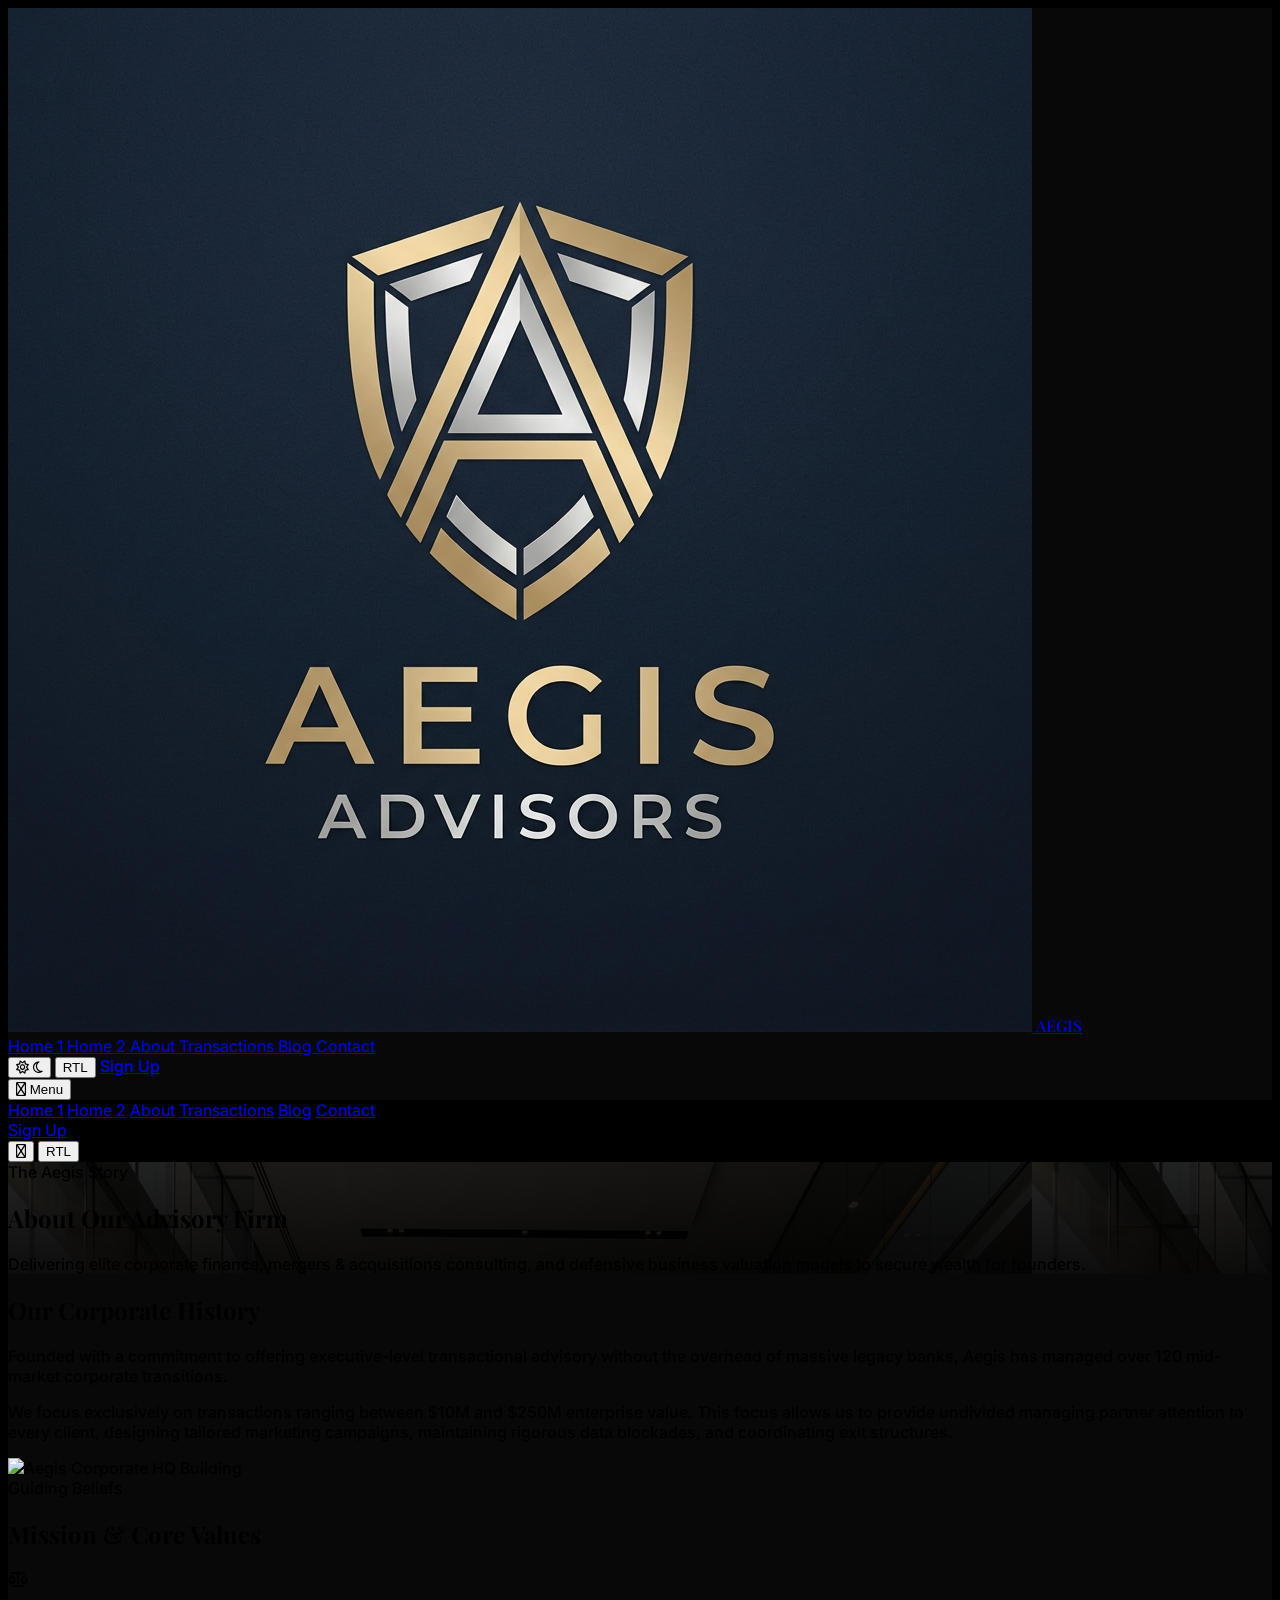
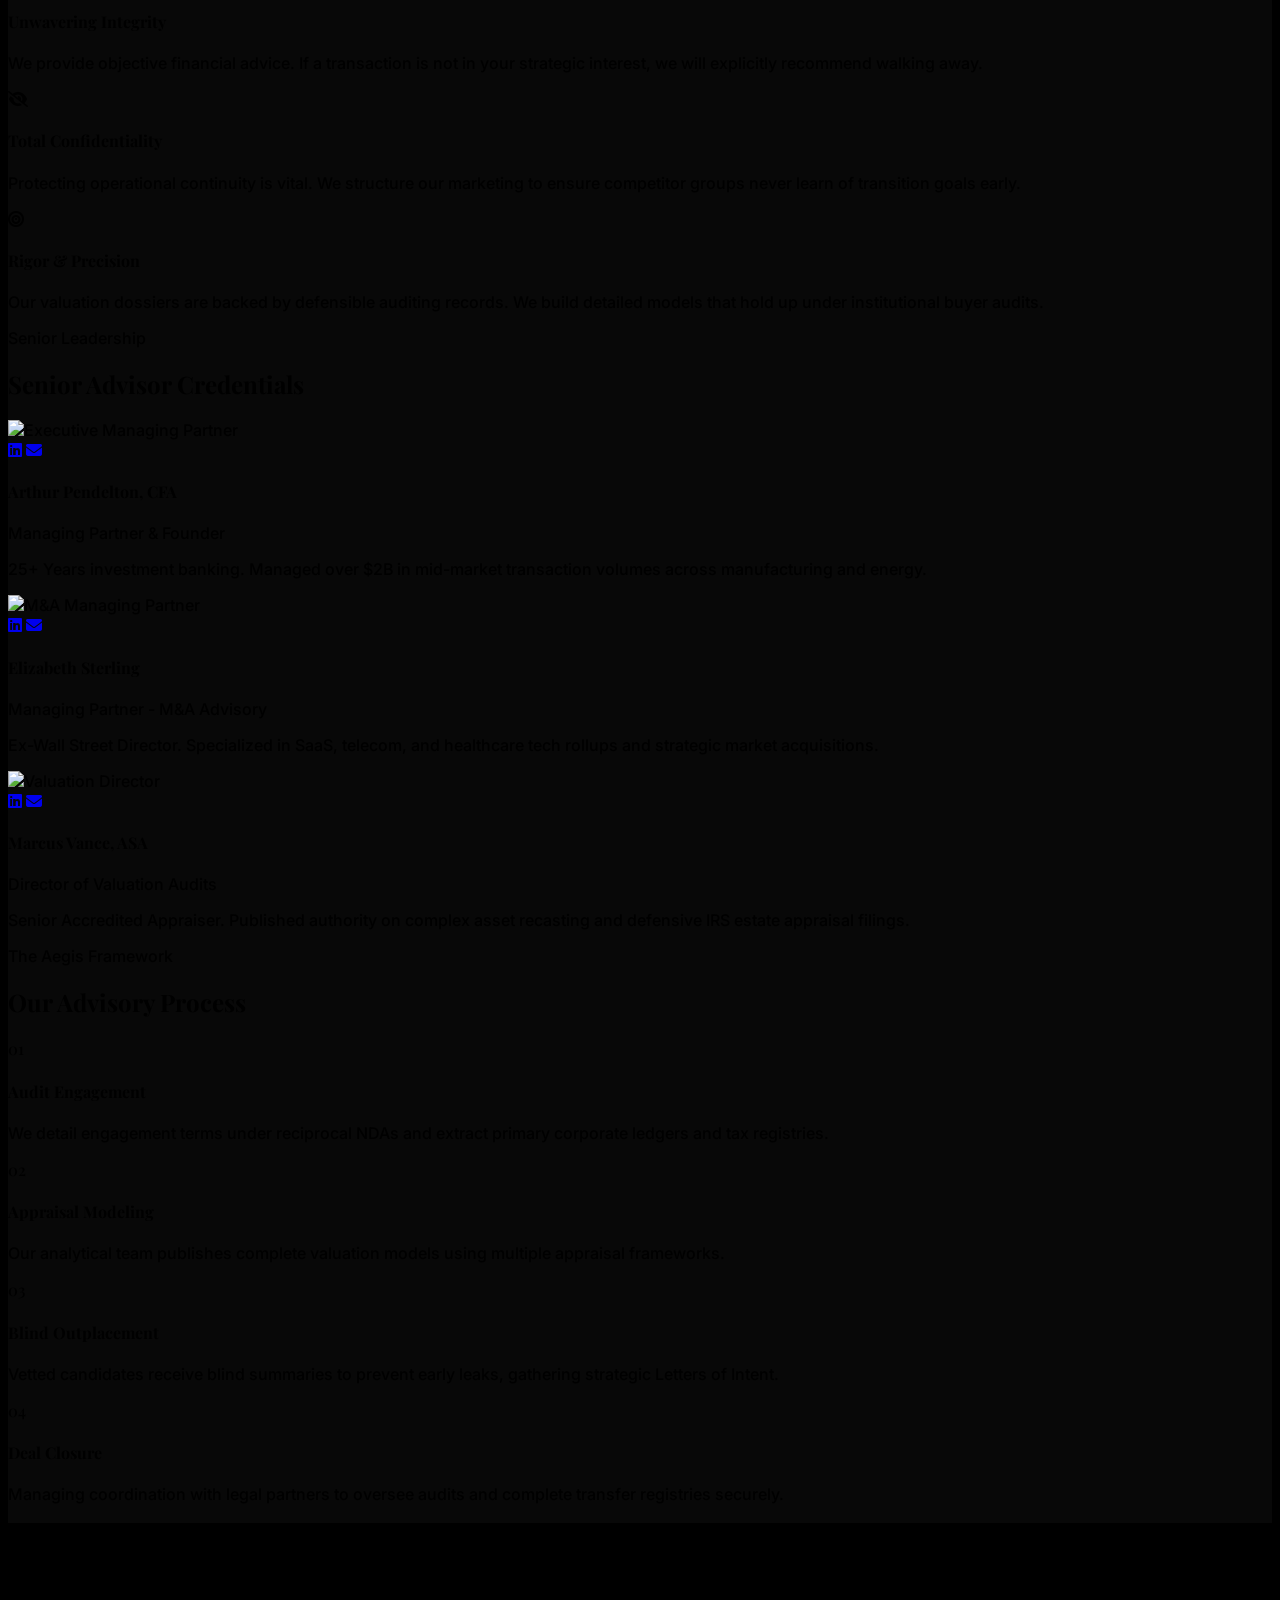
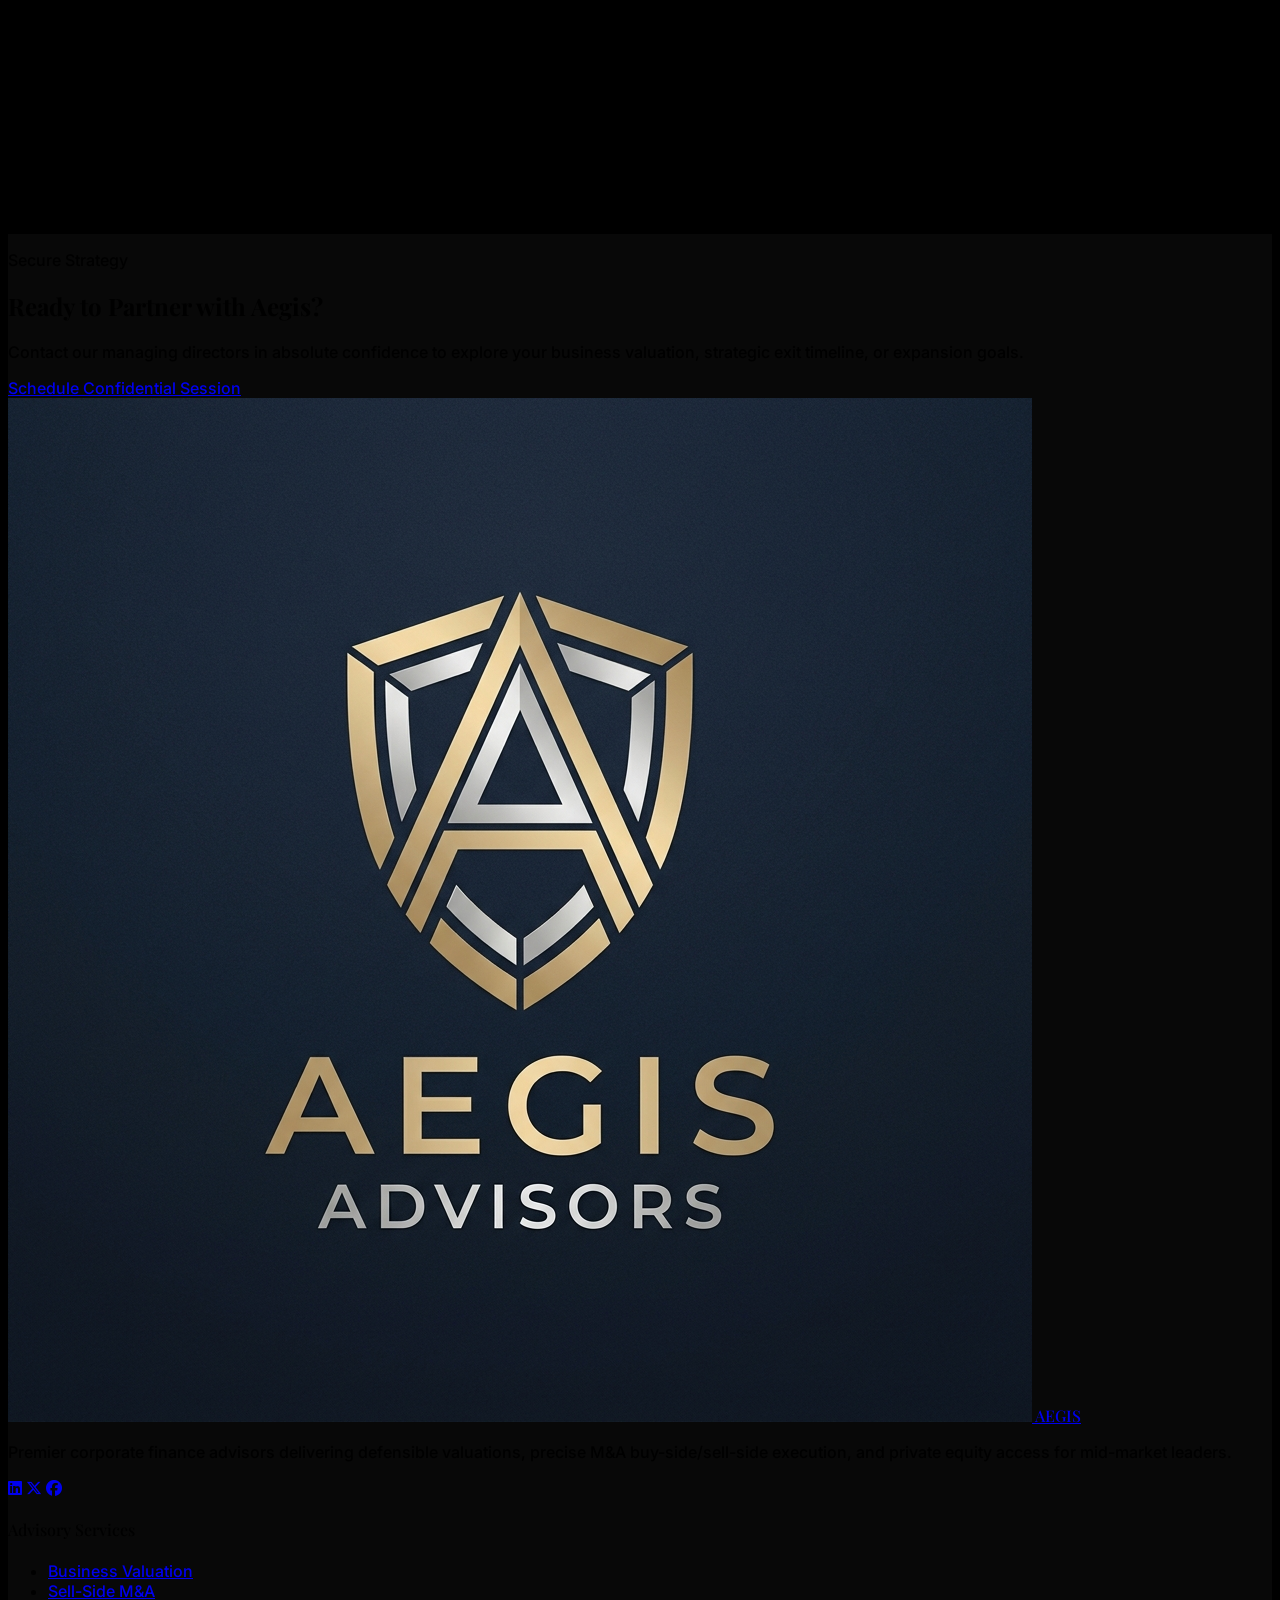
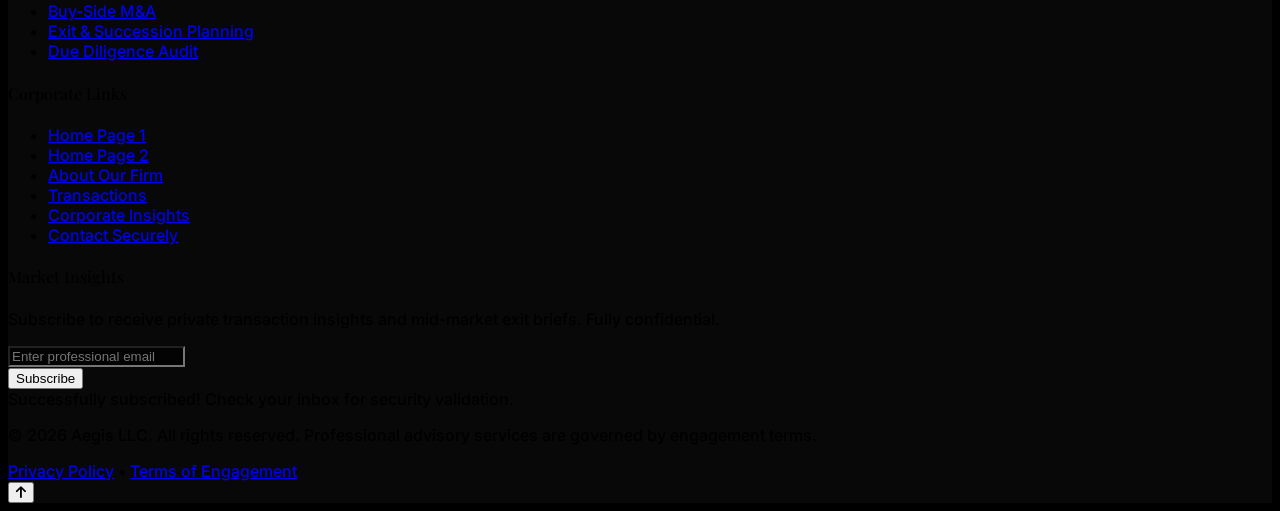
==== about.html @ 1a04b935 "index" ====
<!DOCTYPE html>
<html lang="en" class="dark">
<head>
  <meta charset="UTF-8">
  <meta name="viewport" content="width=device-width, initial-scale=1.0">
  <title>Aegis | About Our Firm & Senior Advisors</title>
  <meta name="description" content="Meet Aegis' partners and team. Explore our history, values, corporate credentials, and structured transaction processes.">
  
  <!-- Open Graph -->
  <meta property="og:type" content="website">
  <meta property="og:title" content="Aegis | About Our Firm & Senior Advisors">
  <meta property="og:description" content="Discover our story, mission, credentials, and elite team of financial advisory specialists.">
  <meta property="og:image" content="https://images.unsplash.com/photo-1507679799987-c73779587ccf?auto=format&fit=crop&w=1200&q=80">

  <!-- Tailwind CSS Play CDN -->
  <script src="https://cdn.tailwindcss.com"></script>
  <script>
    tailwind.config = {
      darkMode: 'class',
      theme: {
        extend: {
          colors: {
            brand: {
              navy: '#071A2F',
              midnight: '#0F2747',
              royal: '#2563eb',
              slate: '#475569',
              teal: '#0d9488',
              gold: '#c5a880',
              silver: '#e2e8f0'
            }
          },
          fontFamily: {
            sans: ['Inter', 'sans-serif'],
            serif: ['Playfair Display', 'serif']
          }
        }
      }
    }
  </script>

  <!-- AOS (Animate On Scroll) -->
  <link href="https://unpkg.com/aos@2.3.1/dist/aos.css" rel="stylesheet">
  <!-- FontAwesome for icons -->
  <link rel="stylesheet" href="https://cdnjs.cloudflare.com/ajax/libs/font-awesome/6.4.0/css/all.min.css">
  <!-- Custom Stylesheet -->
  <link rel="stylesheet" href="style.css">
  <link rel="icon" type="image/png" href="logo.png">
</head>
<body class="about-page bg-slate-50 dark:bg-brand-navy text-slate-800 dark:text-slate-100 min-h-screen flex flex-col transition-colors duration-300">

  <!-- Scroll Progress Bar -->
  <div class="fixed top-0 left-0 right-0 h-1 bg-gradient-to-r from-brand-royal via-brand-teal to-brand-gold z-50">
    <div id="scroll-progress" class="h-full bg-brand-gold w-0 transition-all duration-100"></div>
  </div>

  <!-- Header -->
  <header id="header" class="fixed top-0 left-0 right-0 z-40 transition-all duration-300 w-full py-4 px-4 lg:px-6 xl:px-12 flex items-center justify-between bg-transparent">
    <a href="index.html" class="flex items-center space-x-3 rtl:space-x-reverse" id="header-logo">
      <img src="logo.png" alt="Aegis Logo" class="h-10 w-auto rounded">
      <span class="text-2xl font-bold tracking-wider text-brand-navy dark:text-white font-serif flex items-center">
        AEGIS
      </span>
    </a>

    <!-- Desktop Navigation -->
    <nav class="hidden lg:flex items-center space-x-4 xl:space-x-8 rtl:space-x-reverse font-sans text-sm uppercase tracking-wider">
      <a href="index.html" class="nav-link relative text-brand-navy dark:text-slate-300 hover:text-brand-gold transition duration-300 py-2">
        Home 1
        <span class="nav-indicator absolute bottom-0 left-0 w-full h-[2px] bg-brand-gold scale-x-0 transition-transform duration-300"></span>
      </a>
      <a href="home2.html" class="nav-link relative text-brand-navy dark:text-slate-300 hover:text-brand-gold transition duration-300 py-2">
        Home 2
        <span class="nav-indicator absolute bottom-0 left-0 w-full h-[2px] bg-brand-gold scale-x-0 transition-transform duration-300"></span>
      </a>
      <a href="about.html" class="nav-link active relative text-brand-navy dark:text-slate-300 hover:text-brand-gold transition duration-300 py-2">
        About
        <span class="nav-indicator absolute bottom-0 left-0 w-full h-[2px] bg-brand-gold scale-x-0 transition-transform duration-300"></span>
      </a>
      <a href="transactions.html" class="nav-link relative text-brand-navy dark:text-slate-300 hover:text-brand-gold transition duration-300 py-2">
        Transactions
        <span class="nav-indicator absolute bottom-0 left-0 w-full h-[2px] bg-brand-gold scale-x-0 transition-transform duration-300"></span>
      </a>
      <a href="blog.html" class="nav-link relative text-brand-navy dark:text-slate-300 hover:text-brand-gold transition duration-300 py-2">
        Blog
        <span class="nav-indicator absolute bottom-0 left-0 w-full h-[2px] bg-brand-gold scale-x-0 transition-transform duration-300"></span>
      </a>
      <a href="contact.html" class="nav-link relative text-brand-navy dark:text-slate-300 hover:text-brand-gold transition duration-300 py-2">
        Contact
        <span class="nav-indicator absolute bottom-0 left-0 w-full h-[2px] bg-brand-gold scale-x-0 transition-transform duration-300"></span>
      </a>
    </nav>

    <!-- Toolbar controls -->
    <div class="hidden lg:flex items-center space-x-2 xl:space-x-4 rtl:space-x-reverse">
      <!-- Theme Toggle -->
      <button id="theme-toggle" class="w-10 h-10 flex items-center justify-center rounded-full border border-slate-300/30 dark:border-white/10 text-brand-navy dark:text-slate-300 hover:bg-slate-200/50 dark:hover:bg-slate-800/50 transition" aria-label="Toggle theme">
        <i class="fa-solid fa-sun sun-icon hidden text-brand-gold text-sm"></i>
        <i class="fa-solid fa-moon moon-icon text-brand-navy dark:text-slate-300 text-sm"></i>
      </button>

      <!-- RTL Toggle -->
      <button id="rtl-toggle" class="w-10 h-10 flex items-center justify-center text-xs font-bold rounded-full border border-slate-300/30 dark:border-white/10 text-brand-navy dark:text-slate-300 hover:bg-slate-200/50 dark:hover:bg-slate-800/50 transition" aria-label="Toggle text direction">
        RTL
      </button>

      <a href="signup.html" class="px-5 py-2 bg-brand-gold text-brand-navy hover:bg-white hover:text-brand-navy border border-brand-gold text-sm font-semibold uppercase tracking-wider rounded transition-all duration-300 shadow-md">Sign Up</a>
    </div>

    <!-- Mobile controls & Hamburger -->
    <div class="flex lg:hidden items-center space-x-2 rtl:space-x-reverse">
      <button id="hamburger-menu" class="flex items-center space-x-2 px-3 py-2 border border-brand-navy/30 dark:border-white/30 text-brand-navy dark:text-white rounded focus:outline-none hover:bg-slate-200/50 dark:hover:bg-slate-800/50 transition" aria-expanded="false" aria-label="Toggle mobile menu">
        <i class="fa-solid fa-bars text-lg" id="hamburger-icon"></i>
        <span class="text-xs uppercase tracking-wider font-semibold">Menu</span>
      </button>
    </div>
  </header>

  <!-- Mobile Overlay Navigation Menu -->
  <div id="mobile-nav" class="fixed inset-0 bg-brand-navy/95 backdrop-blur-lg z-30 hidden flex-col justify-center items-center space-y-6 text-xl text-white uppercase tracking-widest font-sans">
    <a href="index.html" class="hover:text-brand-gold transition duration-300">Home 1</a>
    <a href="home2.html" class="hover:text-brand-gold transition duration-300">Home 2</a>
    <a href="about.html" class="hover:text-brand-gold transition duration-300">About</a>
    <a href="transactions.html" class="hover:text-brand-gold transition duration-300">Transactions</a>
    <a href="blog.html" class="hover:text-brand-gold transition duration-300">Blog</a>
    <a href="contact.html" class="hover:text-brand-gold transition duration-300">Contact</a>
    <div class="h-[1px] w-24 bg-brand-gold/40"></div>
    <a href="signup.html" class="px-6 py-2.5 bg-brand-gold text-brand-navy font-semibold text-sm rounded hover:bg-white transition">Sign Up</a>
    
    <div class="h-[1px] w-24 bg-brand-gold/40"></div>
    <div class="flex items-center space-x-6 mt-4">
      <!-- Mobile Theme Toggle -->
      <button id="theme-toggle-mobile" class="w-12 h-12 flex items-center justify-center rounded-full border border-white/20 text-white hover:bg-white/10 transition" onclick="document.getElementById('theme-toggle').click()" aria-label="Toggle theme">
        <i class="fa-solid fa-circle-half-stroke text-lg"></i>
      </button>
      <!-- Mobile RTL Toggle -->
      <button id="rtl-toggle-mobile" class="w-12 h-12 flex items-center justify-center text-sm font-bold rounded-full border border-white/20 text-white hover:bg-white/10 transition" onclick="document.getElementById('rtl-toggle').click()" aria-label="Toggle text direction">
        RTL
      </button>
    </div>
  </div>

  <main class="flex-grow pt-20">
    <!-- Hero Banner -->
    <section class="py-20 px-6 md:px-12 text-white text-center relative overflow-hidden bg-cover bg-center" style="background-image: linear-gradient(to bottom, rgba(7, 26, 47, 0.9), rgba(15, 39, 71, 0.95)), url('hero_about.png');">
      <div class="max-w-4xl mx-auto space-y-4" data-aos="fade-up">
        <span class="text-brand-gold text-xs font-semibold tracking-widest uppercase">The Aegis Story</span>
        <h1 class="text-3xl md:text-5xl font-bold font-serif">About Our Advisory Firm</h1>
        <div class="w-16 h-1 bg-brand-gold mx-auto mt-4"></div>
        <p class="text-slate-300 text-sm md:text-base max-w-xl mx-auto">
          Delivering elite corporate finance, mergers & acquisitions consulting, and defensive business valuation models to secure wealth for founders.
        </p>
      </div>
    </section>

    <!-- Company Story Section -->
    <section class="py-24 px-6 md:px-12 bg-white dark:bg-brand-navy transition-colors">
      <div class="max-w-6xl mx-auto grid lg:grid-cols-2 gap-12 items-center">
        <div data-aos="fade-up">
          <h2 class="text-3xl font-bold font-serif text-slate-900 dark:text-white">Our Corporate History</h2>
          <p class="text-slate-600 dark:text-slate-400 mt-4 text-sm leading-relaxed">
            Founded with a commitment to offering executive-level transactional advisory without the overhead of massive legacy banks, Aegis has managed over 120 mid-market corporate transitions.
          </p>
          <p class="text-slate-600 dark:text-slate-400 mt-4 text-sm leading-relaxed">
            We focus exclusively on transactions ranging between $10M and $250M enterprise value. This focus allows us to provide undivided managing partner attention to every client, designing tailored marketing campaigns, maintaining rigorous data blockades, and coordinating exit structures.
          </p>
        </div>
        <div class="relative" data-aos="fade-up" data-aos-delay="200">
          <img src="https://images.unsplash.com/photo-1486406146926-c627a92ad1ab?auto=format&fit=crop&w=800&q=80" alt="Aegis Corporate HQ Building" class="rounded-xl shadow-xl object-cover h-[350px] w-full">
        </div>
      </div>
    </section>

    <!-- Mission & Values Section -->
    <section class="py-24 px-6 md:px-12 bg-slate-50 dark:bg-brand-midnight transition-colors">
      <div class="max-w-6xl mx-auto">
        <div class="text-center max-w-2xl mx-auto mb-16" data-aos="fade-up">
          <span class="text-brand-gold text-xs font-semibold tracking-widest uppercase">Guiding Beliefs</span>
          <h2 class="text-3xl font-bold font-serif mt-2 text-slate-900 dark:text-white">Mission & Core Values</h2>
          <div class="w-16 h-1 bg-brand-gold mx-auto mt-4"></div>
        </div>

        <div class="grid md:grid-cols-3 gap-8">
          <div class="bg-white dark:bg-brand-navy p-8 rounded-xl border border-slate-200/50 dark:border-slate-800/50 shadow-md">
            <div class="text-brand-gold text-2xl mb-4"><i class="fa-solid fa-scale-balanced"></i></div>
            <h4 class="font-bold font-serif text-slate-900 dark:text-white mb-2">Unwavering Integrity</h4>
            <p class="text-slate-500 text-xs">We provide objective financial advice. If a transaction is not in your strategic interest, we will explicitly recommend walking away.</p>
          </div>

          <div class="bg-white dark:bg-brand-navy p-8 rounded-xl border border-slate-200/50 dark:border-slate-800/50 shadow-md">
            <div class="text-brand-gold text-2xl mb-4"><i class="fa-solid fa-eye-slash"></i></div>
            <h4 class="font-bold font-serif text-slate-900 dark:text-white mb-2">Total Confidentiality</h4>
            <p class="text-slate-500 text-xs">Protecting operational continuity is vital. We structure our marketing to ensure competitor groups never learn of transition goals early.</p>
          </div>

          <div class="bg-white dark:bg-brand-navy p-8 rounded-xl border border-slate-200/50 dark:border-slate-800/50 shadow-md">
            <div class="text-brand-gold text-2xl mb-4"><i class="fa-solid fa-bullseye"></i></div>
            <h4 class="font-bold font-serif text-slate-900 dark:text-white mb-2">Rigor & Precision</h4>
            <p class="text-slate-500 text-xs">Our valuation dossiers are backed by defensible auditing records. We build detailed models that hold up under institutional buyer audits.</p>
          </div>
        </div>
      </div>
    </section>

    <!-- Senior Advisor Credentials & Team Section -->
    <section class="py-24 px-6 md:px-12 bg-white dark:bg-brand-navy transition-colors">
      <div class="max-w-6xl mx-auto">
        <div class="text-center max-w-2xl mx-auto mb-16" data-aos="fade-up">
          <span class="text-brand-gold text-xs font-semibold tracking-widest uppercase">Senior Leadership</span>
          <h2 class="text-3xl font-bold font-serif mt-2 text-slate-900 dark:text-white">Senior Advisor Credentials</h2>
          <div class="w-16 h-1 bg-brand-gold mx-auto mt-4"></div>
        </div>

        <div class="grid md:grid-cols-3 gap-8">
          <!-- Leader 1 -->
          <div class="bg-slate-50 dark:bg-brand-midnight rounded-xl overflow-hidden shadow-lg border border-slate-200/50 dark:border-slate-800/50 group flex flex-col h-full" data-aos="fade-up">
            <div class="relative overflow-hidden h-72 flex-shrink-0">
              <img src="https://images.unsplash.com/photo-1507679799987-c73779587ccf?auto=format&fit=crop&w=800&q=80" alt="Executive Managing Partner" class="w-full h-full object-cover object-top transform group-hover:scale-105 transition duration-500">
              <div class="absolute inset-0 bg-gradient-to-t from-brand-navy to-transparent opacity-0 group-hover:opacity-80 transition duration-300 flex items-end justify-center p-6">
                <div class="flex space-x-4 text-white text-lg">
                  <a href="#" class="hover:text-brand-gold transition"><i class="fa-brands fa-linkedin"></i></a>
                  <a href="#" class="hover:text-brand-gold transition"><i class="fa-solid fa-envelope"></i></a>
                </div>
              </div>
            </div>
            <div class="p-6 text-center flex-grow flex flex-col justify-between">
              <div>
                <h4 class="font-bold font-serif text-lg text-slate-900 dark:text-white">Arthur Pendelton, CFA</h4>
                <p class="text-xs text-brand-gold uppercase tracking-wider mt-1">Managing Partner & Founder</p>
              </div>
              <p class="text-slate-500 text-xs mt-3 flex-grow">25+ Years investment banking. Managed over $2B in mid-market transaction volumes across manufacturing and energy.</p>
            </div>
          </div>

          <!-- Leader 2 -->
          <div class="bg-slate-50 dark:bg-brand-midnight rounded-xl overflow-hidden shadow-lg border border-slate-200/50 dark:border-slate-800/50 group flex flex-col h-full" data-aos="fade-up" data-aos-delay="100">
            <div class="relative overflow-hidden h-72 flex-shrink-0">
              <img src="https://images.unsplash.com/photo-1573496359142-b8d87734a5a2?auto=format&fit=crop&w=800&q=80" alt="M&A Managing Partner" class="w-full h-full object-cover object-top transform group-hover:scale-105 transition duration-500">
              <div class="absolute inset-0 bg-gradient-to-t from-brand-navy to-transparent opacity-0 group-hover:opacity-80 transition duration-300 flex items-end justify-center p-6">
                <div class="flex space-x-4 text-white text-lg">
                  <a href="#" class="hover:text-brand-gold transition"><i class="fa-brands fa-linkedin"></i></a>
                  <a href="#" class="hover:text-brand-gold transition"><i class="fa-solid fa-envelope"></i></a>
                </div>
              </div>
            </div>
            <div class="p-6 text-center flex-grow flex flex-col justify-between">
              <div>
                <h4 class="font-bold font-serif text-lg text-slate-900 dark:text-white">Elizabeth Sterling</h4>
                <p class="text-xs text-brand-gold uppercase tracking-wider mt-1">Managing Partner - M&A Advisory</p>
              </div>
              <p class="text-slate-500 text-xs mt-3 flex-grow">Ex-Wall Street Director. Specialized in SaaS, telecom, and healthcare tech rollups and strategic market acquisitions.</p>
            </div>
          </div>

          <!-- Leader 3 -->
          <div class="bg-slate-50 dark:bg-brand-midnight rounded-xl overflow-hidden shadow-lg border border-slate-200/50 dark:border-slate-800/50 group flex flex-col h-full" data-aos="fade-up" data-aos-delay="200">
            <div class="relative overflow-hidden h-72 flex-shrink-0">
              <img src="https://images.unsplash.com/photo-1519085360753-af0119f7cbe7?auto=format&fit=crop&w=800&q=80" alt="Valuation Director" class="w-full h-full object-cover object-top transform group-hover:scale-105 transition duration-500">
              <div class="absolute inset-0 bg-gradient-to-t from-brand-navy to-transparent opacity-0 group-hover:opacity-80 transition duration-300 flex items-end justify-center p-6">
                <div class="flex space-x-4 text-white text-lg">
                  <a href="#" class="hover:text-brand-gold transition"><i class="fa-brands fa-linkedin"></i></a>
                  <a href="#" class="hover:text-brand-gold transition"><i class="fa-solid fa-envelope"></i></a>
                </div>
              </div>
            </div>
            <div class="p-6 text-center flex-grow flex flex-col justify-between">
              <div>
                <h4 class="font-bold font-serif text-lg text-slate-900 dark:text-white">Marcus Vance, ASA</h4>
                <p class="text-xs text-brand-gold uppercase tracking-wider mt-1">Director of Valuation Audits</p>
              </div>
              <p class="text-slate-500 text-xs mt-3 flex-grow">Senior Accredited Appraiser. Published authority on complex asset recasting and defensive IRS estate appraisal filings.</p>
            </div>
          </div>
        </div>
      </div>
    </section>

    <!-- Advisory Process Section -->
    <section class="py-24 px-6 md:px-12 bg-slate-50 dark:bg-brand-midnight transition-colors">
      <div class="max-w-6xl mx-auto">
        <div class="text-center max-w-2xl mx-auto mb-16" data-aos="fade-up">
          <span class="text-brand-gold text-xs font-semibold tracking-widest uppercase">The Aegis Framework</span>
          <h2 class="text-3xl font-bold font-serif mt-2 text-slate-900 dark:text-white">Our Advisory Process</h2>
          <div class="w-16 h-1 bg-brand-gold mx-auto mt-4"></div>
        </div>

        <div class="grid md:grid-cols-2 lg:grid-cols-4 gap-8">
          <div class="p-6 bg-white dark:bg-brand-navy rounded-xl border border-slate-200/50 dark:border-slate-800/50 shadow relative">
            <span class="text-5xl font-bold font-serif text-brand-gold/10 absolute top-4 right-4">01</span>
            <h4 class="font-serif font-bold text-lg text-slate-900 dark:text-white mb-2">Audit Engagement</h4>
            <p class="text-slate-500 text-xs">We detail engagement terms under reciprocal NDAs and extract primary corporate ledgers and tax registries.</p>
          </div>

          <div class="p-6 bg-white dark:bg-brand-navy rounded-xl border border-slate-200/50 dark:border-slate-800/50 shadow relative">
            <span class="text-5xl font-bold font-serif text-brand-gold/10 absolute top-4 right-4">02</span>
            <h4 class="font-serif font-bold text-lg text-slate-900 dark:text-white mb-2">Appraisal Modeling</h4>
            <p class="text-slate-500 text-xs">Our analytical team publishes complete valuation models using multiple appraisal frameworks.</p>
          </div>

          <div class="p-6 bg-white dark:bg-brand-navy rounded-xl border border-slate-200/50 dark:border-slate-800/50 shadow relative">
            <span class="text-5xl font-bold font-serif text-brand-gold/10 absolute top-4 right-4">03</span>
            <h4 class="font-serif font-bold text-lg text-slate-900 dark:text-white mb-2">Blind Outplacement</h4>
            <p class="text-slate-500 text-xs">Vetted candidates receive blind summaries to prevent early leaks, gathering strategic Letters of Intent.</p>
          </div>

          <div class="p-6 bg-white dark:bg-brand-navy rounded-xl border border-slate-200/50 dark:border-slate-800/50 shadow relative">
            <span class="text-5xl font-bold font-serif text-brand-gold/10 absolute top-4 right-4">04</span>
            <h4 class="font-serif font-bold text-lg text-slate-900 dark:text-white mb-2">Deal Closure</h4>
            <p class="text-slate-500 text-xs">Managing coordination with legal partners to oversee audits and complete transfer registries securely.</p>
          </div>
        </div>
      </div>
    </section>

    <!-- Statistics Section -->
    <section class="py-20 px-6 md:px-12 bg-brand-navy text-white transition-colors">
      <div class="max-w-6xl mx-auto grid grid-cols-2 lg:grid-cols-4 gap-8 text-center">
        <div>
          <h3 class="text-4xl md:text-5xl font-bold font-serif text-brand-gold"><span class="stat-counter" data-target="20" data-suffix="+">0</span></h3>
          <p class="text-xs uppercase tracking-wider text-slate-400 mt-2">Years of Service</p>
        </div>
        <div>
          <h3 class="text-4xl md:text-5xl font-bold font-serif text-brand-gold">$<span class="stat-counter" data-target="4.2" data-decimal="true" data-suffix="B">0</span></h3>
          <p class="text-xs uppercase tracking-wider text-slate-400 mt-2">Advisory Volume</p>
        </div>
        <div>
          <h3 class="text-4xl md:text-5xl font-bold font-serif text-brand-gold"><span class="stat-counter" data-target="120" data-suffix="+">0</span></h3>
          <p class="text-xs uppercase tracking-wider text-slate-400 mt-2">Closed Transactions</p>
        </div>
        <div>
          <h3 class="text-4xl md:text-5xl font-bold font-serif text-brand-gold"><span class="stat-counter" data-target="99" data-suffix="%">0</span></h3>
          <p class="text-xs uppercase tracking-wider text-slate-400 mt-2">Success Rate</p>
        </div>
      </div>
    </section>

    <!-- Final CTA -->
    <section class="py-20 px-6 md:px-12 bg-gradient-to-r from-brand-navy via-brand-midnight to-brand-navy text-white text-center relative overflow-hidden">
      <div class="absolute inset-0 opacity-10 pointer-events-none">
        <div class="absolute top-0 right-0 w-80 h-80 bg-brand-gold rounded-full blur-3xl"></div>
      </div>
      <div class="max-w-3xl mx-auto relative z-10 space-y-6" data-aos="zoom-in">
        <span class="text-brand-gold text-xs font-semibold tracking-widest uppercase">Secure Strategy</span>
        <h2 class="text-3xl md:text-5xl font-bold font-serif leading-tight">Ready to Partner with Aegis?</h2>
        <p class="text-slate-300 text-lg md:text-xl max-w-2xl mx-auto">
          Contact our managing directors in absolute confidence to explore your business valuation, strategic exit timeline, or expansion goals.
        </p>
        <div class="pt-4 max-w-xs mx-auto md:max-w-none">
          <a href="contact.html" class="flex md:inline-flex items-center justify-center text-center px-8 py-3 bg-brand-gold text-brand-navy hover:bg-white hover:text-brand-navy font-bold uppercase tracking-wider rounded transition shadow-lg text-sm md:text-base leading-normal w-full md:w-auto">
            Schedule Confidential Session
          </a>
        </div>
      </div>
    </section>
  </main>

  <!-- Footer -->
  <footer class="bg-white dark:bg-brand-navy text-slate-600 dark:text-slate-400 border-t border-slate-200 dark:border-slate-800 py-16 px-6 md:px-12">
    <div class="max-w-6xl mx-auto grid grid-cols-1 md:grid-cols-2 lg:grid-cols-4 gap-8">
      <!-- Col 1: Overview -->
      <div class="space-y-4">
        <a href="index.html" class="flex items-center space-x-2 text-xl font-bold font-serif text-slate-900 dark:text-white tracking-wider">
          <img src="logo.png" alt="Aegis Logo" class="h-8 w-auto rounded">
          <span>AEGIS</span>
        </a>
        <p class="text-sm text-slate-400">
          Premier corporate finance advisors delivering defensible valuations, precise M&A buy-side/sell-side execution, and private equity access for mid-market leaders.
        </p>
        <div class="flex space-x-4 rtl:space-x-reverse text-lg text-slate-400">
          <a href="#" class="hover:text-brand-gold transition"><i class="fa-brands fa-linkedin"></i></a>
          <a href="#" class="hover:text-brand-gold transition"><i class="fa-brands fa-x-twitter"></i></a>
          <a href="#" class="hover:text-brand-gold transition"><i class="fa-brands fa-facebook"></i></a>
        </div>
      </div>

      <!-- Col 2: Services -->
      <div>
        <h4 class="font-bold text-slate-900 dark:text-white font-serif tracking-wider mb-4">Advisory Services</h4>
        <ul class="space-y-2 text-sm">
          <li><a href="#" class="hover:text-brand-gold transition">Business Valuation</a></li>
          <li><a href="#" class="hover:text-brand-gold transition">Sell-Side M&A</a></li>
          <li><a href="#" class="hover:text-brand-gold transition">Buy-Side M&A</a></li>
          <li><a href="#" class="hover:text-brand-gold transition">Exit & Succession Planning</a></li>
          <li><a href="#" class="hover:text-brand-gold transition">Due Diligence Audit</a></li>
        </ul>
      </div>

      <!-- Col 3: Quick Links -->
      <div>
        <h4 class="font-bold text-slate-900 dark:text-white font-serif tracking-wider mb-4">Corporate Links</h4>
        <ul class="space-y-2 text-sm">
          <li><a href="index.html" class="hover:text-brand-gold transition">Home Page 1</a></li>
          <li><a href="home2.html" class="hover:text-brand-gold transition">Home Page 2</a></li>
          <li><a href="about.html" class="hover:text-brand-gold transition">About Our Firm</a></li>
          <li><a href="transactions.html" class="hover:text-brand-gold transition">Transactions</a></li>
          <li><a href="blog.html" class="hover:text-brand-gold transition">Corporate Insights</a></li>
          <li><a href="contact.html" class="hover:text-brand-gold transition">Contact Securely</a></li>
        </ul>
      </div>

      <!-- Col 4: Newsletter -->
      <div class="space-y-4">
        <h4 class="font-bold text-slate-900 dark:text-white font-serif tracking-wider mb-4">Market Insights</h4>
        <p class="text-sm">Subscribe to receive private transaction insights and mid-market exit briefs. Fully confidential.</p>
        <form class="validated-form relative flex flex-col space-y-2">
          <div class="relative">
            <input type="email" required placeholder="Enter professional email" class="w-full bg-slate-900 border border-slate-700/50 text-white text-xs px-3 py-2.5 rounded focus:outline-none focus:border-brand-gold transition">
            <span class="error-message text-[10px] text-red-500 block mt-1"></span>
          </div>
          <button type="submit" class="bg-brand-gold hover:bg-white text-brand-navy hover:text-brand-navy text-xs font-semibold uppercase tracking-wider py-2.5 rounded transition">
            Subscribe
          </button>
          <div class="form-success-banner hidden text-[11px] text-brand-gold font-semibold mt-2">
            Successfully subscribed! Check your inbox for security validation.
          </div>
        </form>
      </div>
    </div>

    <!-- Bottom footer details -->
    <div class="max-w-6xl mx-auto border-t border-slate-200 dark:border-slate-800/80 mt-12 pt-6 flex flex-col md:flex-row items-center justify-between text-xs text-slate-500">
      <p>&copy; 2026 Aegis LLC. All rights reserved. Professional advisory services are governed by engagement terms.</p>
      <div class="flex space-x-4 rtl:space-x-reverse mt-4 md:mt-0">
        <a href="#" class="hover:text-slate-300">Privacy Policy</a>
        <span>&bull;</span>
        <a href="#" class="hover:text-slate-300">Terms of Engagement</a>
      </div>
    </div>
  </footer>

  <!-- Scroll To Top Button -->
  <button id="scroll-to-top" class="fixed bottom-6 right-6 z-40 bg-brand-gold text-brand-navy p-3 rounded-full shadow-lg opacity-0 pointer-events-none translate-y-4 transition-all duration-300 hover:bg-white" aria-label="Scroll to top">
    <i class="fa-solid fa-arrow-up text-base"></i>
  </button>

  <!-- AOS script -->
  <script src="https://unpkg.com/aos@2.3.1/dist/aos.js"></script>
  <script>
    AOS.init({
      duration: 800,
      once: true
    });
  </script>
  <!-- Main Script -->
  <script src="main.js" defer></script>
</body>
</html>
---- style.css ----
@import url('https://fonts.googleapis.com/css2?family=Inter:wght@300;400;500;600;700&family=Playfair+Display:ital,wght@0,400;0,600;0,700;1,400&display=swap');

:root {
  --font-sans: 'Inter', sans-serif;
  --font-serif: 'Playfair Display', serif;
}

body {
  font-family: var(--font-sans);
  scroll-behavior: smooth;
}

h1, h2, h3, h4, .font-serif {
  font-family: var(--font-serif);
}

/* Custom Scrollbar */
::-webkit-scrollbar {
  width: 8px;
}
::-webkit-scrollbar-track {
  background: #071A2F;
}
::-webkit-scrollbar-thumb {
  background: #1e3a8a;
  border-radius: 4px;
}
::-webkit-scrollbar-thumb:hover {
  background: #c5a880; /* Soft Gold hover */
}

/* Glassmorphism Accents */
.glass-panel {
  background: rgba(255, 255, 255, 0.03);
  backdrop-filter: blur(12px);
  -webkit-backdrop-filter: blur(12px);
  border: 1px solid rgba(255, 255, 255, 0.08);
}

.dark .glass-panel {
  background: rgba(7, 26, 47, 0.5);
  backdrop-filter: blur(12px);
  -webkit-backdrop-filter: blur(12px);
  border: 1px solid rgba(255, 255, 255, 0.05);
}

.glass-panel-light {
  background: rgba(255, 255, 255, 0.7);
  backdrop-filter: blur(12px);
  -webkit-backdrop-filter: blur(12px);
  border: 1px solid rgba(255, 255, 255, 0.2);
}

/* Custom RTL Alignments */
[dir="rtl"] {
  text-align: right;
}
[dir="rtl"] .rtl-flip {
  transform: scaleX(-1);
}

/* Custom Animations */
@keyframes float {
  0% { transform: translateY(0px) rotate(0deg); }
  50% { transform: translateY(-15px) rotate(3deg); }
  100% { transform: translateY(0px) rotate(0deg); }
}

@keyframes float-delayed {
  0% { transform: translateY(0px) rotate(0deg); }
  50% { transform: translateY(15px) rotate(-3deg); }
  100% { transform: translateY(0px) rotate(0deg); }
}

@keyframes gradient-bg {
  0% { background-position: 0% 50%; }
  50% { background-position: 100% 50%; }
  100% { background-position: 0% 50%; }
}

.animate-float {
  animation: float 6s ease-in-out infinite;
}

.animate-float-delayed {
  animation: float-delayed 8s ease-in-out infinite;
}

.animate-gradient {
  background-size: 200% 200%;
  animation: gradient-bg 15s ease infinite;
}

/* Custom Cards border glow & lift effects */
.hover-glow {
  transition: all 0.4s cubic-bezier(0.16, 1, 0.3, 1);
}
.hover-glow:hover {
  transform: translateY(-6px);
  box-shadow: 0 20px 40px -15px rgba(197, 168, 128, 0.15);
  border-color: rgba(197, 168, 128, 0.4);
}

/* Timeline Custom styles */
.timeline-dot::after {
  content: '';
  position: absolute;
  width: 12px;
  height: 12px;
  background-color: #c5a880;
  border-radius: 50%;
  top: 50%;
  left: 50%;
  transform: translate(-50%, -50%);
}

/* Scroll progress bar */
#scroll-progress {
  transform-origin: left;
}
[dir="rtl"] #scroll-progress {
  transform-origin: right;
}

/* Sticky Header Styles */
#header {
  transition: background-color 0.3s, border-color 0.3s, backdrop-filter 0.3s, box-shadow 0.3s;
}

/* When scrolled, add background */
#header.scrolled {
  background-color: rgba(255, 255, 255, 0.85) !important;
  backdrop-filter: blur(12px);
  -webkit-backdrop-filter: blur(12px);
  box-shadow: 0 10px 15px -3px rgba(0, 0, 0, 0.05), 0 4px 6px -2px rgba(0, 0, 0, 0.05);
  border-bottom: 1px solid rgba(0, 0, 0, 0.05);
}

.dark #header.scrolled {
  background-color: rgba(0, 0, 0, 0.85) !important;
  border-bottom: 1px solid rgba(255, 255, 255, 0.08);
}

/* Global Dark Mode overrides for pure black backgrounds */
html.dark,
.dark body {
  background-color: #000000 !important;
}

/* Base backgrounds */
.dark .bg-brand-navy,
.dark .dark\:bg-brand-navy,
.dark [class*="bg-brand-navy"],
.dark [class*="dark:bg-brand-navy"] {
  background-color: #000000 !important;
}

/* Secondary dark background (Midnight) becomes slightly elevated black for layout hierarchy */
.dark .bg-brand-midnight,
.dark .dark\:bg-brand-midnight,
.dark [class*="bg-brand-midnight"],
.dark [class*="dark:bg-brand-midnight"] {
  background-color: #080808 !important;
}

/* Card components like tombstones, blog articles, testimonial slides, accordions, etc. */
.dark .bg-slate-50,
.dark .dark\:bg-brand-midnight,
.dark .bg-white {
  background-color: #080808 !important;
}

.dark .glass-panel {
  background: rgba(0, 0, 0, 0.6) !important;
  border-color: rgba(255, 255, 255, 0.05) !important;
}

.dark footer {
  background-color: #000000 !important;
  border-color: rgba(255, 255, 255, 0.08) !important;
}

.dark input,
.dark textarea,
.dark select {
  background-color: #030303 !important;
}

/* Hero section gradients override in dark mode */
.dark section[style*="hero1.png"],
.dark div[style*="hero1.png"] {
  background-image: linear-gradient(to bottom, rgba(0, 0, 0, 0.85), rgba(0, 0, 0, 0.95)), url('hero1.png') !important;
}
.dark section[style*="hero2.png"],
.dark div[style*="hero2.png"] {
  background-image: linear-gradient(to bottom, rgba(0, 0, 0, 0.85), rgba(0, 0, 0, 0.95)), url('hero2.png') !important;
}
.dark section[style*="hero_about.png"],
.dark div[style*="hero_about.png"] {
  background-image: linear-gradient(to bottom, rgba(0, 0, 0, 0.85), rgba(0, 0, 0, 0.95)), url('hero_about.png') !important;
}
.dark section[style*="hero_blog.png"],
.dark div[style*="hero_blog.png"] {
  background-image: linear-gradient(to bottom, rgba(0, 0, 0, 0.85), rgba(0, 0, 0, 0.95)), url('hero_blog.png') !important;
}
.dark section[style*="hero_contact.png"],
.dark div[style*="hero_contact.png"] {
  background-image: linear-gradient(to bottom, rgba(0, 0, 0, 0.85), rgba(0, 0, 0, 0.95)), url('hero_contact.png') !important;
}
.dark section[style*="hero_transactions.png"],
.dark div[style*="hero_transactions.png"] {
  background-image: linear-gradient(to bottom, rgba(0, 0, 0, 0.85), rgba(0, 0, 0, 0.95)), url('hero_transactions.png') !important;
}

/* Custom Tailwind utility override for home2.html hero middle gradient color */
.dark .via-\[\#0c1f35\] {
  --tw-gradient-to: rgba(0, 0, 0, 0) !important;
  --tw-gradient-stops: var(--tw-gradient-from), #030303 var(--tw-gradient-via-position), var(--tw-gradient-to) !important;
}

/* About Page Font Weight Overrides */
.about-page p,
.about-page span:not(.nav-indicator):not(.fa-solid):not(.fa-brands),
.about-page li,
.about-page div:not(#header):not(#mobile-nav):not(footer):not(.fixed) {
  font-weight: 500 !important;
}

.about-page h1,
.about-page h2,
.about-page h3,
.about-page h4,
.about-page h5,
.about-page h6 {
  font-weight: 700 !important;
}

.about-page header *,
.about-page footer *,
.about-page #mobile-nav * {
  font-weight: inherit !important;
}
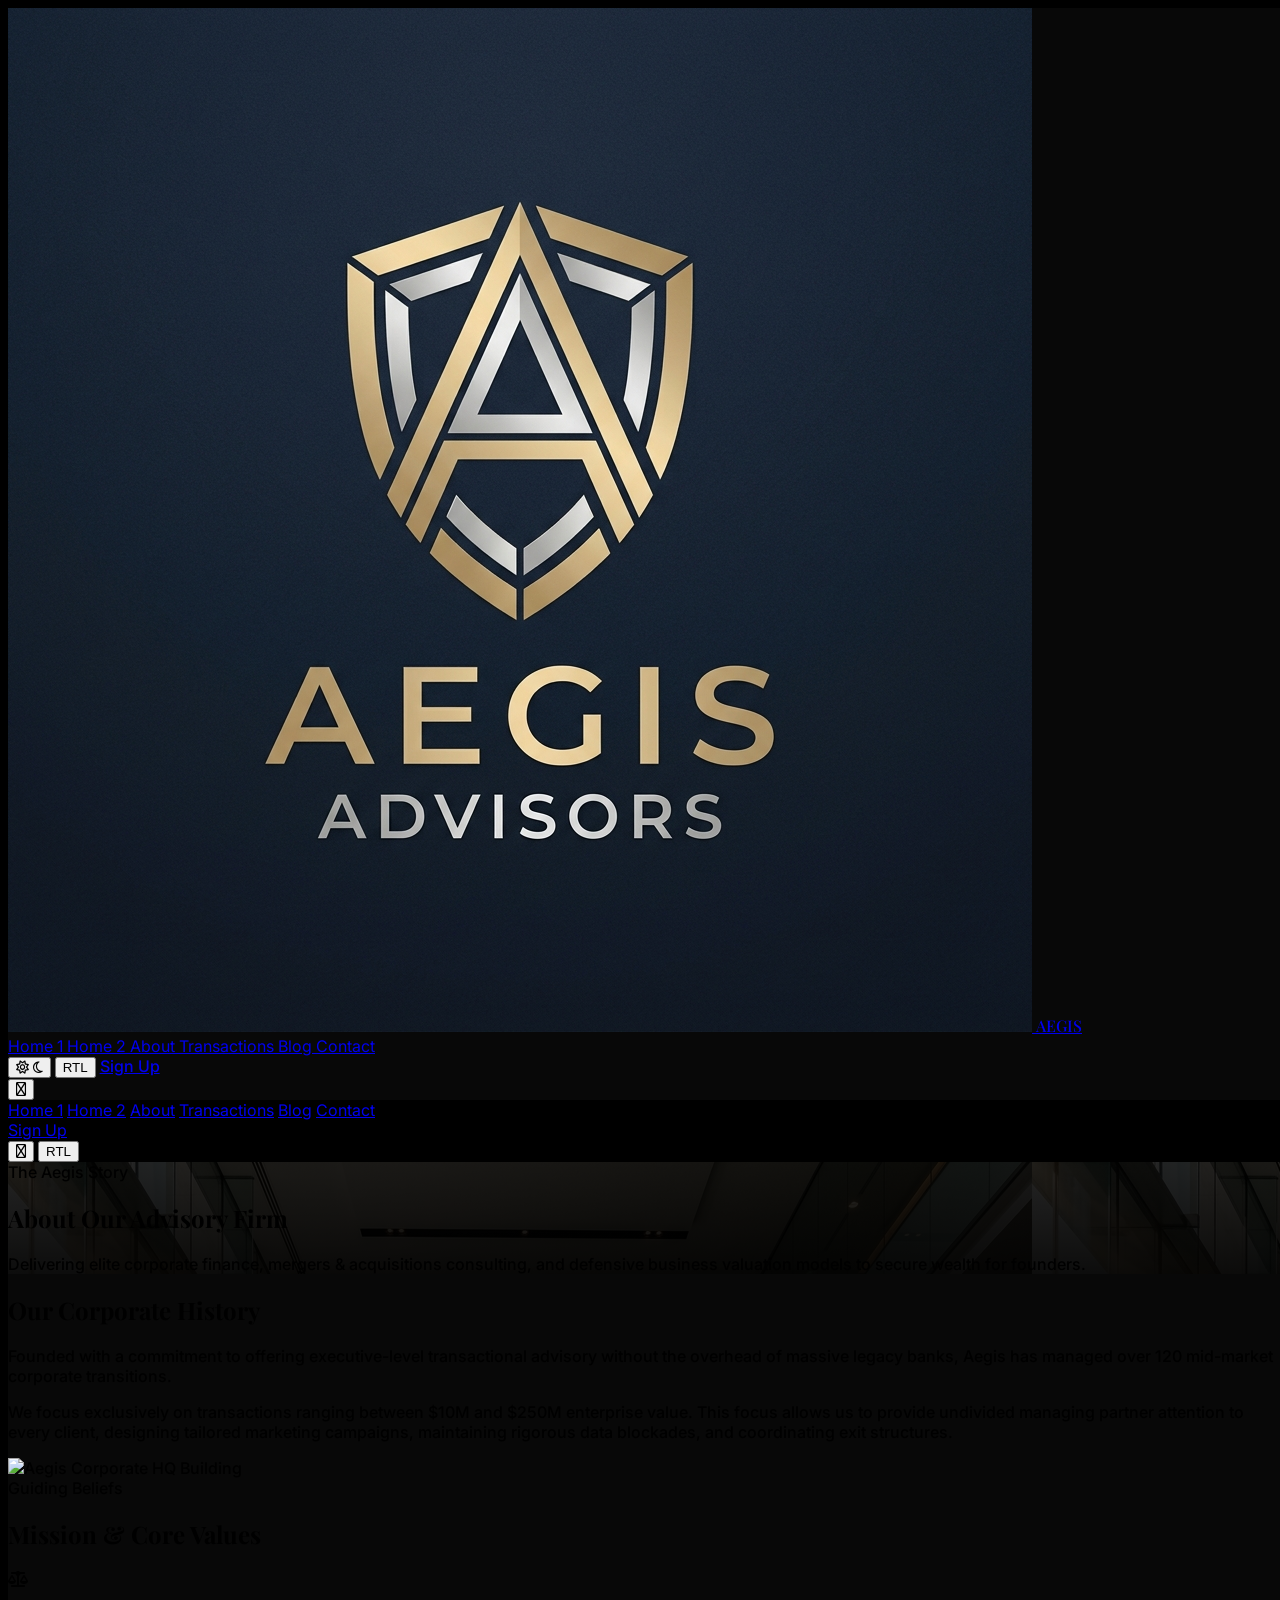
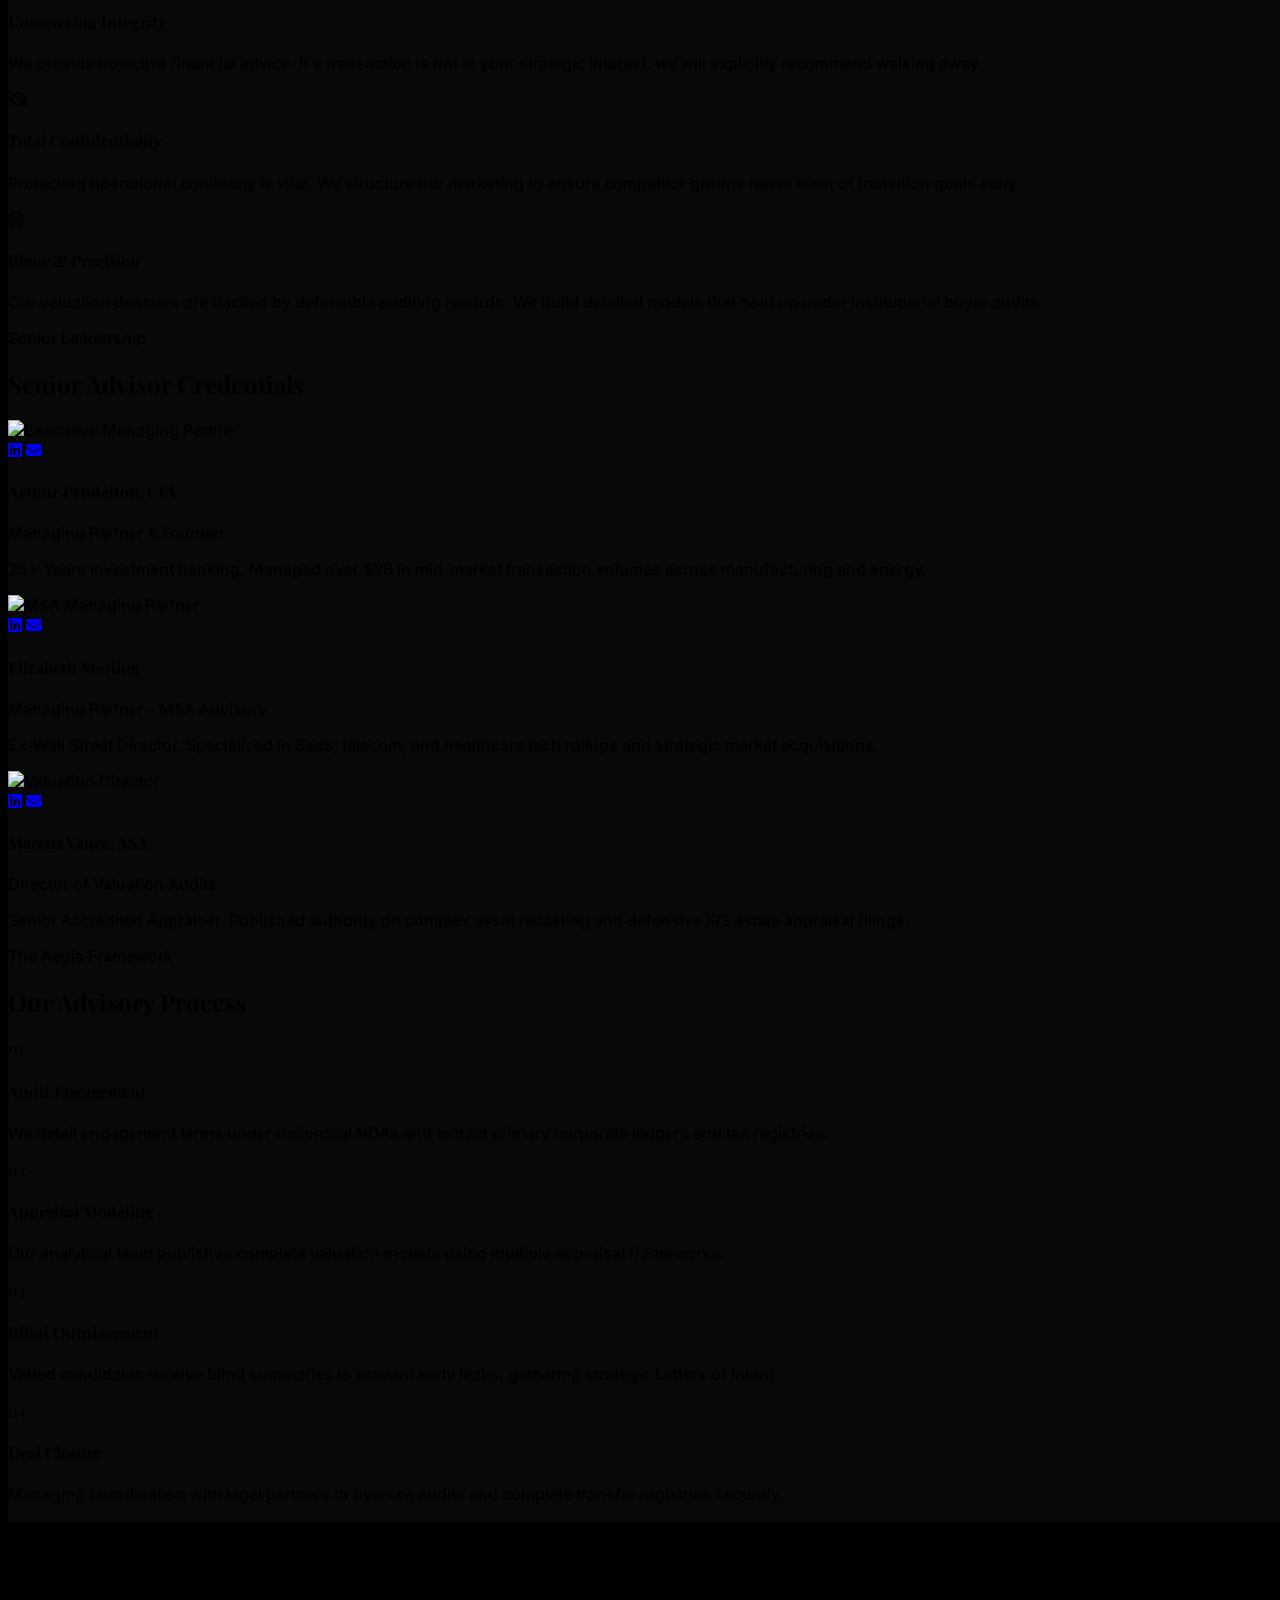
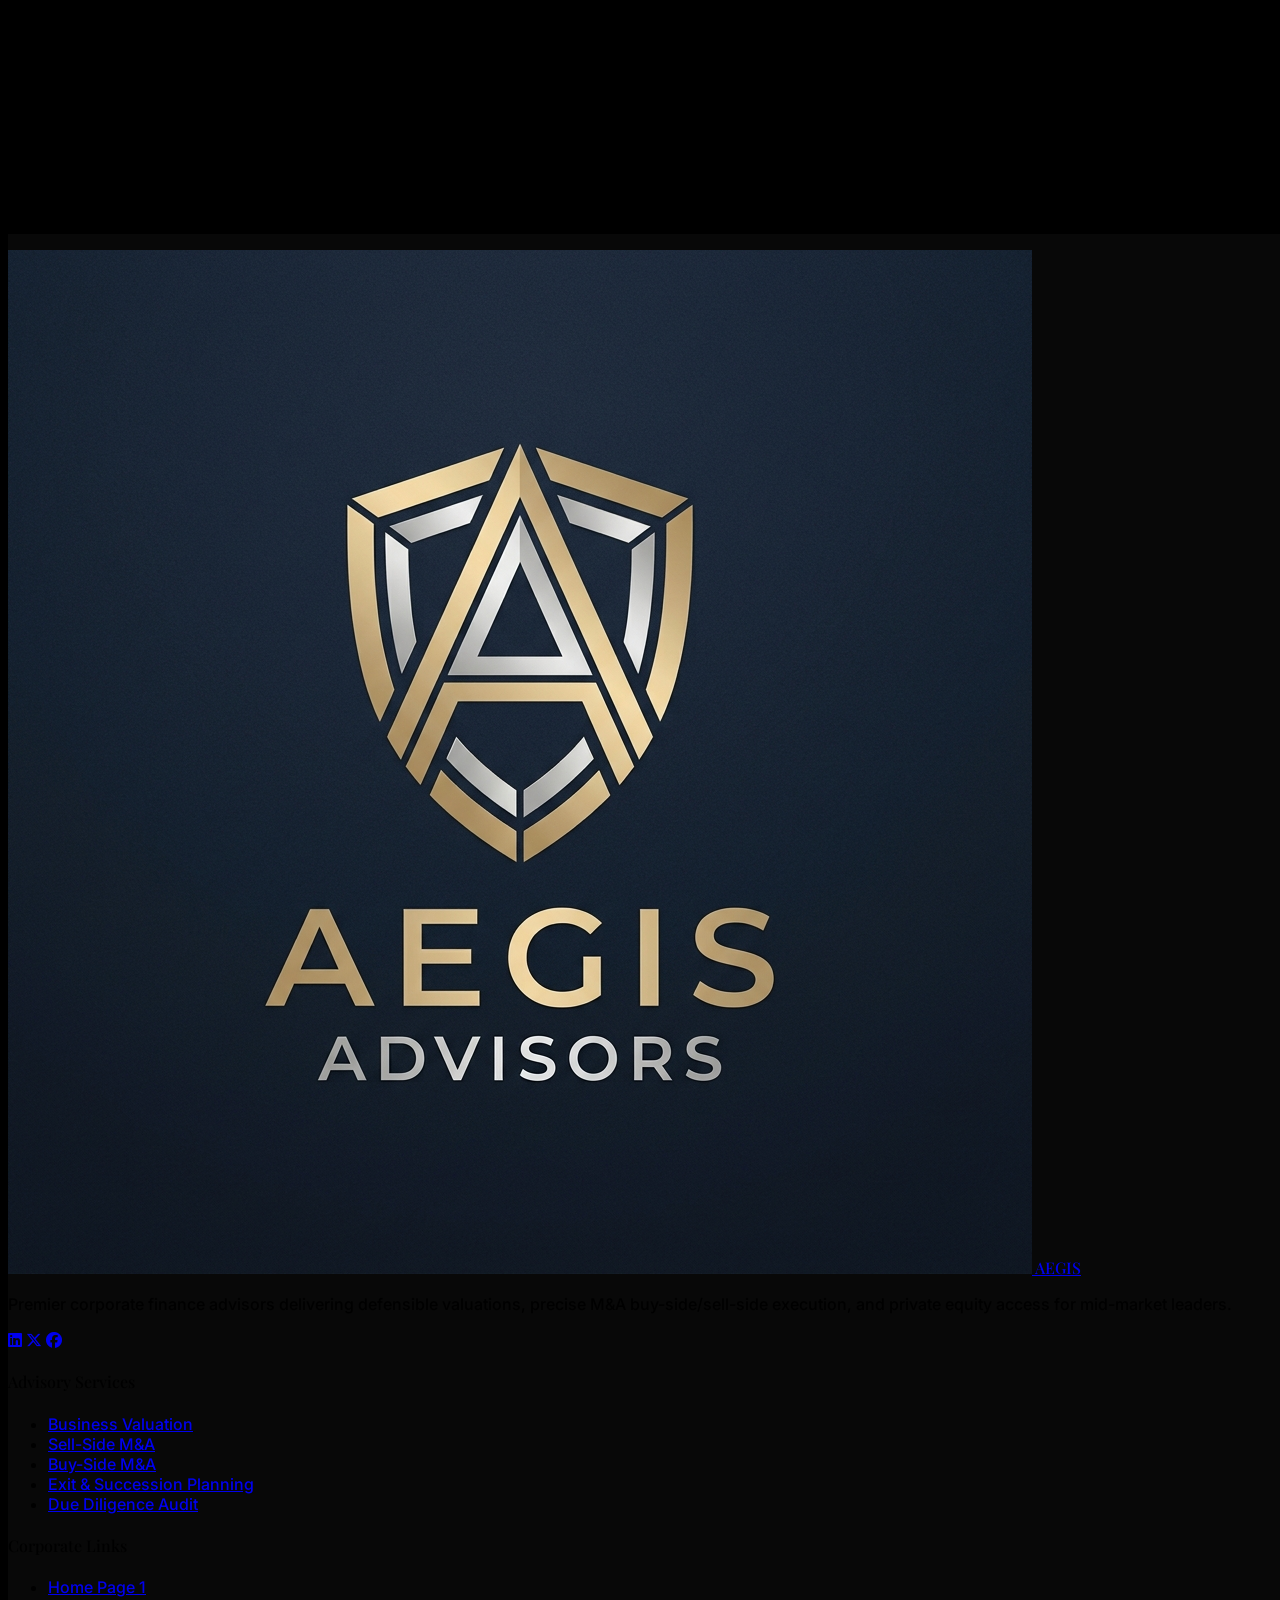
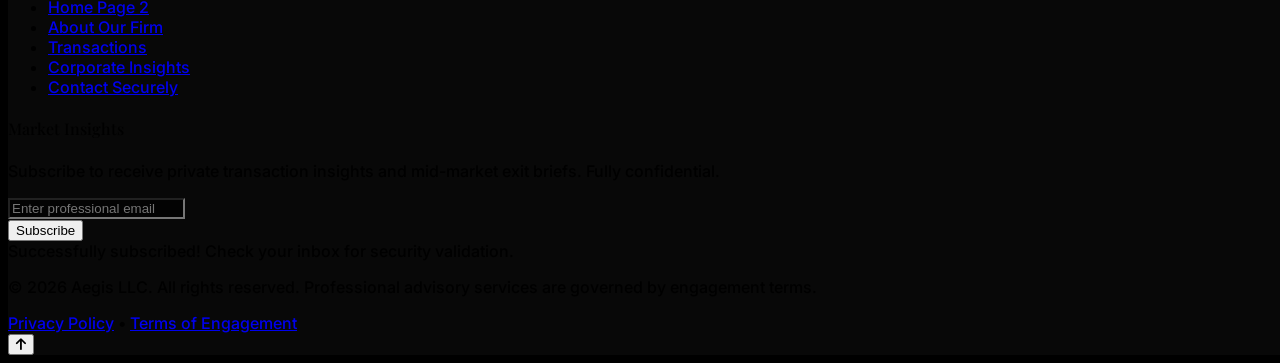
==== commit 3ab4446d: "blog" ====
--- a/about.html
+++ b/about.html
@@ -42,7 +42,7 @@
   <!-- AOS (Animate On Scroll) -->
   <link href="https://unpkg.com/aos@2.3.1/dist/aos.css" rel="stylesheet">
   <!-- FontAwesome for icons -->
-  <link rel="stylesheet" href="https://cdnjs.cloudflare.com/ajax/libs/font-awesome/6.4.0/css/all.min.css">
+  <link rel="stylesheet" href="https://cdnjs.cloudflare.com/ajax/libs/font-awesome/6.5.1/css/all.min.css">
   <!-- Custom Stylesheet -->
   <link rel="stylesheet" href="style.css">
   <link rel="icon" type="image/png" href="logo.png">
@@ -55,7 +55,7 @@
   </div>
 
   <!-- Header -->
-  <header id="header" class="fixed top-0 left-0 right-0 z-40 transition-all duration-300 w-full py-4 px-4 lg:px-6 xl:px-12 flex items-center justify-between bg-transparent">
+  <header id="header" class="fixed top-0 left-0 right-0 z-40 transition-all duration-300 py-4 px-4 lg:px-6 xl:px-12 flex items-center justify-between bg-transparent">
     <a href="index.html" class="flex items-center space-x-3 rtl:space-x-reverse" id="header-logo">
       <img src="logo.png" alt="Aegis Logo" class="h-10 w-auto rounded">
       <span class="text-2xl font-bold tracking-wider text-brand-navy dark:text-white font-serif flex items-center">
@@ -109,9 +109,8 @@
 
     <!-- Mobile controls & Hamburger -->
     <div class="flex lg:hidden items-center space-x-2 rtl:space-x-reverse">
-      <button id="hamburger-menu" class="flex items-center space-x-2 px-3 py-2 border border-brand-navy/30 dark:border-white/30 text-brand-navy dark:text-white rounded focus:outline-none hover:bg-slate-200/50 dark:hover:bg-slate-800/50 transition" aria-expanded="false" aria-label="Toggle mobile menu">
+      <button id="hamburger-menu" class="flex items-center px-3 py-2 border border-brand-navy/30 dark:border-white/30 text-brand-navy dark:text-white rounded focus:outline-none hover:bg-slate-200/50 dark:hover:bg-slate-800/50 transition" aria-expanded="false" aria-label="Toggle mobile menu">
         <i class="fa-solid fa-bars text-lg" id="hamburger-icon"></i>
-        <span class="text-xs uppercase tracking-wider font-semibold">Menu</span>
       </button>
     </div>
   </header>
@@ -215,7 +214,7 @@
           <!-- Leader 1 -->
           <div class="bg-slate-50 dark:bg-brand-midnight rounded-xl overflow-hidden shadow-lg border border-slate-200/50 dark:border-slate-800/50 group flex flex-col h-full" data-aos="fade-up">
             <div class="relative overflow-hidden h-72 flex-shrink-0">
-              <img src="https://images.unsplash.com/photo-1507679799987-c73779587ccf?auto=format&fit=crop&w=800&q=80" alt="Executive Managing Partner" class="w-full h-full object-cover object-top transform group-hover:scale-105 transition duration-500">
+              <img src="https://images.unsplash.com/photo-1560250097-0b93528c311a?auto=format&fit=crop&w=800&q=80" alt="Executive Managing Partner" class="w-full h-full object-cover object-top transform group-hover:scale-105 transition duration-500">
               <div class="absolute inset-0 bg-gradient-to-t from-brand-navy to-transparent opacity-0 group-hover:opacity-80 transition duration-300 flex items-end justify-center p-6">
                 <div class="flex space-x-4 text-white text-lg">
                   <a href="#" class="hover:text-brand-gold transition"><i class="fa-brands fa-linkedin"></i></a>
@@ -225,8 +224,12 @@
             </div>
             <div class="p-6 text-center flex-grow flex flex-col justify-between">
               <div>
-                <h4 class="font-bold font-serif text-lg text-slate-900 dark:text-white">Arthur Pendelton, CFA</h4>
-                <p class="text-xs text-brand-gold uppercase tracking-wider mt-1">Managing Partner & Founder</p>
+                <div class="md:min-h-[56px] flex items-center justify-center">
+                  <h4 class="font-bold font-serif text-lg text-slate-900 dark:text-white">Arthur Pendelton, CFA</h4>
+                </div>
+                <div class="md:min-h-[32px] flex items-center justify-center mt-1">
+                  <p class="text-xs text-brand-gold uppercase tracking-wider">Managing Partner & Founder</p>
+                </div>
               </div>
               <p class="text-slate-500 text-xs mt-3 flex-grow">25+ Years investment banking. Managed over $2B in mid-market transaction volumes across manufacturing and energy.</p>
             </div>
@@ -245,8 +248,12 @@
             </div>
             <div class="p-6 text-center flex-grow flex flex-col justify-between">
               <div>
-                <h4 class="font-bold font-serif text-lg text-slate-900 dark:text-white">Elizabeth Sterling</h4>
-                <p class="text-xs text-brand-gold uppercase tracking-wider mt-1">Managing Partner - M&A Advisory</p>
+                <div class="md:min-h-[56px] flex items-center justify-center">
+                  <h4 class="font-bold font-serif text-lg text-slate-900 dark:text-white">Elizabeth Sterling</h4>
+                </div>
+                <div class="md:min-h-[32px] flex items-center justify-center mt-1">
+                  <p class="text-xs text-brand-gold uppercase tracking-wider">Managing Partner - M&A Advisory</p>
+                </div>
               </div>
               <p class="text-slate-500 text-xs mt-3 flex-grow">Ex-Wall Street Director. Specialized in SaaS, telecom, and healthcare tech rollups and strategic market acquisitions.</p>
             </div>
@@ -265,8 +272,12 @@
             </div>
             <div class="p-6 text-center flex-grow flex flex-col justify-between">
               <div>
-                <h4 class="font-bold font-serif text-lg text-slate-900 dark:text-white">Marcus Vance, ASA</h4>
-                <p class="text-xs text-brand-gold uppercase tracking-wider mt-1">Director of Valuation Audits</p>
+                <div class="md:min-h-[56px] flex items-center justify-center">
+                  <h4 class="font-bold font-serif text-lg text-slate-900 dark:text-white">Marcus Vance, ASA</h4>
+                </div>
+                <div class="md:min-h-[32px] flex items-center justify-center mt-1">
+                  <p class="text-xs text-brand-gold uppercase tracking-wider">Director of Valuation Audits</p>
+                </div>
               </div>
               <p class="text-slate-500 text-xs mt-3 flex-grow">Senior Accredited Appraiser. Published authority on complex asset recasting and defensive IRS estate appraisal filings.</p>
             </div>
@@ -330,25 +341,6 @@
         <div>
           <h3 class="text-4xl md:text-5xl font-bold font-serif text-brand-gold"><span class="stat-counter" data-target="99" data-suffix="%">0</span></h3>
           <p class="text-xs uppercase tracking-wider text-slate-400 mt-2">Success Rate</p>
-        </div>
-      </div>
-    </section>
-
-    <!-- Final CTA -->
-    <section class="py-20 px-6 md:px-12 bg-gradient-to-r from-brand-navy via-brand-midnight to-brand-navy text-white text-center relative overflow-hidden">
-      <div class="absolute inset-0 opacity-10 pointer-events-none">
-        <div class="absolute top-0 right-0 w-80 h-80 bg-brand-gold rounded-full blur-3xl"></div>
-      </div>
-      <div class="max-w-3xl mx-auto relative z-10 space-y-6" data-aos="zoom-in">
-        <span class="text-brand-gold text-xs font-semibold tracking-widest uppercase">Secure Strategy</span>
-        <h2 class="text-3xl md:text-5xl font-bold font-serif leading-tight">Ready to Partner with Aegis?</h2>
-        <p class="text-slate-300 text-lg md:text-xl max-w-2xl mx-auto">
-          Contact our managing directors in absolute confidence to explore your business valuation, strategic exit timeline, or expansion goals.
-        </p>
-        <div class="pt-4 max-w-xs mx-auto md:max-w-none">
-          <a href="contact.html" class="flex md:inline-flex items-center justify-center text-center px-8 py-3 bg-brand-gold text-brand-navy hover:bg-white hover:text-brand-navy font-bold uppercase tracking-wider rounded transition shadow-lg text-sm md:text-base leading-normal w-full md:w-auto">
-            Schedule Confidential Session
-          </a>
         </div>
       </div>
     </section>
--- a/style.css
+++ b/style.css
@@ -3,6 +3,12 @@
 :root {
   --font-sans: 'Inter', sans-serif;
   --font-serif: 'Playfair Display', serif;
+}
+
+html, body {
+  overflow-x: hidden;
+  width: 100%;
+  max-width: 100%;
 }
 
 body {
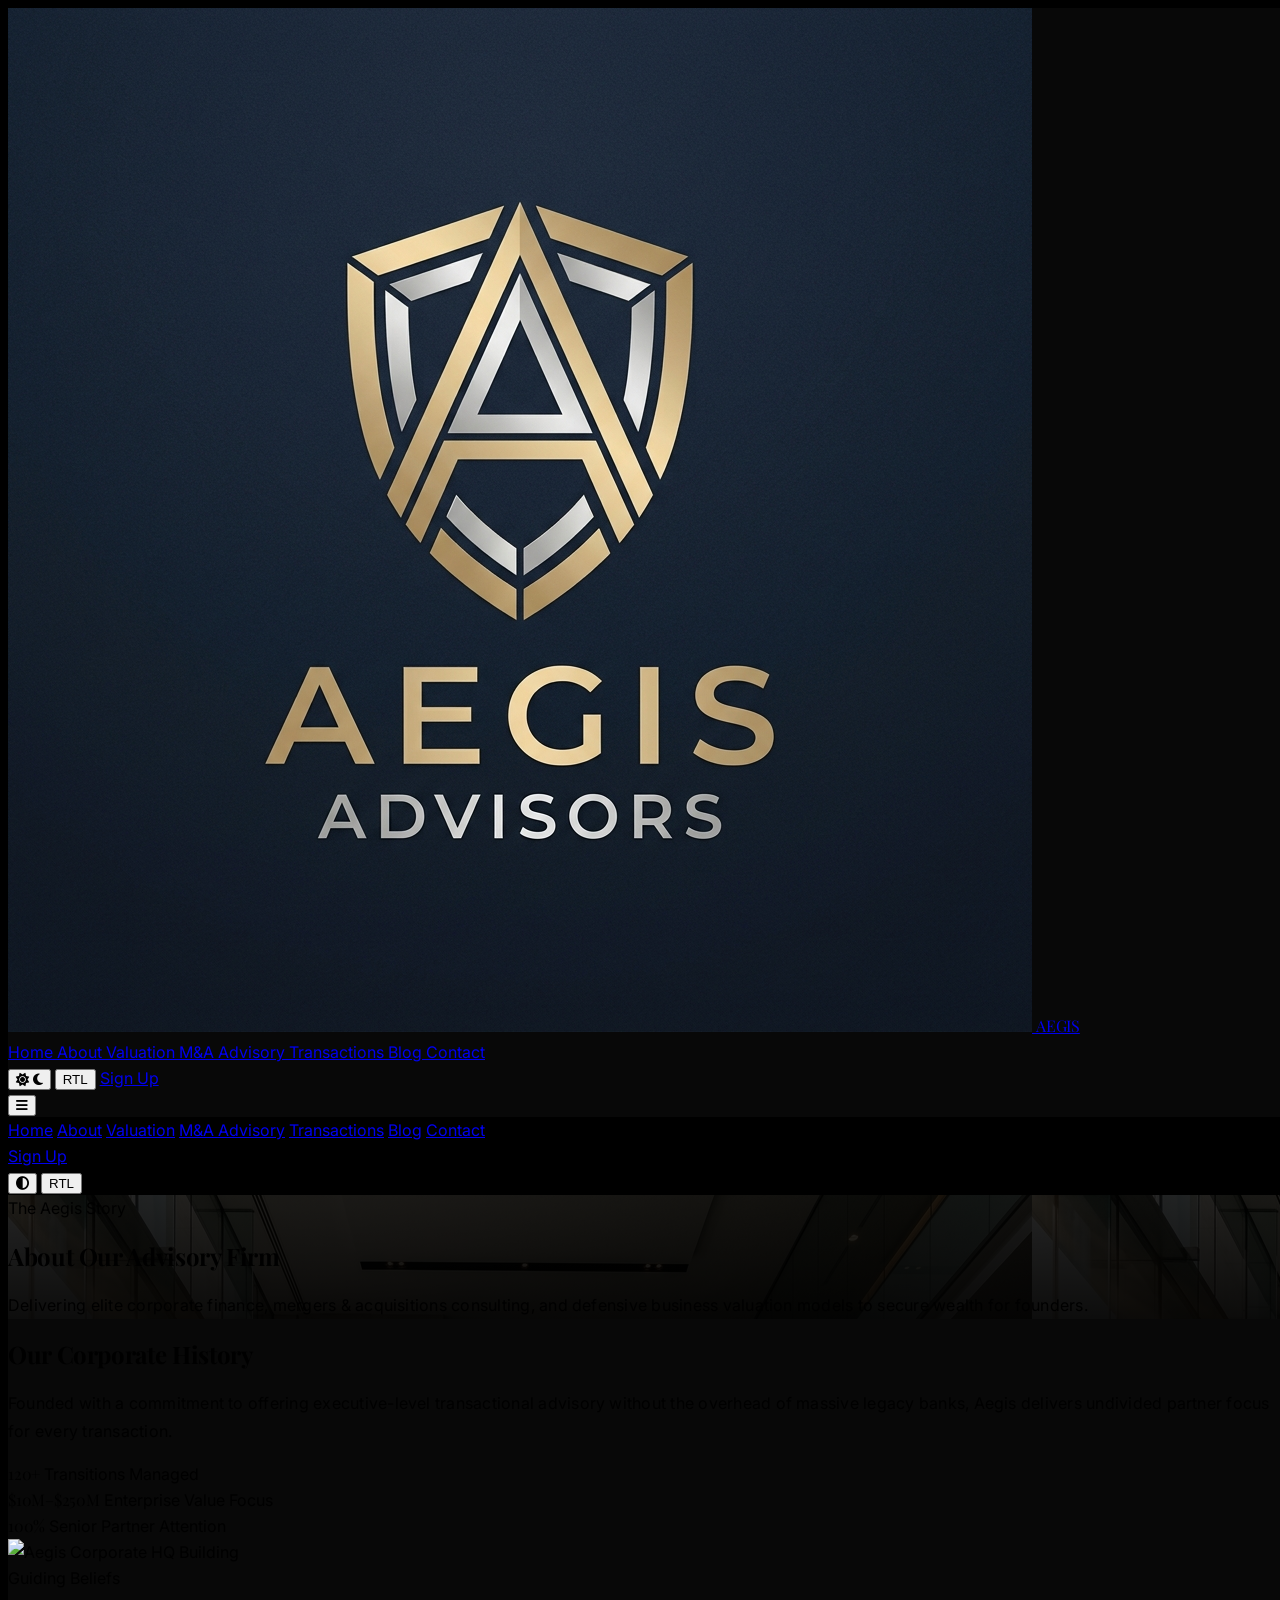
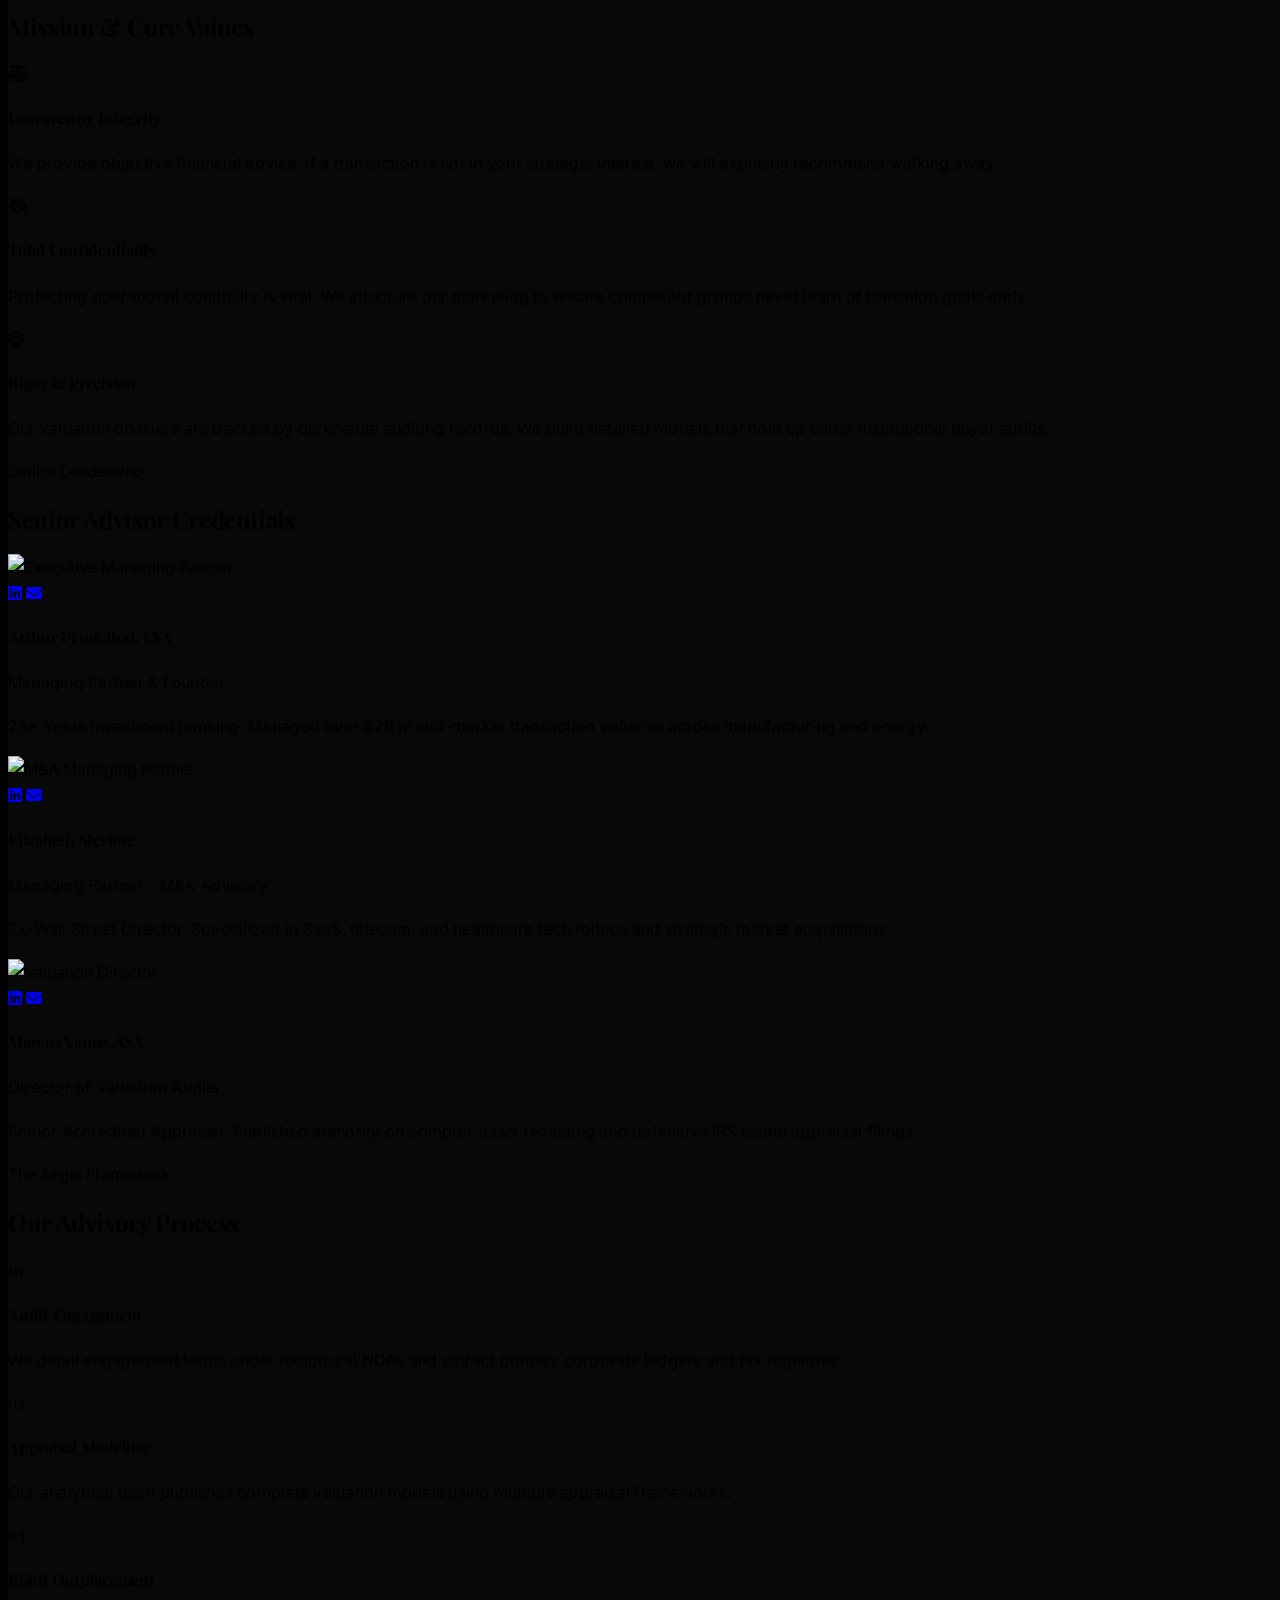
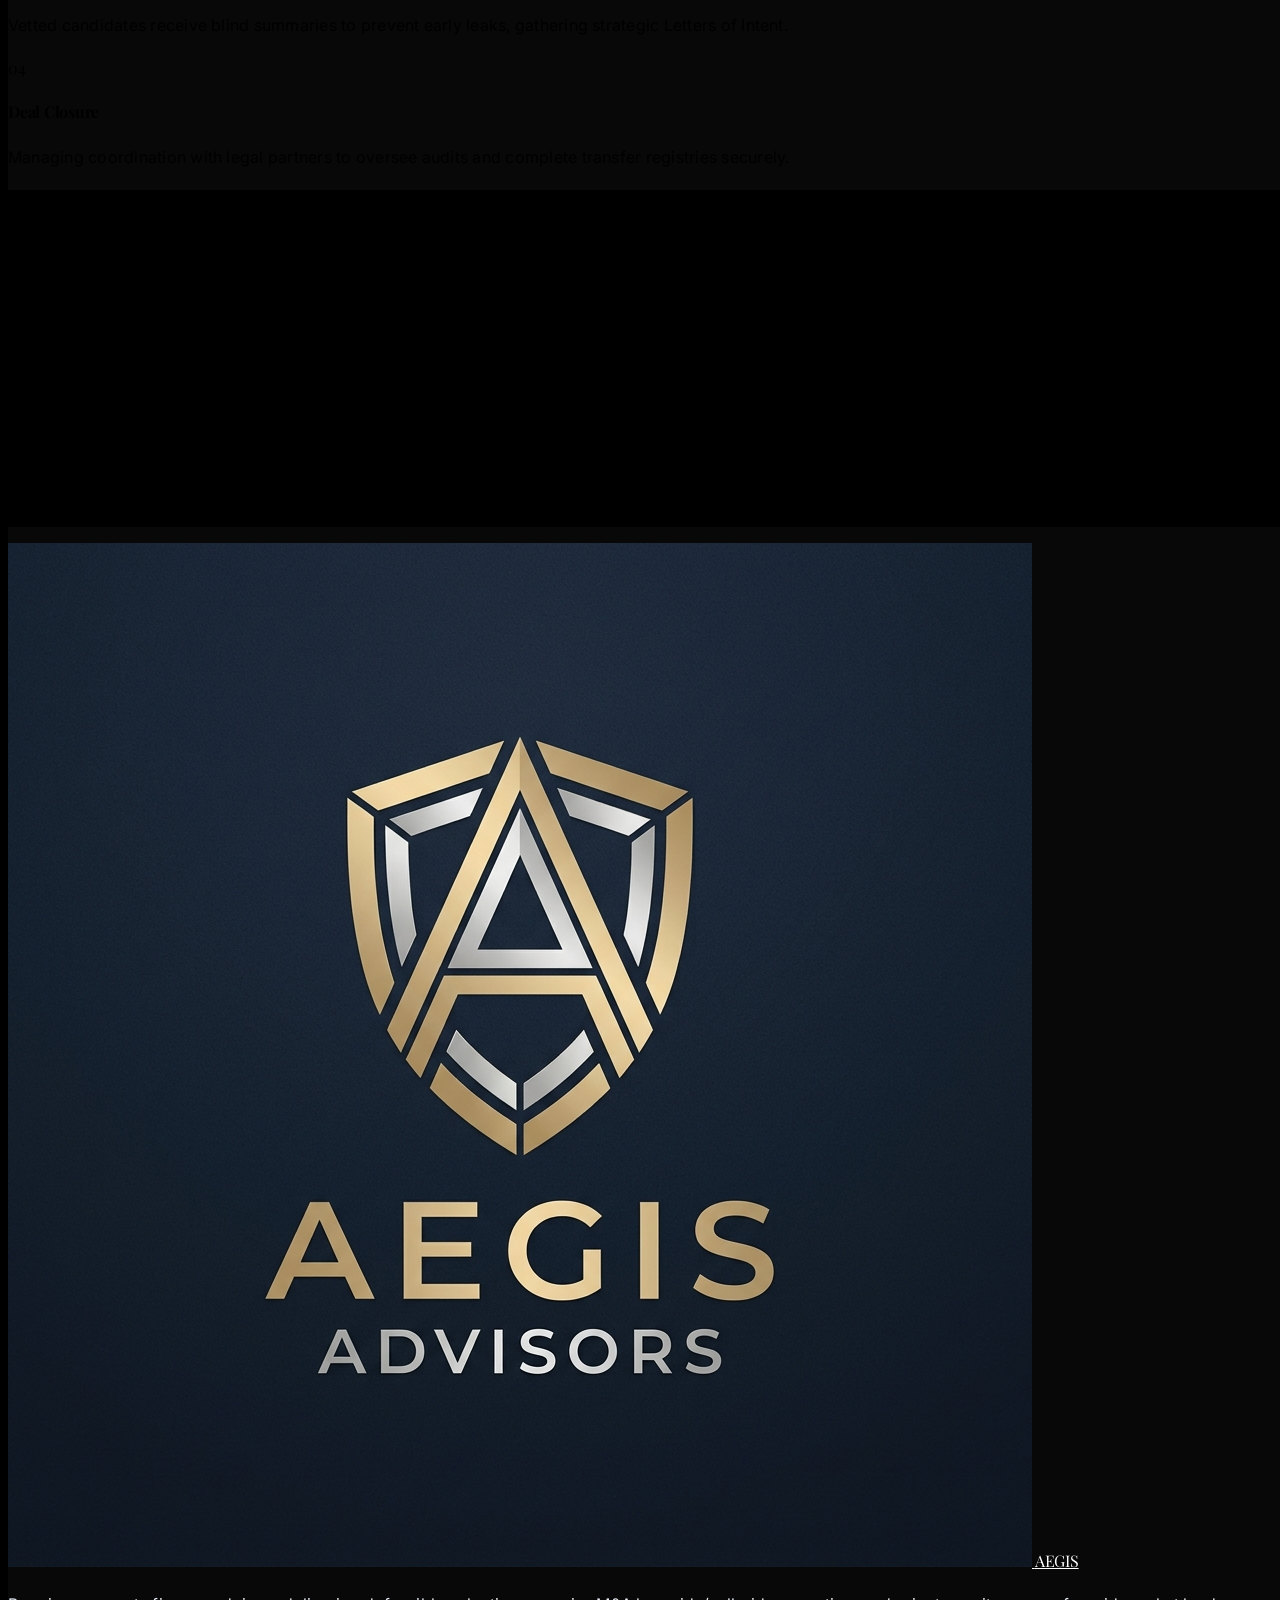
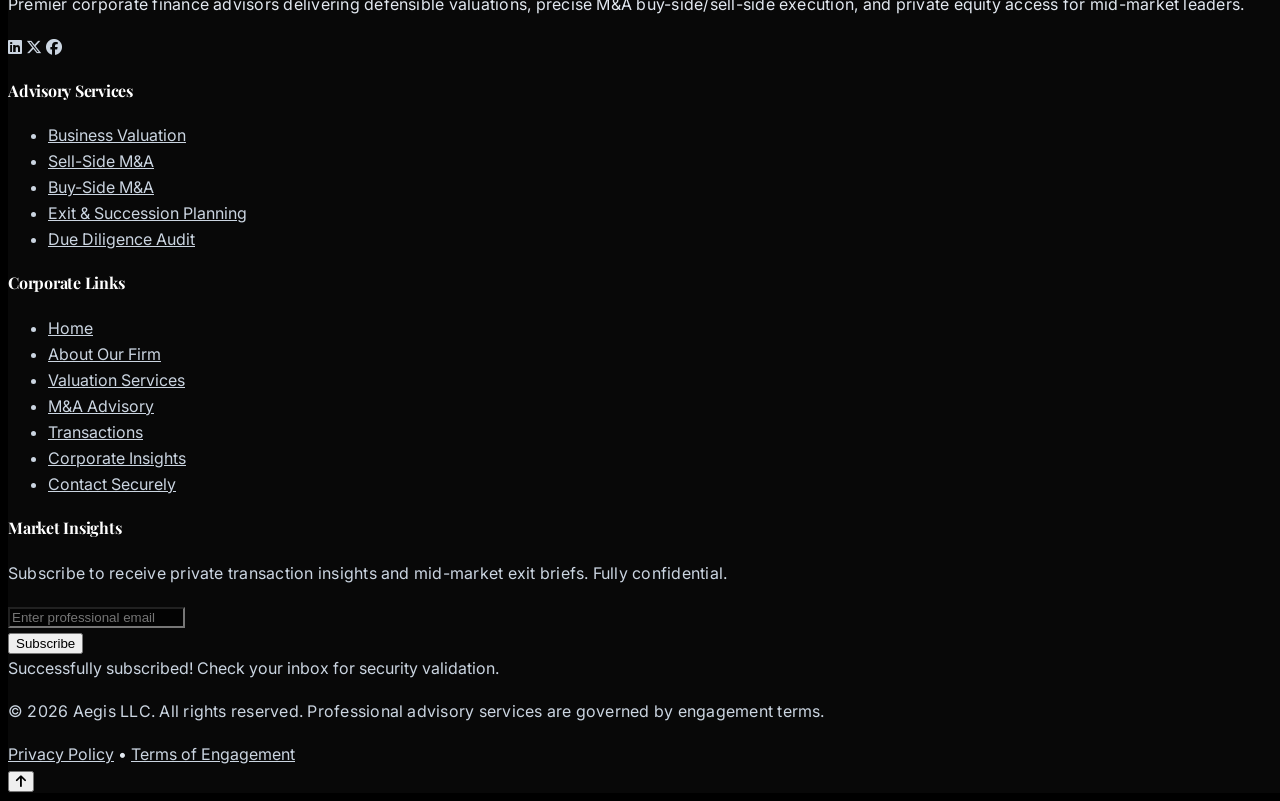
==== commit 9ee6ba01: "index" ====
--- a/about.html
+++ b/about.html
@@ -21,13 +21,13 @@
         extend: {
           colors: {
             brand: {
-              navy: '#071A2F',
-              midnight: '#0F2747',
-              royal: '#2563eb',
-              slate: '#475569',
-              teal: '#0d9488',
-              gold: '#c5a880',
-              silver: '#e2e8f0'
+              navy: '#080D1A',
+              midnight: '#0E1626',
+              royal: '#2B527E',
+              slate: '#64748B',
+              teal: '#1A4B42',
+              gold: '#B89D70',
+              silver: '#F1F5F9'
             }
           },
           fontFamily: {
@@ -66,15 +66,19 @@
     <!-- Desktop Navigation -->
     <nav class="hidden lg:flex items-center space-x-4 xl:space-x-8 rtl:space-x-reverse font-sans text-sm uppercase tracking-wider">
       <a href="index.html" class="nav-link relative text-brand-navy dark:text-slate-300 hover:text-brand-gold transition duration-300 py-2">
-        Home 1
-        <span class="nav-indicator absolute bottom-0 left-0 w-full h-[2px] bg-brand-gold scale-x-0 transition-transform duration-300"></span>
-      </a>
-      <a href="home2.html" class="nav-link relative text-brand-navy dark:text-slate-300 hover:text-brand-gold transition duration-300 py-2">
-        Home 2
+        Home
         <span class="nav-indicator absolute bottom-0 left-0 w-full h-[2px] bg-brand-gold scale-x-0 transition-transform duration-300"></span>
       </a>
       <a href="about.html" class="nav-link active relative text-brand-navy dark:text-slate-300 hover:text-brand-gold transition duration-300 py-2">
         About
+        <span class="nav-indicator absolute bottom-0 left-0 w-full h-[2px] bg-brand-gold scale-x-0 transition-transform duration-300"></span>
+      </a>
+      <a href="valuation.html" class="nav-link relative text-brand-navy dark:text-slate-300 hover:text-brand-gold transition duration-300 py-2">
+        Valuation
+        <span class="nav-indicator absolute bottom-0 left-0 w-full h-[2px] bg-brand-gold scale-x-0 transition-transform duration-300"></span>
+      </a>
+      <a href="advisory.html" class="nav-link relative text-brand-navy dark:text-slate-300 hover:text-brand-gold transition duration-300 py-2">
+        M&A Advisory
         <span class="nav-indicator absolute bottom-0 left-0 w-full h-[2px] bg-brand-gold scale-x-0 transition-transform duration-300"></span>
       </a>
       <a href="transactions.html" class="nav-link relative text-brand-navy dark:text-slate-300 hover:text-brand-gold transition duration-300 py-2">
@@ -117,9 +121,10 @@
 
   <!-- Mobile Overlay Navigation Menu -->
   <div id="mobile-nav" class="fixed inset-0 bg-brand-navy/95 backdrop-blur-lg z-30 hidden flex-col justify-center items-center space-y-6 text-xl text-white uppercase tracking-widest font-sans">
-    <a href="index.html" class="hover:text-brand-gold transition duration-300">Home 1</a>
-    <a href="home2.html" class="hover:text-brand-gold transition duration-300">Home 2</a>
+    <a href="index.html" class="hover:text-brand-gold transition duration-300">Home</a>
     <a href="about.html" class="hover:text-brand-gold transition duration-300">About</a>
+    <a href="valuation.html" class="hover:text-brand-gold transition duration-300">Valuation</a>
+    <a href="advisory.html" class="hover:text-brand-gold transition duration-300">M&A Advisory</a>
     <a href="transactions.html" class="hover:text-brand-gold transition duration-300">Transactions</a>
     <a href="blog.html" class="hover:text-brand-gold transition duration-300">Blog</a>
     <a href="contact.html" class="hover:text-brand-gold transition duration-300">Contact</a>
@@ -158,11 +163,23 @@
         <div data-aos="fade-up">
           <h2 class="text-3xl font-bold font-serif text-slate-900 dark:text-white">Our Corporate History</h2>
           <p class="text-slate-600 dark:text-slate-400 mt-4 text-sm leading-relaxed">
-            Founded with a commitment to offering executive-level transactional advisory without the overhead of massive legacy banks, Aegis has managed over 120 mid-market corporate transitions.
+            Founded with a commitment to offering executive-level transactional advisory without the overhead of massive legacy banks, Aegis delivers undivided partner focus for every transaction.
           </p>
-          <p class="text-slate-600 dark:text-slate-400 mt-4 text-sm leading-relaxed">
-            We focus exclusively on transactions ranging between $10M and $250M enterprise value. This focus allows us to provide undivided managing partner attention to every client, designing tailored marketing campaigns, maintaining rigorous data blockades, and coordinating exit structures.
-          </p>
+          
+          <div class="mt-8 grid grid-cols-1 sm:grid-cols-3 gap-6">
+            <div class="border-l-2 border-brand-gold pl-4">
+              <span class="block text-2xl font-serif font-bold text-slate-900 dark:text-white">120+</span>
+              <span class="text-slate-500 text-xs mt-1 block">Transitions Managed</span>
+            </div>
+            <div class="border-l-2 border-brand-gold pl-4">
+              <span class="block text-2xl font-serif font-bold text-slate-900 dark:text-white">$10M–$250M</span>
+              <span class="text-slate-500 text-xs mt-1 block">Enterprise Value Focus</span>
+            </div>
+            <div class="border-l-2 border-brand-gold pl-4">
+              <span class="block text-2xl font-serif font-bold text-slate-900 dark:text-white">100%</span>
+              <span class="text-slate-500 text-xs mt-1 block">Senior Partner Attention</span>
+            </div>
+          </div>
         </div>
         <div class="relative" data-aos="fade-up" data-aos-delay="200">
           <img src="https://images.unsplash.com/photo-1486406146926-c627a92ad1ab?auto=format&fit=crop&w=800&q=80" alt="Aegis Corporate HQ Building" class="rounded-xl shadow-xl object-cover h-[350px] w-full">
@@ -299,25 +316,25 @@
           <div class="p-6 bg-white dark:bg-brand-navy rounded-xl border border-slate-200/50 dark:border-slate-800/50 shadow relative">
             <span class="text-5xl font-bold font-serif text-brand-gold/10 absolute top-4 right-4">01</span>
             <h4 class="font-serif font-bold text-lg text-slate-900 dark:text-white mb-2">Audit Engagement</h4>
-            <p class="text-slate-500 text-xs">We detail engagement terms under reciprocal NDAs and extract primary corporate ledgers and tax registries.</p>
+            <p class="text-slate-500 text-sm">We detail engagement terms under reciprocal NDAs and extract primary corporate ledgers and tax registries.</p>
           </div>
 
           <div class="p-6 bg-white dark:bg-brand-navy rounded-xl border border-slate-200/50 dark:border-slate-800/50 shadow relative">
             <span class="text-5xl font-bold font-serif text-brand-gold/10 absolute top-4 right-4">02</span>
             <h4 class="font-serif font-bold text-lg text-slate-900 dark:text-white mb-2">Appraisal Modeling</h4>
-            <p class="text-slate-500 text-xs">Our analytical team publishes complete valuation models using multiple appraisal frameworks.</p>
+            <p class="text-slate-500 text-sm">Our analytical team publishes complete valuation models using multiple appraisal frameworks.</p>
           </div>
 
           <div class="p-6 bg-white dark:bg-brand-navy rounded-xl border border-slate-200/50 dark:border-slate-800/50 shadow relative">
             <span class="text-5xl font-bold font-serif text-brand-gold/10 absolute top-4 right-4">03</span>
             <h4 class="font-serif font-bold text-lg text-slate-900 dark:text-white mb-2">Blind Outplacement</h4>
-            <p class="text-slate-500 text-xs">Vetted candidates receive blind summaries to prevent early leaks, gathering strategic Letters of Intent.</p>
+            <p class="text-slate-500 text-sm">Vetted candidates receive blind summaries to prevent early leaks, gathering strategic Letters of Intent.</p>
           </div>
 
           <div class="p-6 bg-white dark:bg-brand-navy rounded-xl border border-slate-200/50 dark:border-slate-800/50 shadow relative">
             <span class="text-5xl font-bold font-serif text-brand-gold/10 absolute top-4 right-4">04</span>
             <h4 class="font-serif font-bold text-lg text-slate-900 dark:text-white mb-2">Deal Closure</h4>
-            <p class="text-slate-500 text-xs">Managing coordination with legal partners to oversee audits and complete transfer registries securely.</p>
+            <p class="text-slate-500 text-sm">Managing coordination with legal partners to oversee audits and complete transfer registries securely.</p>
           </div>
         </div>
       </div>
@@ -369,11 +386,11 @@
       <div>
         <h4 class="font-bold text-slate-900 dark:text-white font-serif tracking-wider mb-4">Advisory Services</h4>
         <ul class="space-y-2 text-sm">
-          <li><a href="#" class="hover:text-brand-gold transition">Business Valuation</a></li>
-          <li><a href="#" class="hover:text-brand-gold transition">Sell-Side M&A</a></li>
-          <li><a href="#" class="hover:text-brand-gold transition">Buy-Side M&A</a></li>
-          <li><a href="#" class="hover:text-brand-gold transition">Exit & Succession Planning</a></li>
-          <li><a href="#" class="hover:text-brand-gold transition">Due Diligence Audit</a></li>
+          <li><a href="valuation.html" class="hover:text-brand-gold transition">Business Valuation</a></li>
+          <li><a href="advisory.html" class="hover:text-brand-gold transition">Sell-Side M&A</a></li>
+          <li><a href="advisory.html" class="hover:text-brand-gold transition">Buy-Side M&A</a></li>
+          <li><a href="advisory.html" class="hover:text-brand-gold transition">Exit & Succession Planning</a></li>
+          <li><a href="advisory.html" class="hover:text-brand-gold transition">Due Diligence Audit</a></li>
         </ul>
       </div>
 
@@ -381,9 +398,10 @@
       <div>
         <h4 class="font-bold text-slate-900 dark:text-white font-serif tracking-wider mb-4">Corporate Links</h4>
         <ul class="space-y-2 text-sm">
-          <li><a href="index.html" class="hover:text-brand-gold transition">Home Page 1</a></li>
-          <li><a href="home2.html" class="hover:text-brand-gold transition">Home Page 2</a></li>
+          <li><a href="index.html" class="hover:text-brand-gold transition">Home</a></li>
           <li><a href="about.html" class="hover:text-brand-gold transition">About Our Firm</a></li>
+          <li><a href="valuation.html" class="hover:text-brand-gold transition">Valuation Services</a></li>
+          <li><a href="advisory.html" class="hover:text-brand-gold transition">M&A Advisory</a></li>
           <li><a href="transactions.html" class="hover:text-brand-gold transition">Transactions</a></li>
           <li><a href="blog.html" class="hover:text-brand-gold transition">Corporate Insights</a></li>
           <li><a href="contact.html" class="hover:text-brand-gold transition">Contact Securely</a></li>
--- a/style.css
+++ b/style.css
@@ -14,10 +14,20 @@
 body {
   font-family: var(--font-sans);
   scroll-behavior: smooth;
-}
-
-h1, h2, h3, h4, .font-serif {
+  line-height: 1.625;
+  -webkit-font-smoothing: antialiased;
+  -moz-osx-font-smoothing: grayscale;
+}
+
+p {
+  line-height: 1.75;
+  letter-spacing: 0.015em;
+}
+
+h1, h2, h3, h4, h5, h6, .font-serif {
   font-family: var(--font-serif);
+  letter-spacing: -0.015em;
+  line-height: 1.25;
 }
 
 /* Custom Scrollbar */
@@ -25,14 +35,14 @@
   width: 8px;
 }
 ::-webkit-scrollbar-track {
-  background: #071A2F;
+  background: #080D1A;
 }
 ::-webkit-scrollbar-thumb {
-  background: #1e3a8a;
+  background: #2B527E;
   border-radius: 4px;
 }
 ::-webkit-scrollbar-thumb:hover {
-  background: #c5a880; /* Soft Gold hover */
+  background: #B89D70; /* Muted Brushed Brass hover */
 }
 
 /* Glassmorphism Accents */
@@ -44,7 +54,7 @@
 }
 
 .dark .glass-panel {
-  background: rgba(7, 26, 47, 0.5);
+  background: rgba(8, 13, 26, 0.5);
   backdrop-filter: blur(12px);
   -webkit-backdrop-filter: blur(12px);
   border: 1px solid rgba(255, 255, 255, 0.05);
@@ -219,30 +229,56 @@
 }
 
 /* Custom Tailwind utility override for home2.html hero middle gradient color */
-.dark .via-\[\#0c1f35\] {
+.dark .via-\[\#0E1626\] {
   --tw-gradient-to: rgba(0, 0, 0, 0) !important;
   --tw-gradient-stops: var(--tw-gradient-from), #030303 var(--tw-gradient-via-position), var(--tw-gradient-to) !important;
 }
 
-/* About Page Font Weight Overrides */
-.about-page p,
-.about-page span:not(.nav-indicator):not(.fa-solid):not(.fa-brands),
-.about-page li,
-.about-page div:not(#header):not(#mobile-nav):not(footer):not(.fixed) {
-  font-weight: 500 !important;
-}
-
-.about-page h1,
-.about-page h2,
-.about-page h3,
-.about-page h4,
-.about-page h5,
-.about-page h6 {
-  font-weight: 700 !important;
-}
-
-.about-page header *,
-.about-page footer *,
-.about-page #mobile-nav * {
-  font-weight: inherit !important;
-}
+
+/* Footer text contrast overrides */
+footer, 
+footer a:not(:hover), 
+footer p {
+  color: #334155; /* slate-700 instead of slate-600 */
+}
+
+footer .text-slate-400,
+footer .text-slate-500,
+footer .text-slate-600 {
+  color: #334155 !important; /* slate-700 for better readability */
+}
+
+footer a.text-slate-900,
+footer h4.text-slate-900 {
+  color: #0f172a !important; /* slate-900 */
+}
+
+/* Dark mode footer contrast overrides */
+.dark footer,
+.dark footer a:not(:hover),
+.dark footer p {
+  color: #cbd5e1 !important; /* slate-300 instead of slate-400/500 */
+}
+
+.dark footer .text-slate-400,
+.dark footer .text-slate-500,
+.dark footer .text-slate-600,
+.dark footer .dark\:text-slate-400 {
+  color: #e2e8f0 !important; /* slate-200 for higher contrast on dark background */
+}
+
+.dark footer a.dark\:text-white,
+.dark footer h4.dark\:text-white {
+  color: #ffffff !important;
+}
+
+.dark footer a:hover {
+  color: #B89D70 !important; /* Maintain muted brushed brass color on hover */
+}
+
+/* Force tombstone cards to always center-align text in LTR and RTL */
+.tombstone-card,
+.tombstone-card * {
+  text-align: center !important;
+}
+
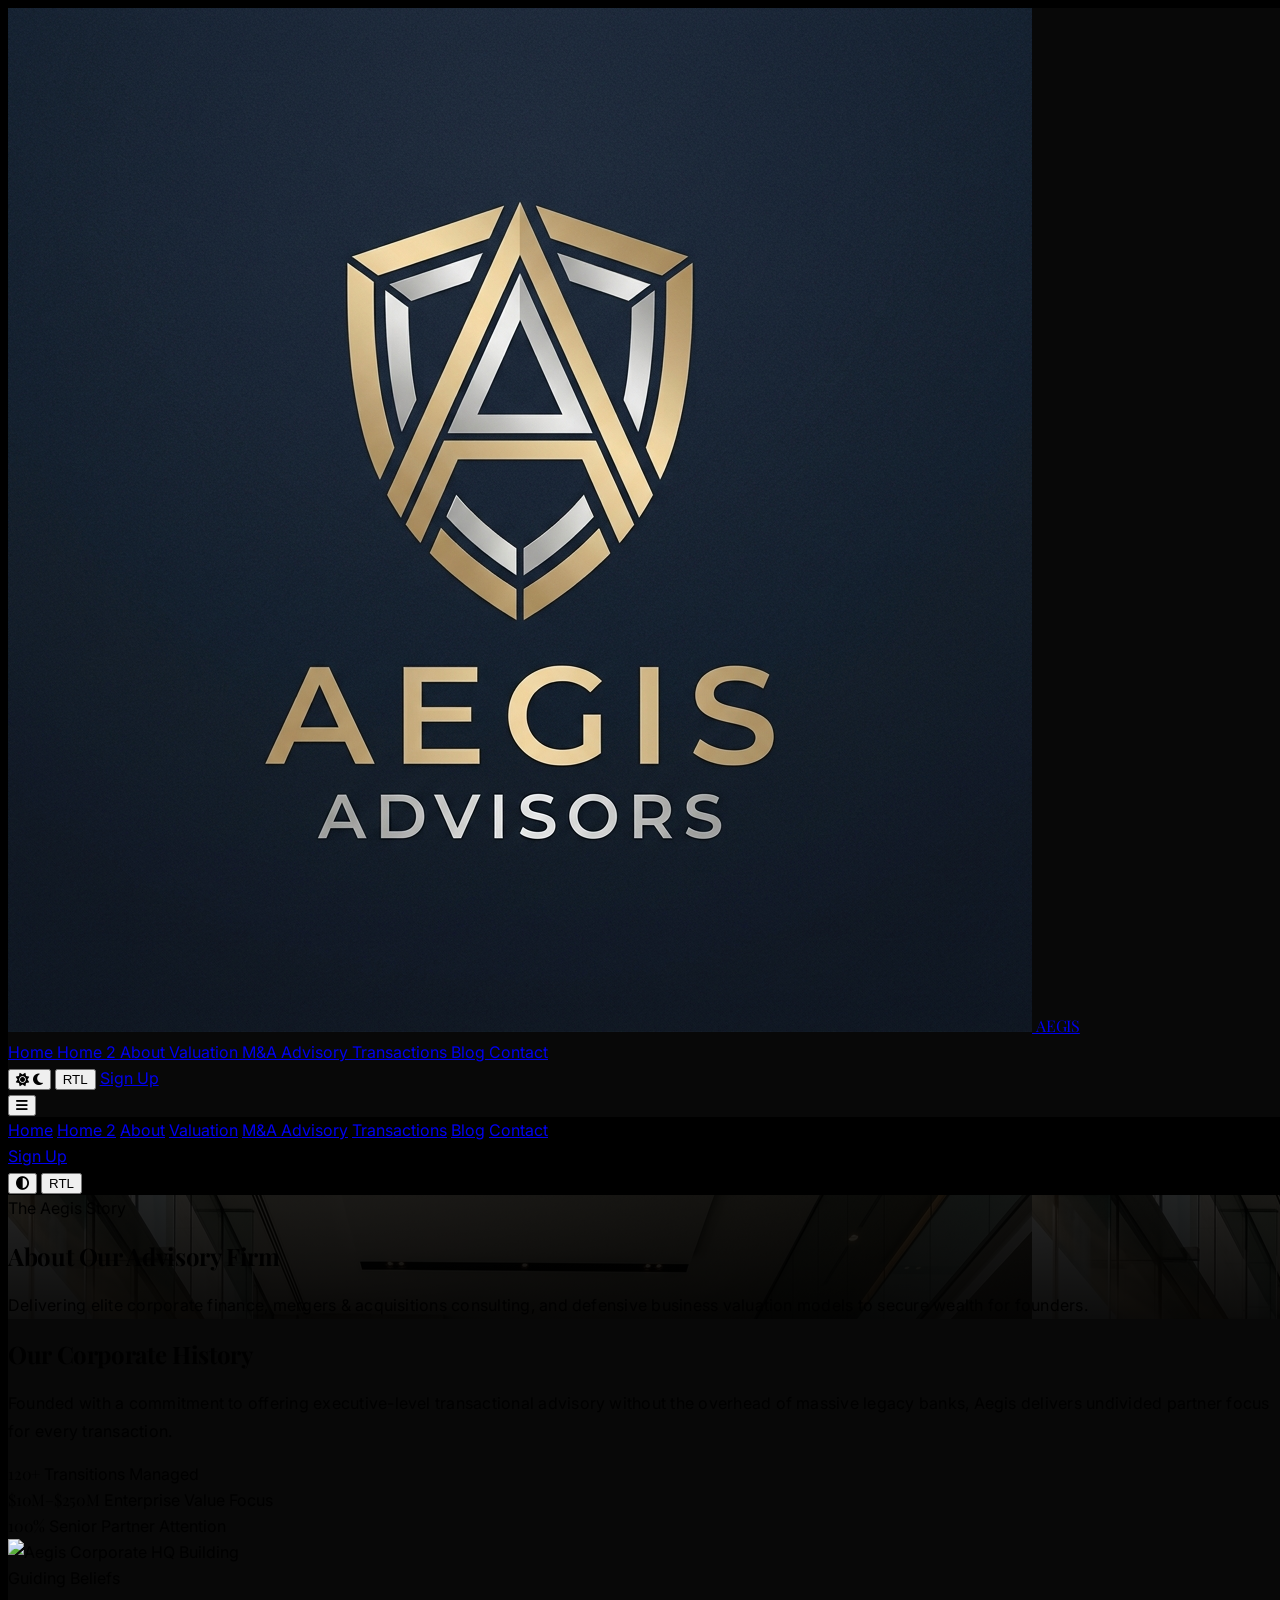
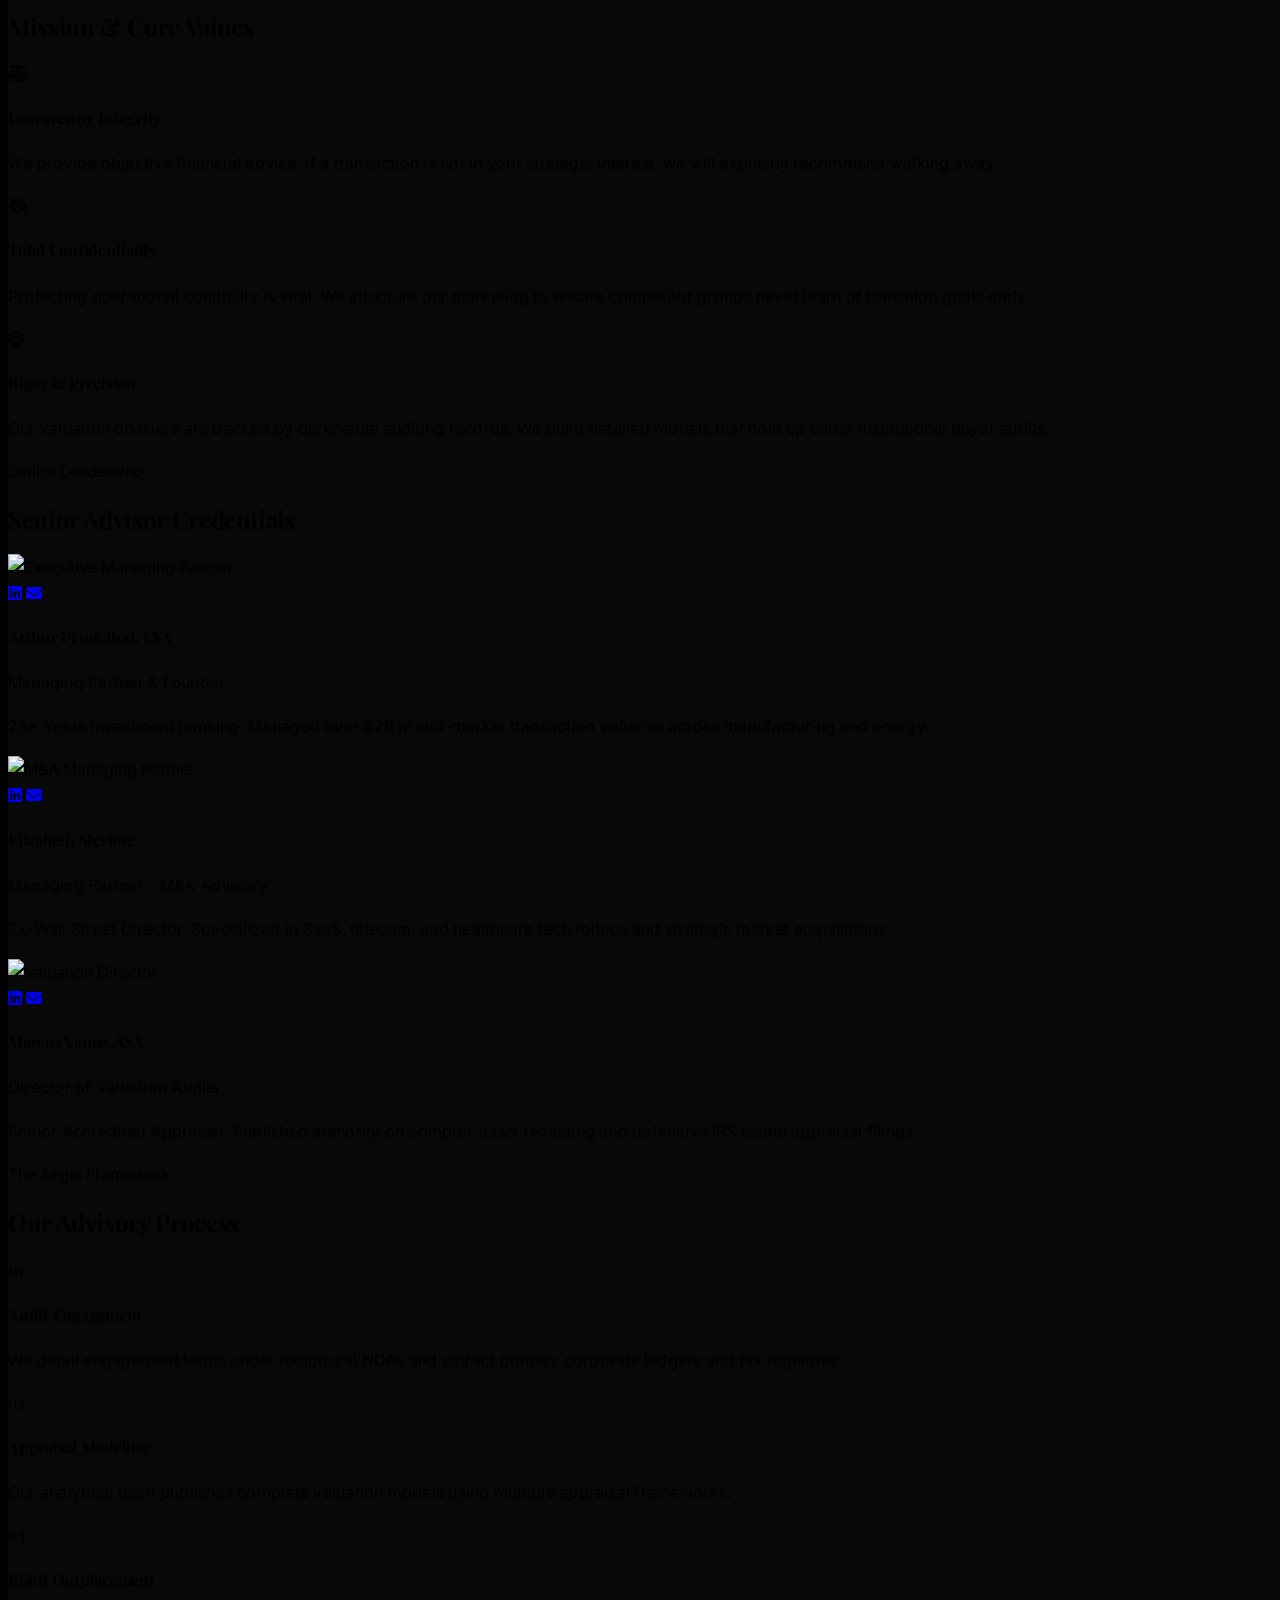
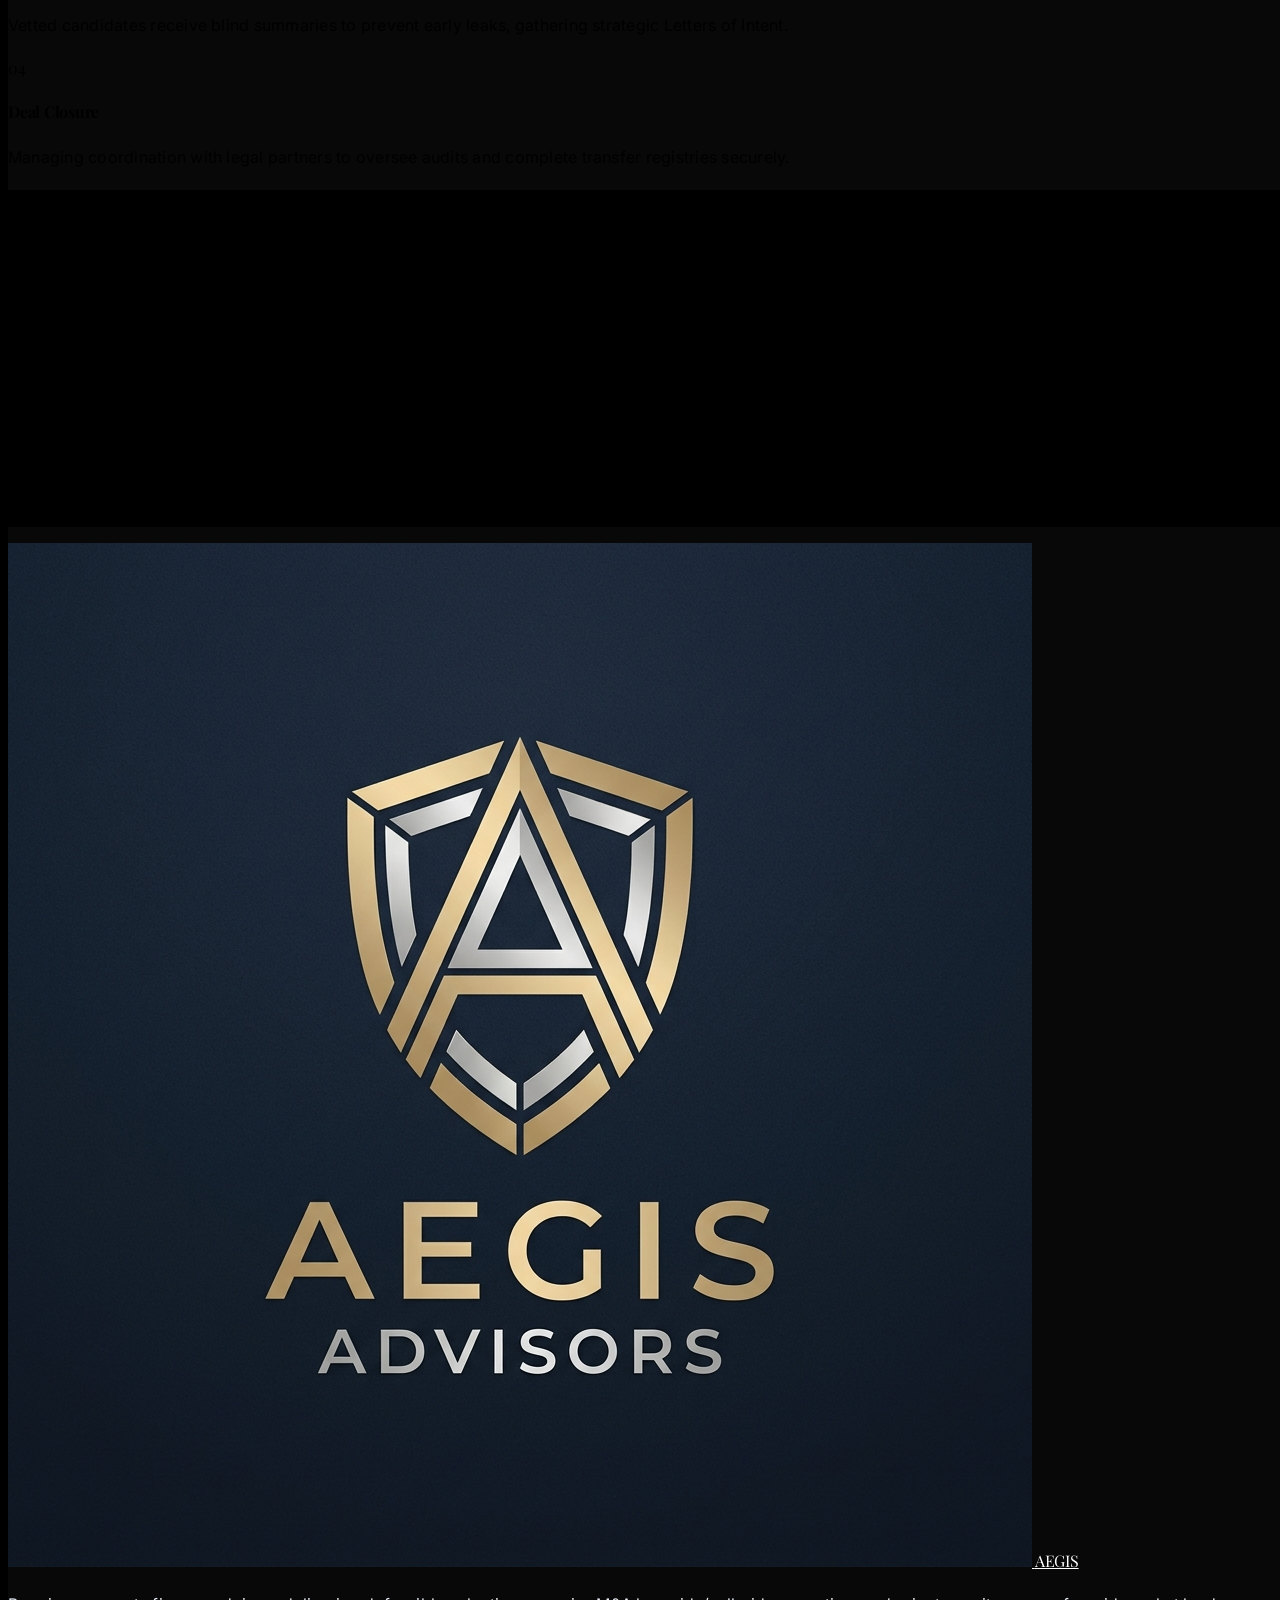
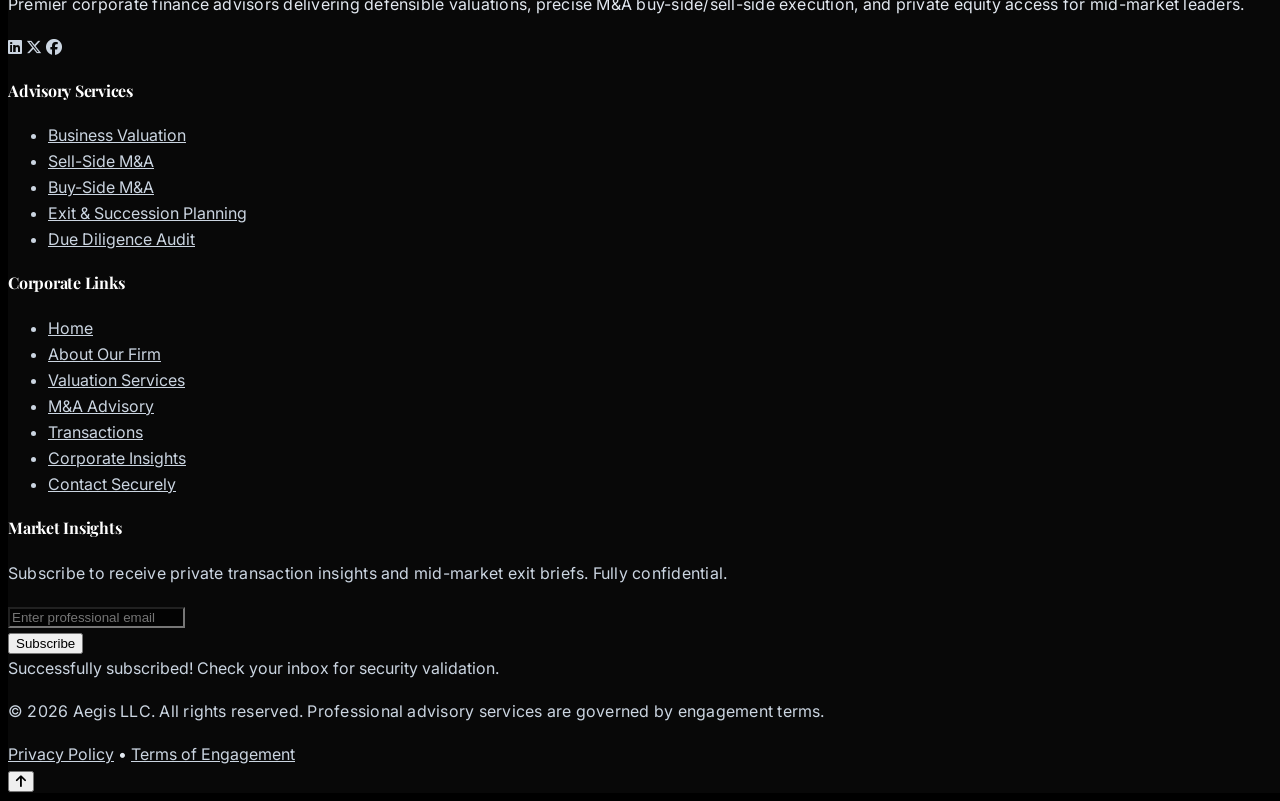
==== commit 3e6e18cd: "blog" ====
--- a/about.html
+++ b/about.html
@@ -64,9 +64,13 @@
     </a>
 
     <!-- Desktop Navigation -->
-    <nav class="hidden lg:flex items-center space-x-4 xl:space-x-8 rtl:space-x-reverse font-sans text-sm uppercase tracking-wider">
+    <nav class="hidden lg:flex items-center space-x-2.5 xl:space-x-6 rtl:space-x-reverse font-sans text-[11px] xl:text-sm uppercase tracking-wider">
       <a href="index.html" class="nav-link relative text-brand-navy dark:text-slate-300 hover:text-brand-gold transition duration-300 py-2">
         Home
+        <span class="nav-indicator absolute bottom-0 left-0 w-full h-[2px] bg-brand-gold scale-x-0 transition-transform duration-300"></span>
+      </a>
+      <a href="home2.html" class="nav-link relative text-brand-navy dark:text-slate-300 hover:text-brand-gold transition duration-300 py-2">
+        Home 2
         <span class="nav-indicator absolute bottom-0 left-0 w-full h-[2px] bg-brand-gold scale-x-0 transition-transform duration-300"></span>
       </a>
       <a href="about.html" class="nav-link active relative text-brand-navy dark:text-slate-300 hover:text-brand-gold transition duration-300 py-2">
@@ -122,6 +126,7 @@
   <!-- Mobile Overlay Navigation Menu -->
   <div id="mobile-nav" class="fixed inset-0 bg-brand-navy/95 backdrop-blur-lg z-30 hidden flex-col justify-center items-center space-y-6 text-xl text-white uppercase tracking-widest font-sans">
     <a href="index.html" class="hover:text-brand-gold transition duration-300">Home</a>
+    <a href="home2.html" class="hover:text-brand-gold transition duration-300">Home 2</a>
     <a href="about.html" class="hover:text-brand-gold transition duration-300">About</a>
     <a href="valuation.html" class="hover:text-brand-gold transition duration-300">Valuation</a>
     <a href="advisory.html" class="hover:text-brand-gold transition duration-300">M&A Advisory</a>
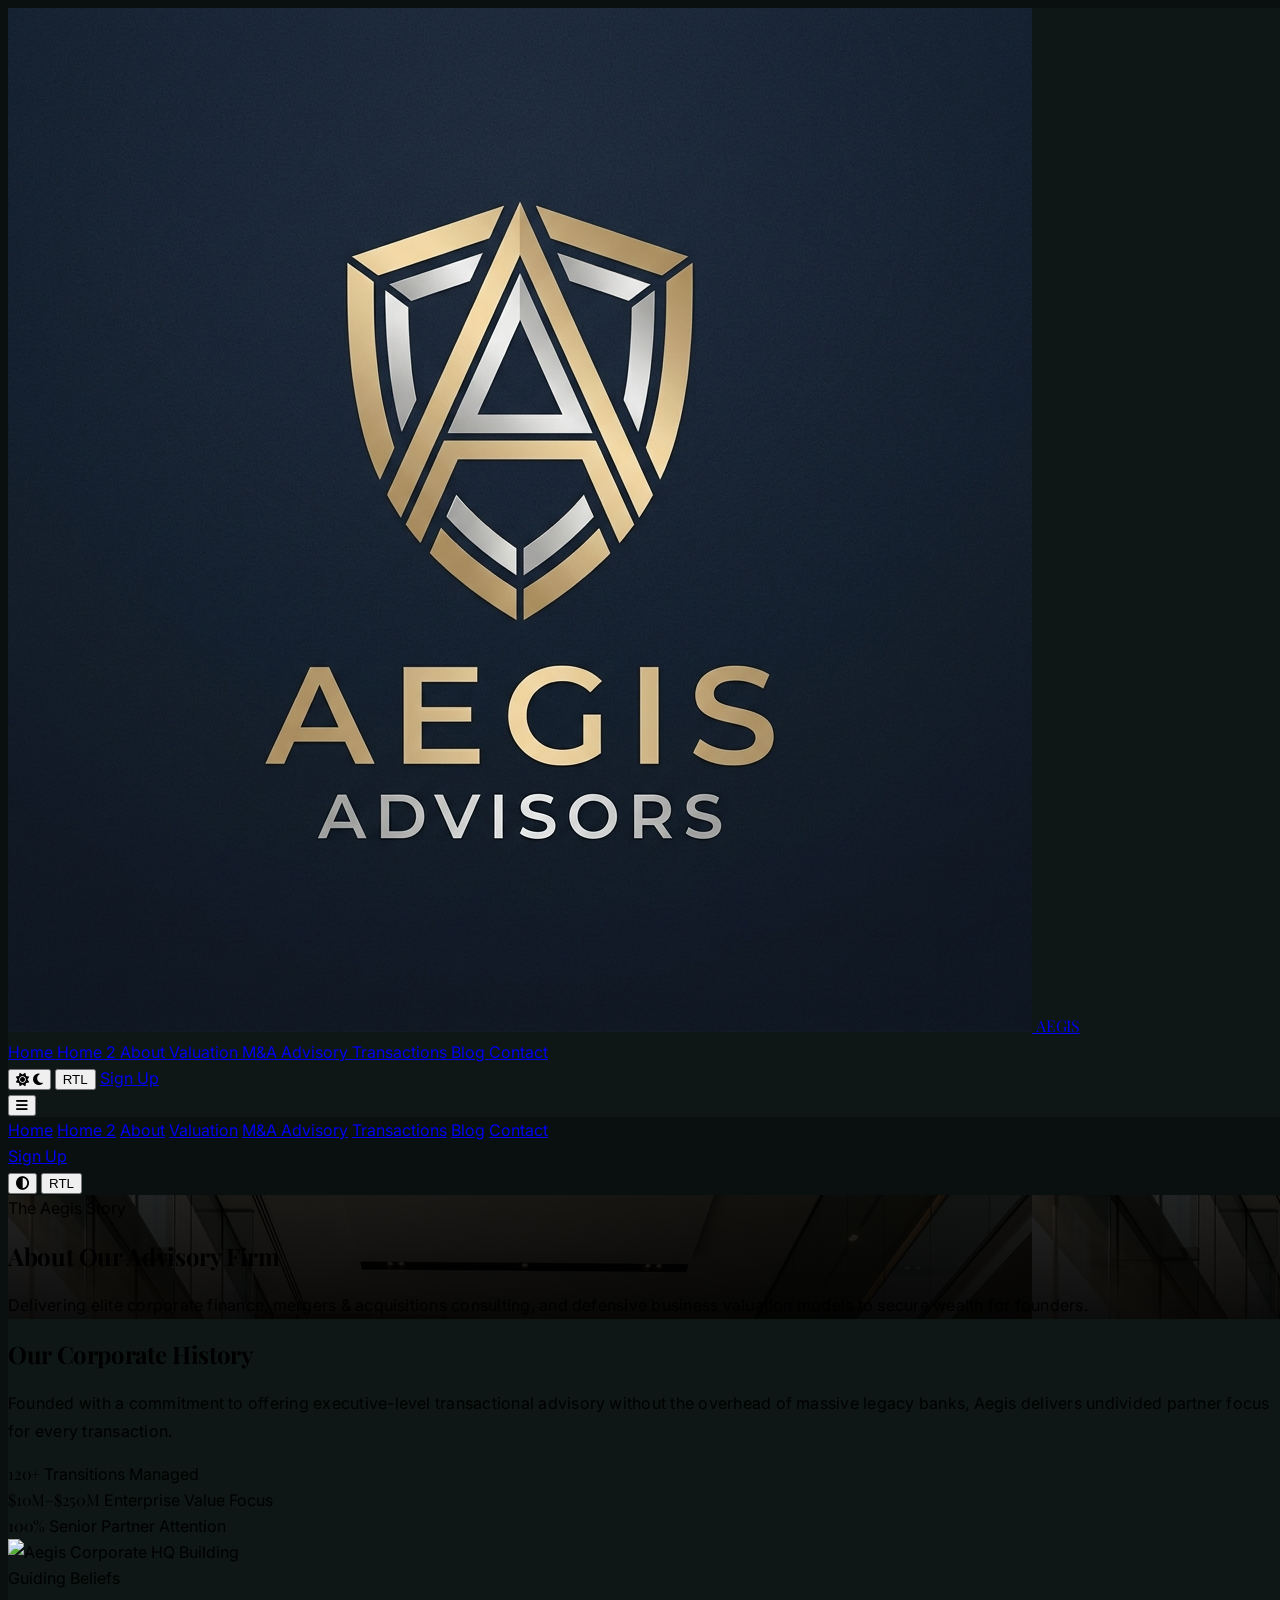
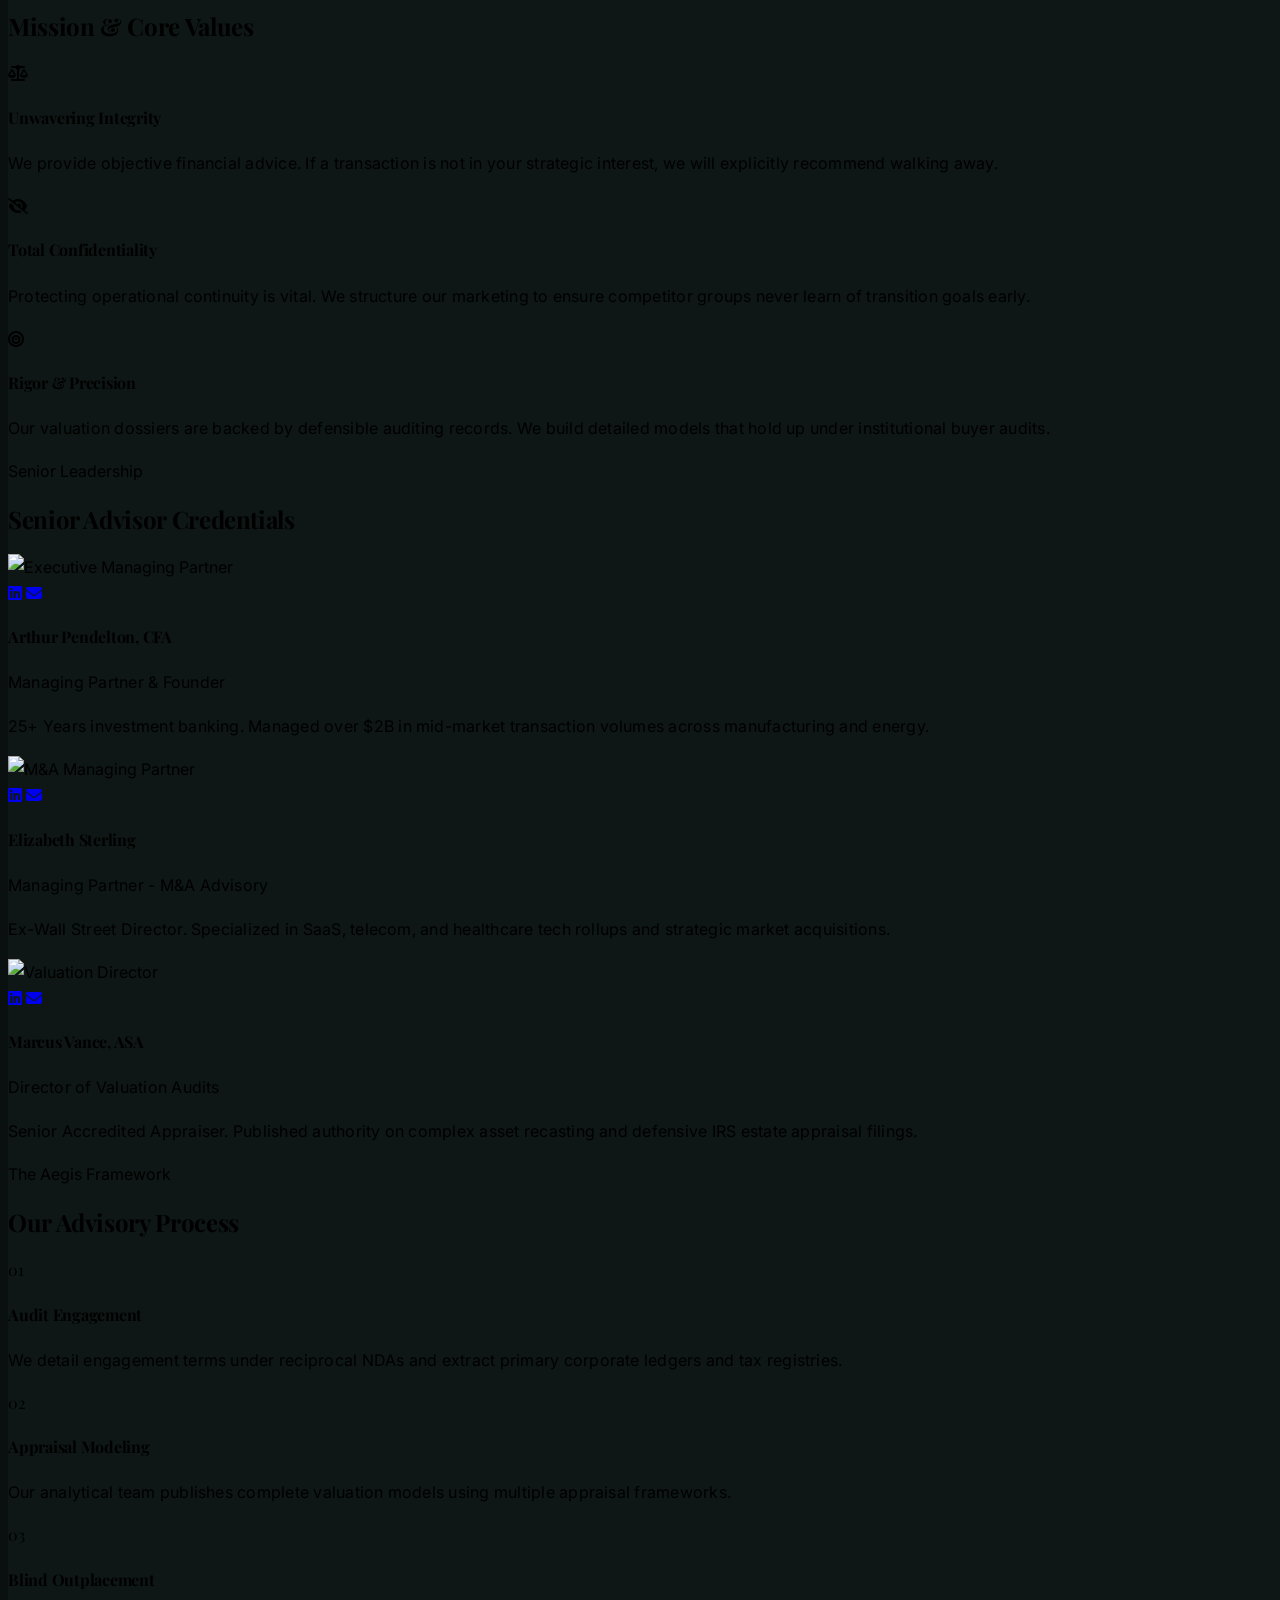
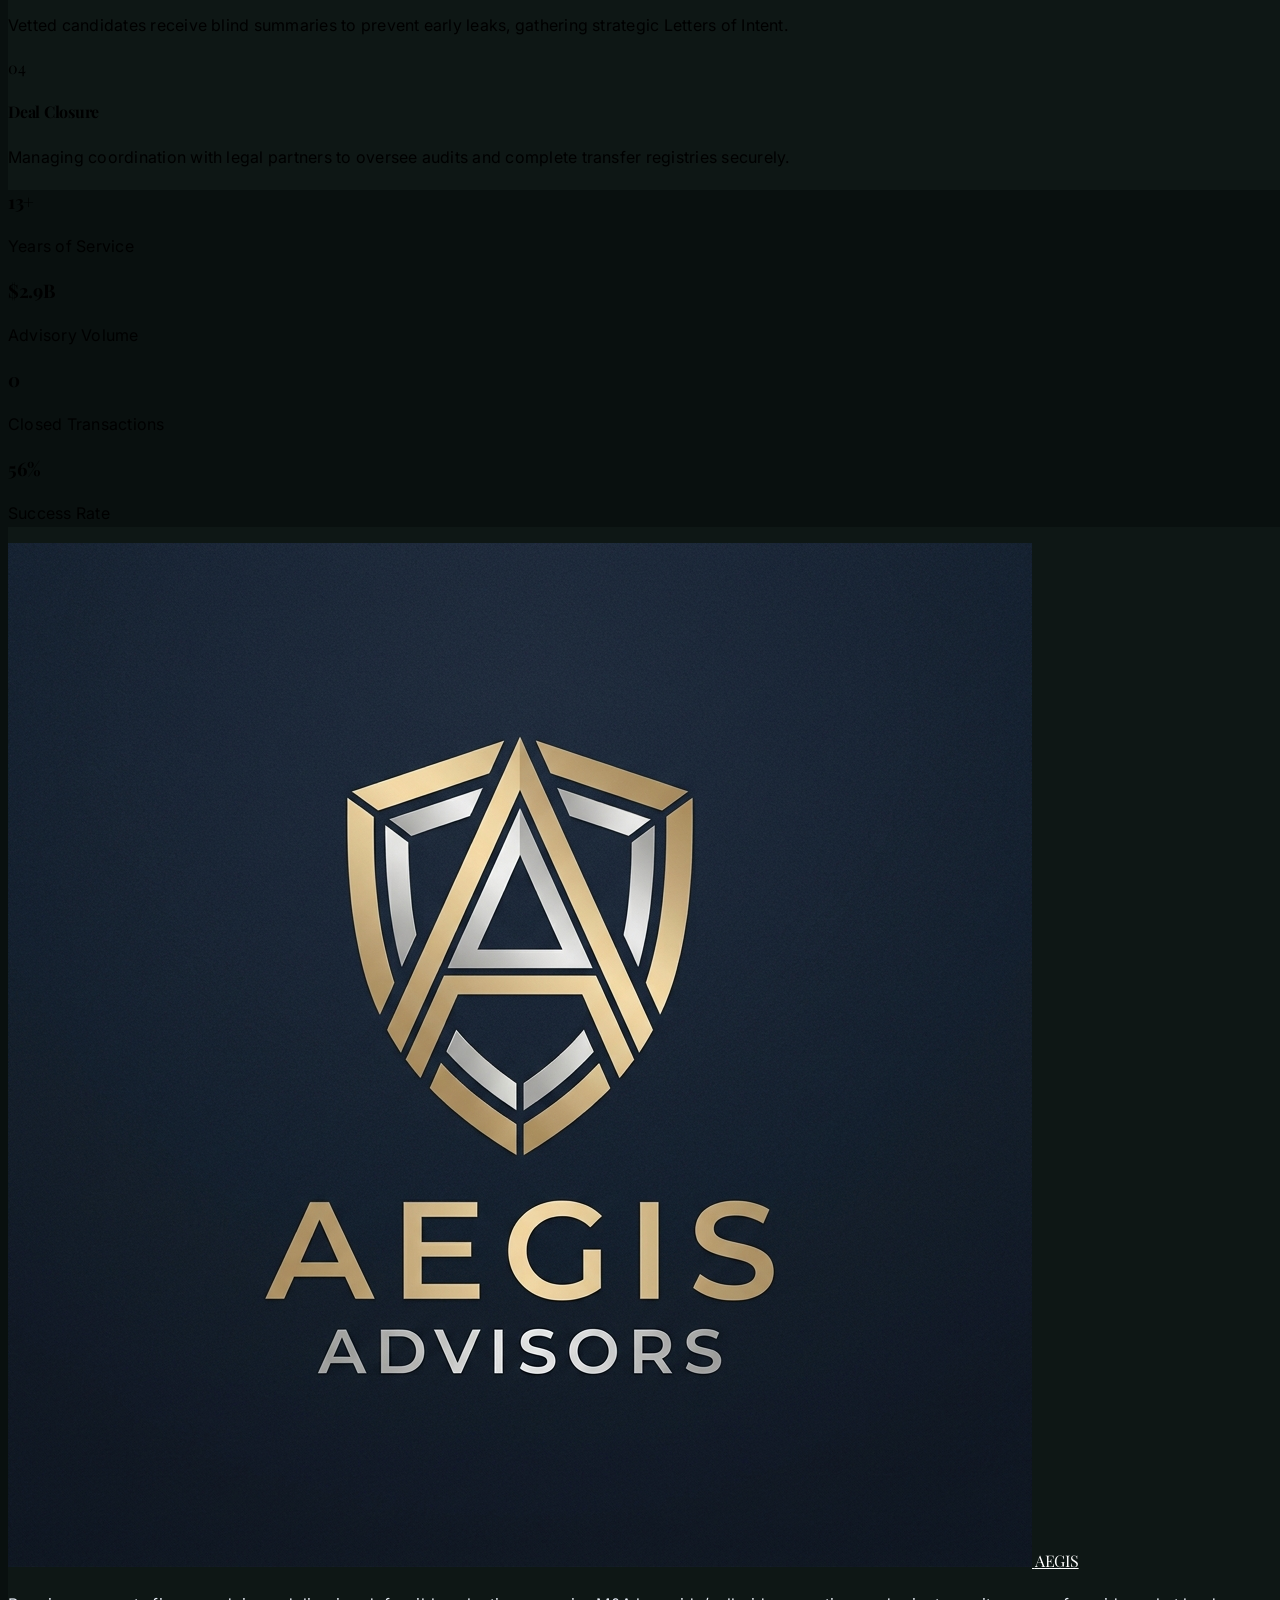
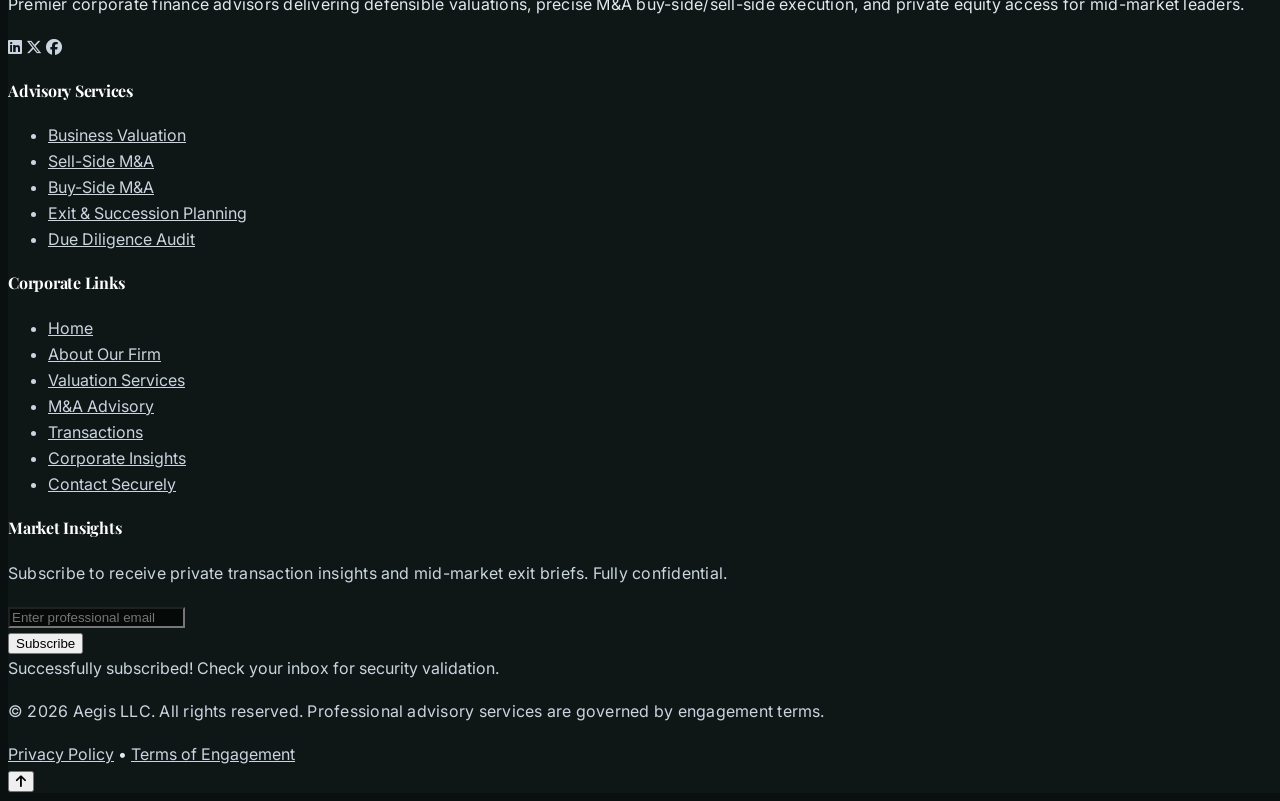
==== commit 3f7b935d: "INDEX" ====
--- a/about.html
+++ b/about.html
@@ -21,12 +21,12 @@
         extend: {
           colors: {
             brand: {
-              navy: '#080D1A',
-              midnight: '#0E1626',
-              royal: '#2B527E',
+              navy: '#09100F',
+              midnight: '#0E1715',
+              royal: '#143E35',
               slate: '#64748B',
-              teal: '#1A4B42',
-              gold: '#B89D70',
+              teal: '#3D6B5F',
+              gold: '#C5A880',
               silver: '#F1F5F9'
             }
           },
--- a/style.css
+++ b/style.css
@@ -35,14 +35,14 @@
   width: 8px;
 }
 ::-webkit-scrollbar-track {
-  background: #080D1A;
+  background: #09100F;
 }
 ::-webkit-scrollbar-thumb {
-  background: #2B527E;
+  background: #143E35;
   border-radius: 4px;
 }
 ::-webkit-scrollbar-thumb:hover {
-  background: #B89D70; /* Muted Brushed Brass hover */
+  background: #C5A880; /* Muted Brushed Brass hover */
 }
 
 /* Glassmorphism Accents */
@@ -54,7 +54,7 @@
 }
 
 .dark .glass-panel {
-  background: rgba(8, 13, 26, 0.5);
+  background: rgba(9, 16, 15, 0.5);
   backdrop-filter: blur(12px);
   -webkit-backdrop-filter: blur(12px);
   border: 1px solid rgba(255, 255, 255, 0.05);
@@ -153,14 +153,14 @@
 }
 
 .dark #header.scrolled {
-  background-color: rgba(0, 0, 0, 0.85) !important;
+  background-color: rgba(9, 16, 15, 0.85) !important;
   border-bottom: 1px solid rgba(255, 255, 255, 0.08);
 }
 
 /* Global Dark Mode overrides for pure black backgrounds */
 html.dark,
 .dark body {
-  background-color: #000000 !important;
+  background-color: #09100F !important;
 }
 
 /* Base backgrounds */
@@ -168,7 +168,7 @@
 .dark .dark\:bg-brand-navy,
 .dark [class*="bg-brand-navy"],
 .dark [class*="dark:bg-brand-navy"] {
-  background-color: #000000 !important;
+  background-color: #09100F !important;
 }
 
 /* Secondary dark background (Midnight) becomes slightly elevated black for layout hierarchy */
@@ -176,30 +176,30 @@
 .dark .dark\:bg-brand-midnight,
 .dark [class*="bg-brand-midnight"],
 .dark [class*="dark:bg-brand-midnight"] {
-  background-color: #080808 !important;
+  background-color: #0E1715 !important;
 }
 
 /* Card components like tombstones, blog articles, testimonial slides, accordions, etc. */
 .dark .bg-slate-50,
 .dark .dark\:bg-brand-midnight,
 .dark .bg-white {
-  background-color: #080808 !important;
+  background-color: #0E1715 !important;
 }
 
 .dark .glass-panel {
-  background: rgba(0, 0, 0, 0.6) !important;
+  background: rgba(9, 16, 15, 0.6) !important;
   border-color: rgba(255, 255, 255, 0.05) !important;
 }
 
 .dark footer {
-  background-color: #000000 !important;
+  background-color: #09100F !important;
   border-color: rgba(255, 255, 255, 0.08) !important;
 }
 
 .dark input,
 .dark textarea,
 .dark select {
-  background-color: #030303 !important;
+  background-color: #050908 !important;
 }
 
 /* Hero section gradients override in dark mode */
@@ -229,9 +229,9 @@
 }
 
 /* Custom Tailwind utility override for home2.html hero middle gradient color */
-.dark .via-\[\#0E1626\] {
+.dark .via-\[\#0E1715\] {
   --tw-gradient-to: rgba(0, 0, 0, 0) !important;
-  --tw-gradient-stops: var(--tw-gradient-from), #030303 var(--tw-gradient-via-position), var(--tw-gradient-to) !important;
+  --tw-gradient-stops: var(--tw-gradient-from), #050908 var(--tw-gradient-via-position), var(--tw-gradient-to) !important;
 }
 
 
@@ -273,7 +273,7 @@
 }
 
 .dark footer a:hover {
-  color: #B89D70 !important; /* Maintain muted brushed brass color on hover */
+  color: #C5A880 !important; /* Maintain muted brushed brass color on hover */
 }
 
 /* Force tombstone cards to always center-align text in LTR and RTL */
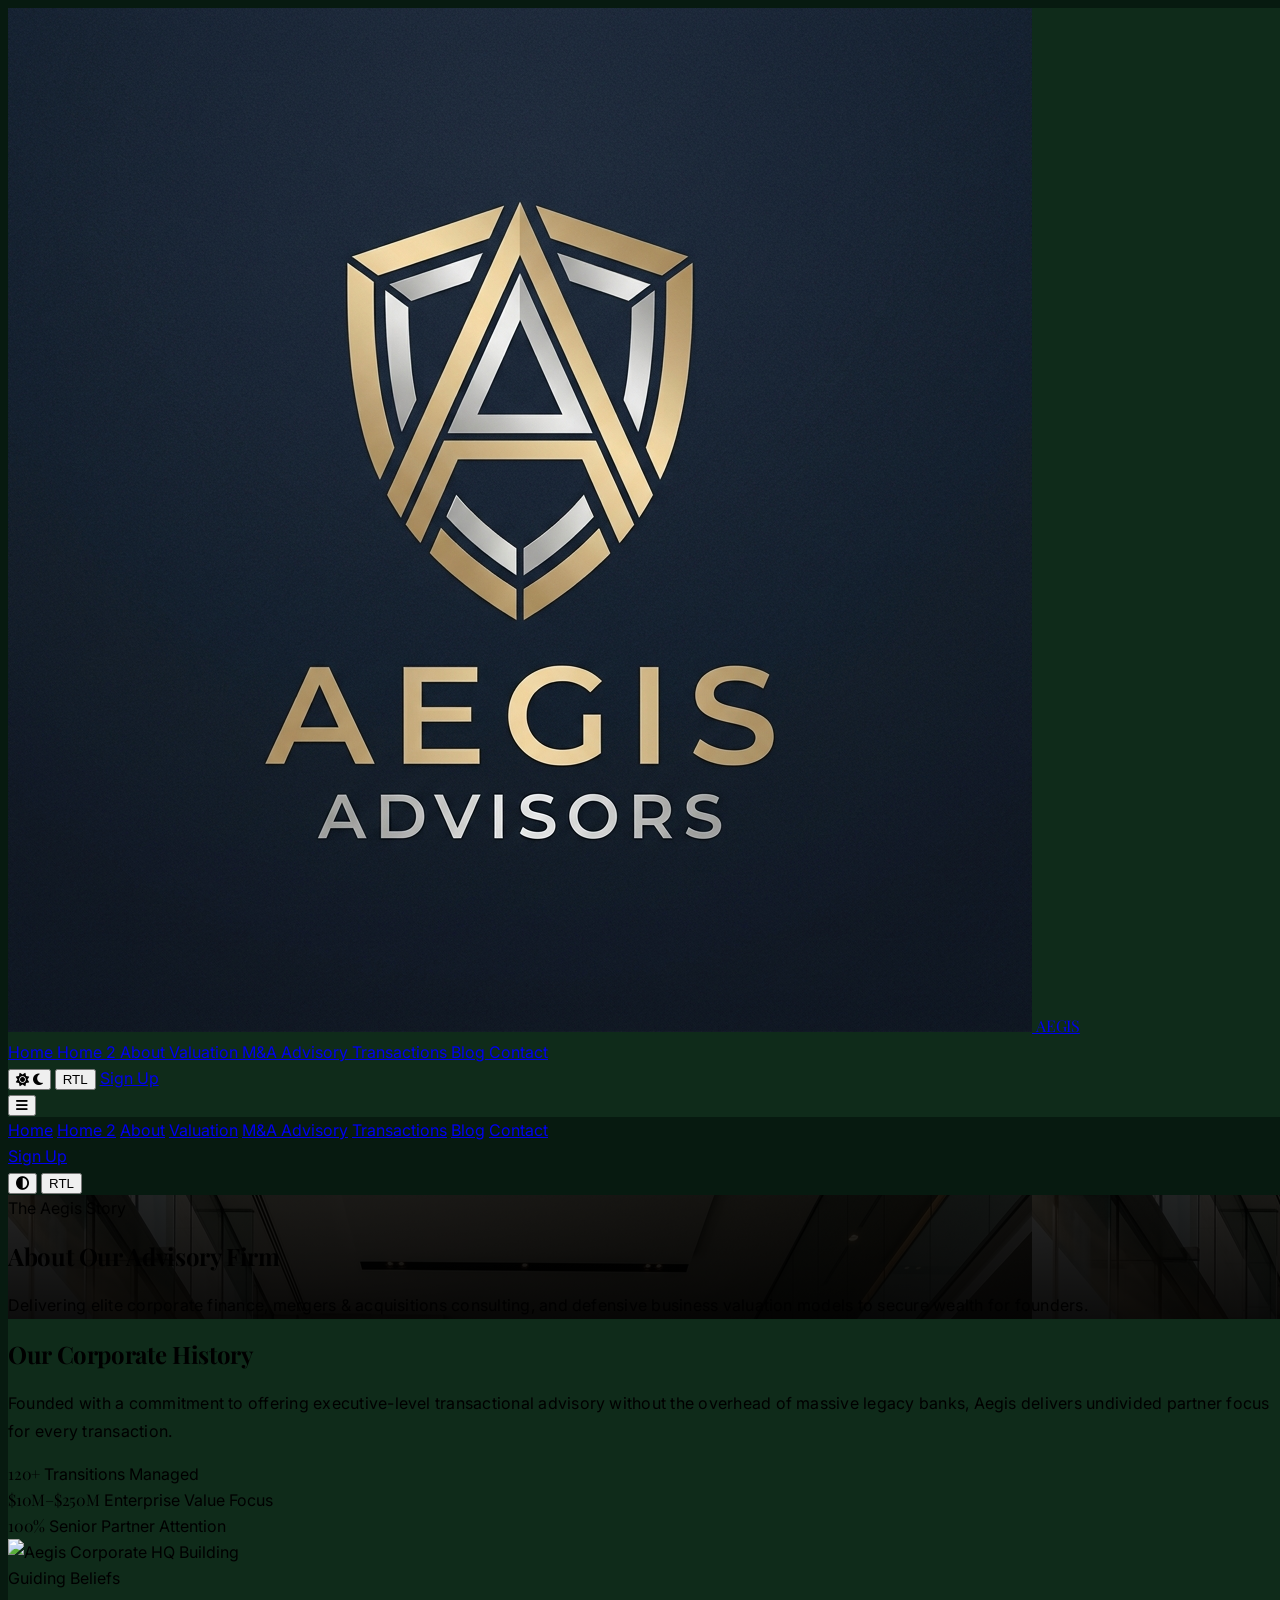
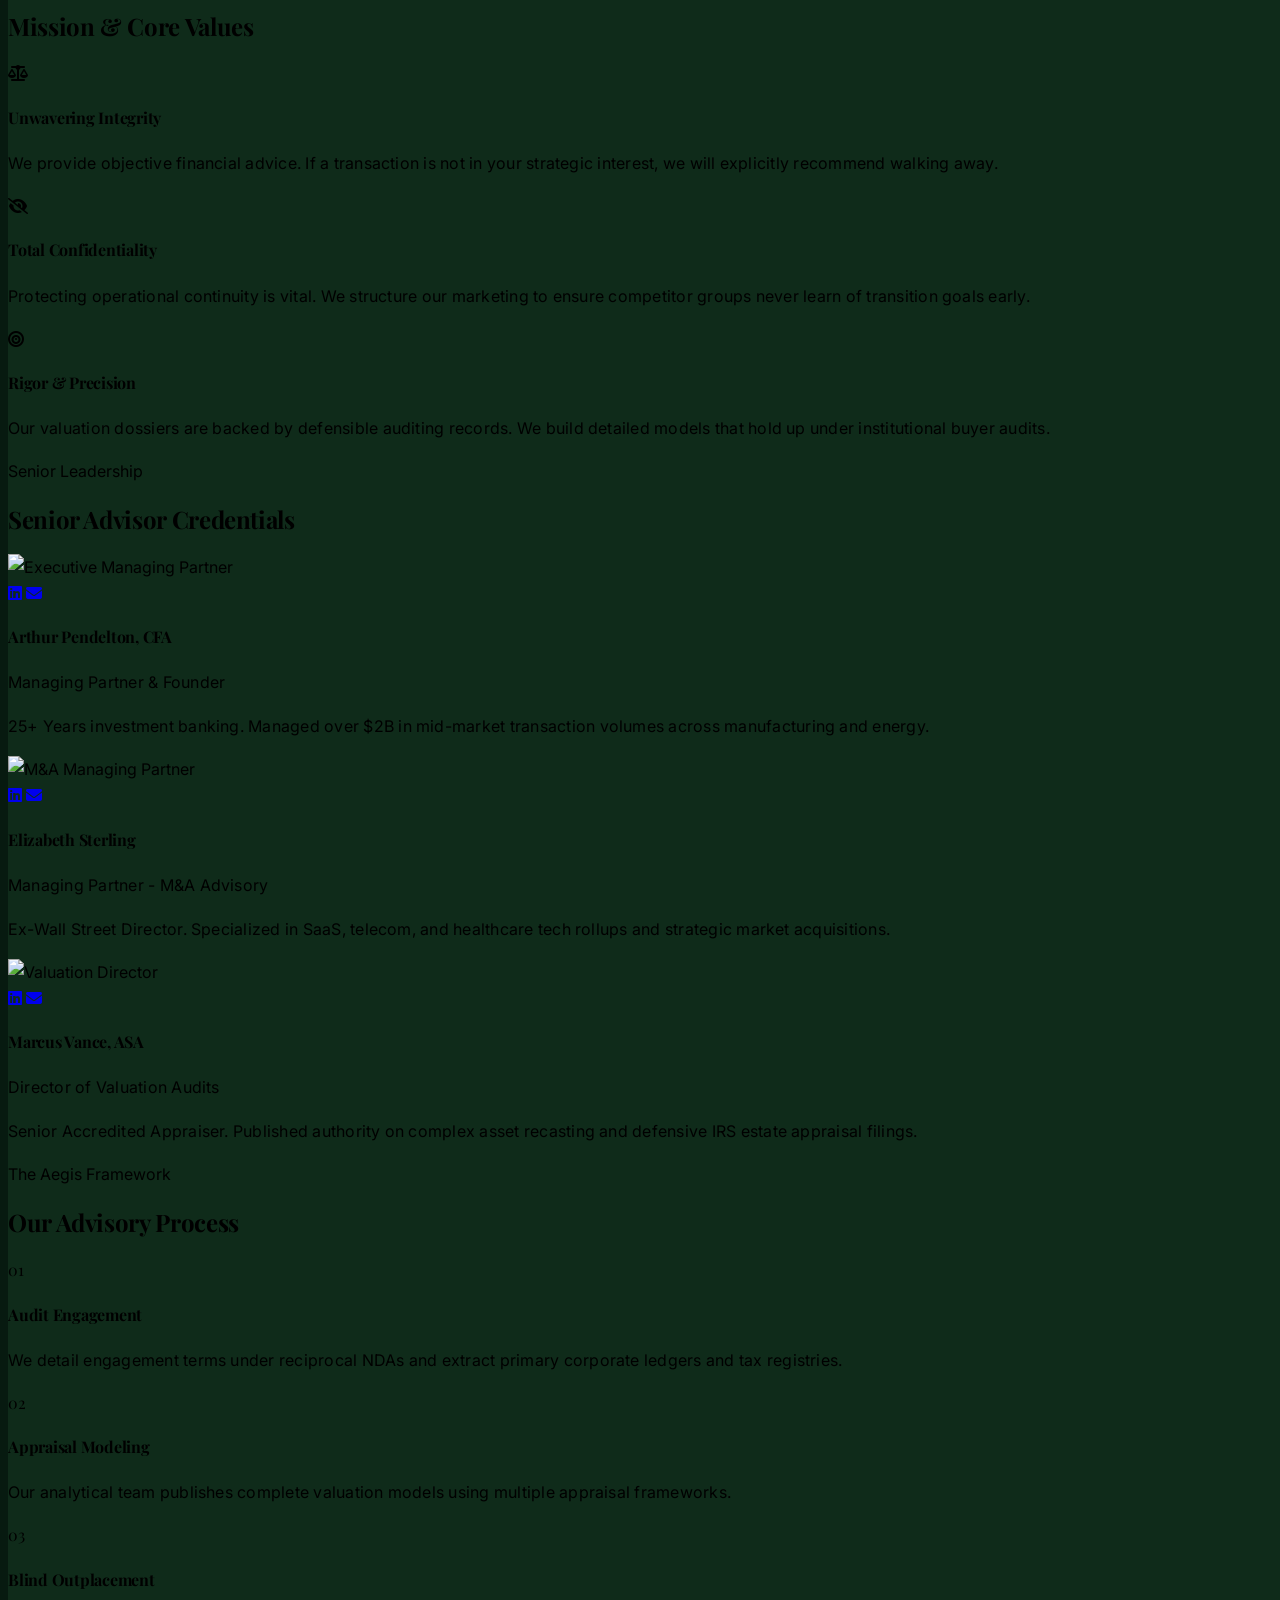
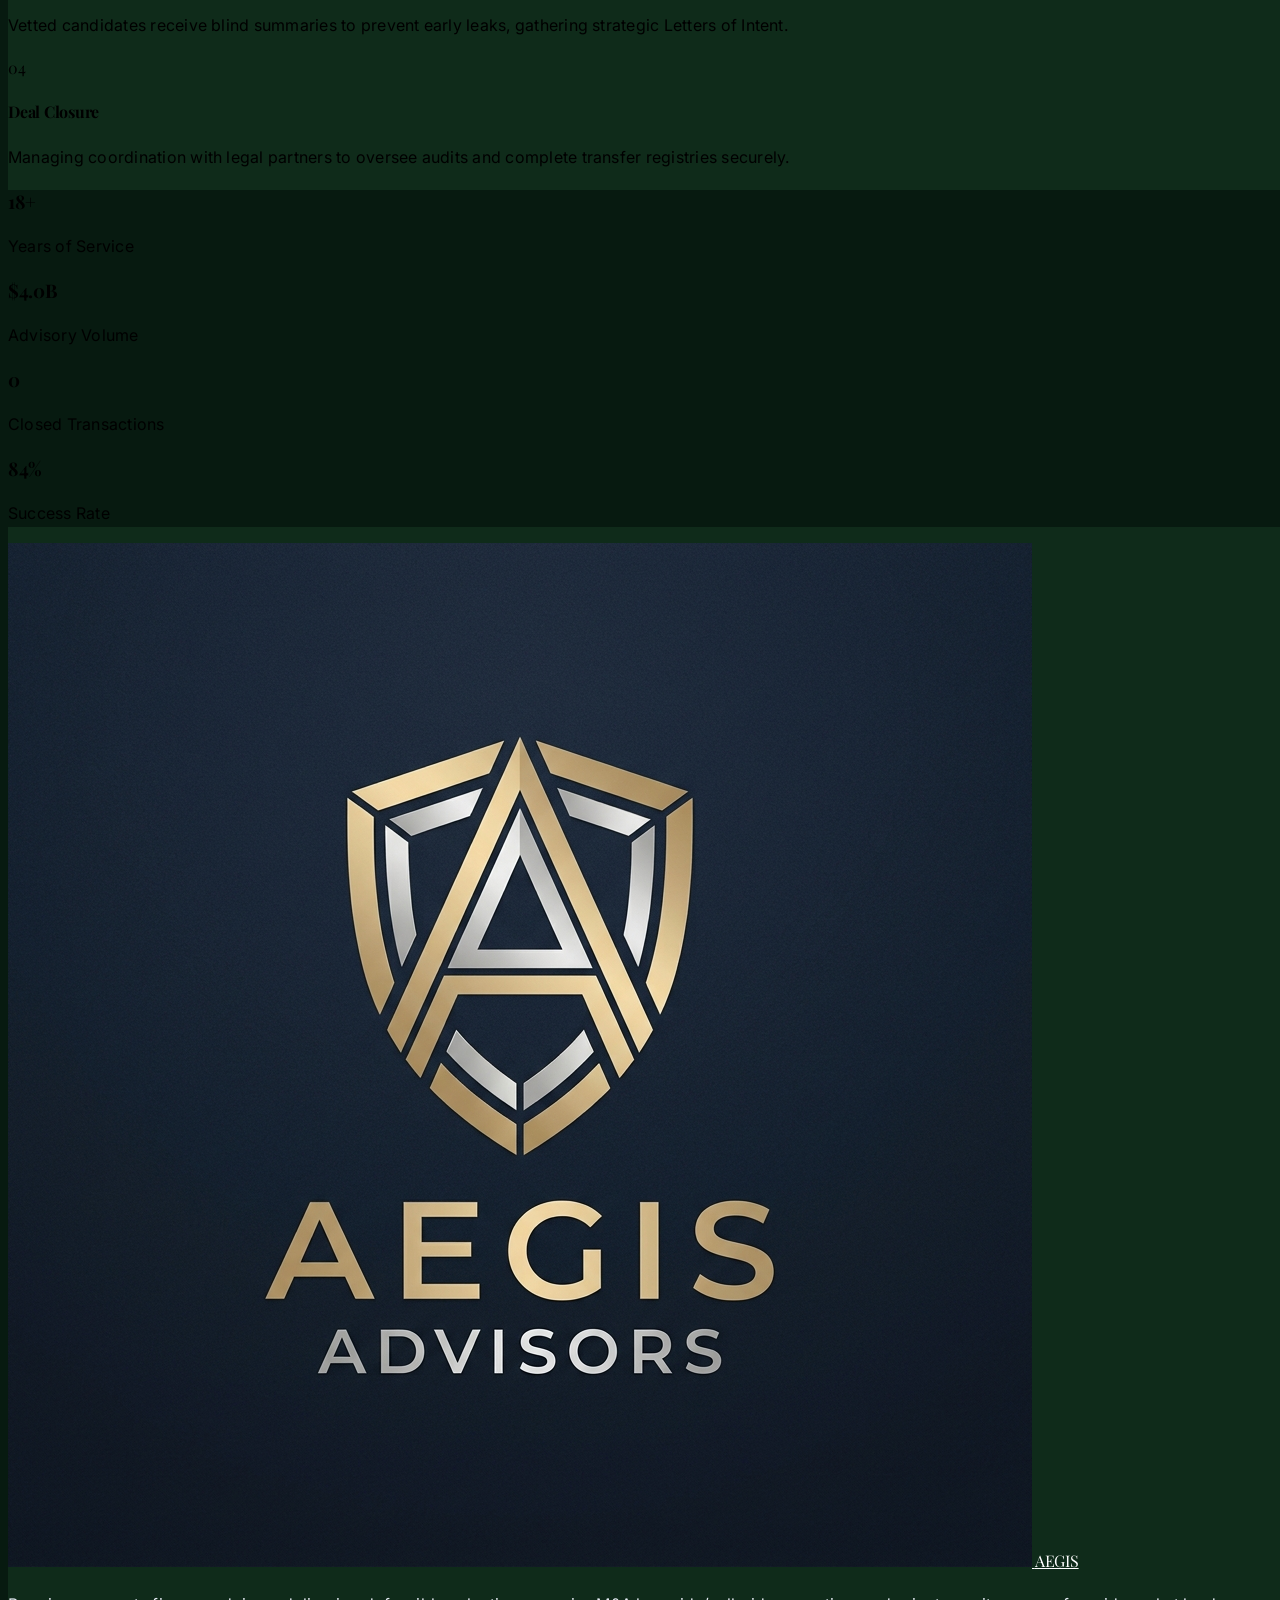
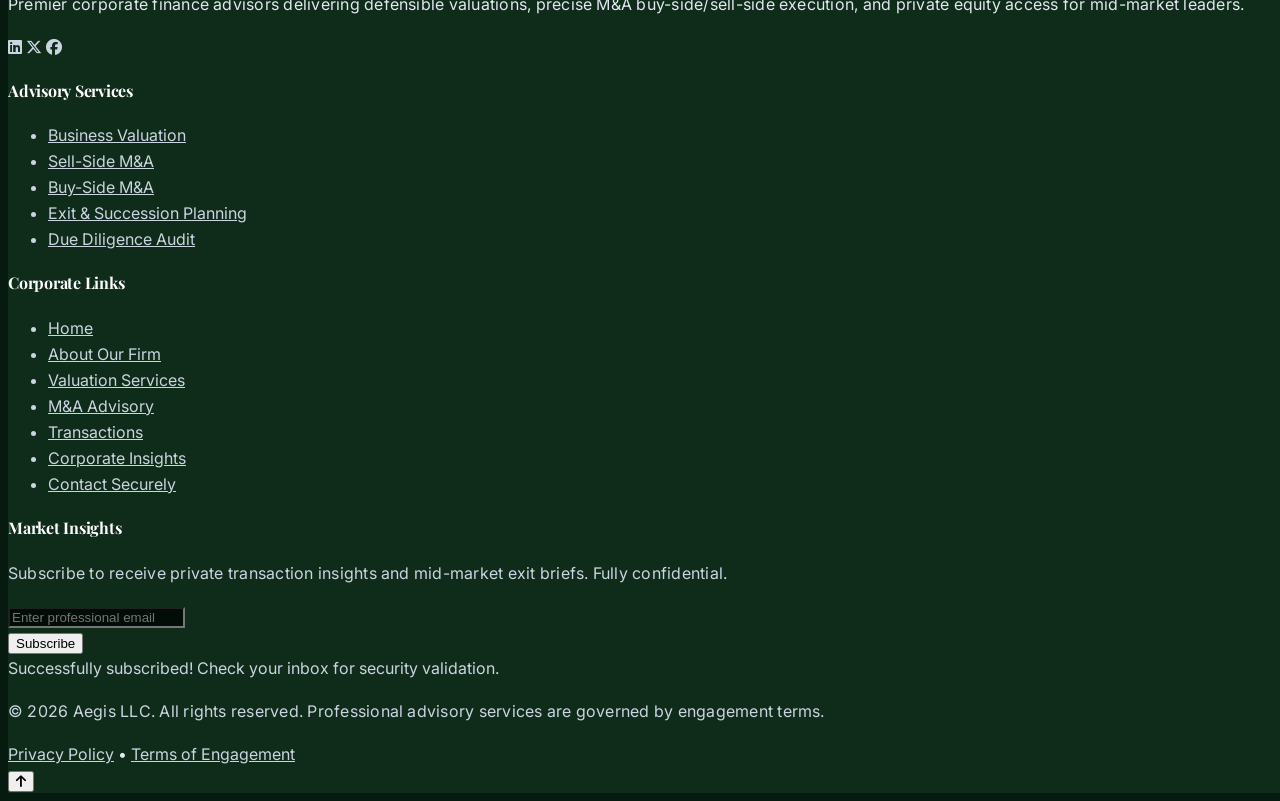
==== commit 6901f3f0: "index" ====
--- a/about.html
+++ b/about.html
@@ -21,13 +21,13 @@
         extend: {
           colors: {
             brand: {
-              navy: '#09100F',
-              midnight: '#0E1715',
-              royal: '#143E35',
+              navy: '#071A10',
+              midnight: '#0F2B1A',
+              royal: '#059669',
               slate: '#64748B',
-              teal: '#3D6B5F',
-              gold: '#C5A880',
-              silver: '#F1F5F9'
+              teal: '#10B981',
+              gold: '#D4B26F',
+              silver: '#F8FAFC'
             }
           },
           fontFamily: {
@@ -49,10 +49,8 @@
 </head>
 <body class="about-page bg-slate-50 dark:bg-brand-navy text-slate-800 dark:text-slate-100 min-h-screen flex flex-col transition-colors duration-300">
 
-  <!-- Scroll Progress Bar -->
-  <div class="fixed top-0 left-0 right-0 h-1 bg-gradient-to-r from-brand-royal via-brand-teal to-brand-gold z-50">
-    <div id="scroll-progress" class="h-full bg-brand-gold w-0 transition-all duration-100"></div>
-  </div>
+
+
 
   <!-- Header -->
   <header id="header" class="fixed top-0 left-0 right-0 z-40 transition-all duration-300 py-4 px-4 lg:px-6 xl:px-12 flex items-center justify-between bg-transparent">
@@ -151,7 +149,7 @@
 
   <main class="flex-grow pt-20">
     <!-- Hero Banner -->
-    <section class="py-20 px-6 md:px-12 text-white text-center relative overflow-hidden bg-cover bg-center" style="background-image: linear-gradient(to bottom, rgba(7, 26, 47, 0.9), rgba(15, 39, 71, 0.95)), url('hero_about.png');">
+    <section class="py-20 px-6 md:px-12 text-white text-center relative overflow-hidden bg-cover bg-center" style="background-image: linear-gradient(to bottom, rgba(7, 26, 16, 0.9), rgba(15, 43, 26, 0.95)), url('hero_about.png');">
       <div class="max-w-4xl mx-auto space-y-4" data-aos="fade-up">
         <span class="text-brand-gold text-xs font-semibold tracking-widest uppercase">The Aegis Story</span>
         <h1 class="text-3xl md:text-5xl font-bold font-serif">About Our Advisory Firm</h1>
--- a/style.css
+++ b/style.css
@@ -35,14 +35,14 @@
   width: 8px;
 }
 ::-webkit-scrollbar-track {
-  background: #09100F;
+  background: #071A10;
 }
 ::-webkit-scrollbar-thumb {
-  background: #143E35;
+  background: #059669;
   border-radius: 4px;
 }
 ::-webkit-scrollbar-thumb:hover {
-  background: #C5A880; /* Muted Brushed Brass hover */
+  background: #D4B26F; /* Muted Brushed Brass/Gold hover */
 }
 
 /* Glassmorphism Accents */
@@ -113,8 +113,8 @@
 }
 .hover-glow:hover {
   transform: translateY(-6px);
-  box-shadow: 0 20px 40px -15px rgba(197, 168, 128, 0.15);
-  border-color: rgba(197, 168, 128, 0.4);
+  box-shadow: 0 20px 40px -15px rgba(212, 178, 111, 0.15);
+  border-color: rgba(212, 178, 111, 0.4);
 }
 
 /* Timeline Custom styles */
@@ -123,7 +123,7 @@
   position: absolute;
   width: 12px;
   height: 12px;
-  background-color: #c5a880;
+  background-color: #d4b26f;
   border-radius: 50%;
   top: 50%;
   left: 50%;
@@ -153,14 +153,14 @@
 }
 
 .dark #header.scrolled {
-  background-color: rgba(9, 16, 15, 0.85) !important;
+  background-color: rgba(7, 26, 16, 0.85) !important;
   border-bottom: 1px solid rgba(255, 255, 255, 0.08);
 }
 
 /* Global Dark Mode overrides for pure black backgrounds */
 html.dark,
 .dark body {
-  background-color: #09100F !important;
+  background-color: #071A10 !important;
 }
 
 /* Base backgrounds */
@@ -168,7 +168,7 @@
 .dark .dark\:bg-brand-navy,
 .dark [class*="bg-brand-navy"],
 .dark [class*="dark:bg-brand-navy"] {
-  background-color: #09100F !important;
+  background-color: #071A10 !important;
 }
 
 /* Secondary dark background (Midnight) becomes slightly elevated black for layout hierarchy */
@@ -176,30 +176,30 @@
 .dark .dark\:bg-brand-midnight,
 .dark [class*="bg-brand-midnight"],
 .dark [class*="dark:bg-brand-midnight"] {
-  background-color: #0E1715 !important;
+  background-color: #0F2B1A !important;
 }
 
 /* Card components like tombstones, blog articles, testimonial slides, accordions, etc. */
 .dark .bg-slate-50,
 .dark .dark\:bg-brand-midnight,
 .dark .bg-white {
-  background-color: #0E1715 !important;
+  background-color: #0F2B1A !important;
 }
 
 .dark .glass-panel {
-  background: rgba(9, 16, 15, 0.6) !important;
+  background: rgba(7, 26, 16, 0.6) !important;
   border-color: rgba(255, 255, 255, 0.05) !important;
 }
 
 .dark footer {
-  background-color: #09100F !important;
+  background-color: #071A10 !important;
   border-color: rgba(255, 255, 255, 0.08) !important;
 }
 
 .dark input,
 .dark textarea,
 .dark select {
-  background-color: #050908 !important;
+  background-color: #030D07 !important;
 }
 
 /* Hero section gradients override in dark mode */
@@ -229,9 +229,9 @@
 }
 
 /* Custom Tailwind utility override for home2.html hero middle gradient color */
-.dark .via-\[\#0E1715\] {
+.dark .via-\[\#0F2B1A\] {
   --tw-gradient-to: rgba(0, 0, 0, 0) !important;
-  --tw-gradient-stops: var(--tw-gradient-from), #050908 var(--tw-gradient-via-position), var(--tw-gradient-to) !important;
+  --tw-gradient-stops: var(--tw-gradient-from), #030D07 var(--tw-gradient-via-position), var(--tw-gradient-to) !important;
 }
 
 
@@ -273,12 +273,12 @@
 }
 
 .dark footer a:hover {
-  color: #C5A880 !important; /* Maintain muted brushed brass color on hover */
+  color: #D4B26F !important; /* Maintain muted brushed brass/gold color on hover */
 }
 
 /* Force tombstone cards to always center-align text in LTR and RTL */
-.tombstone-card,
-.tombstone-card * {
+.tombstone-card:not(.unique-align),
+.tombstone-card:not(.unique-align) * {
   text-align: center !important;
 }
 
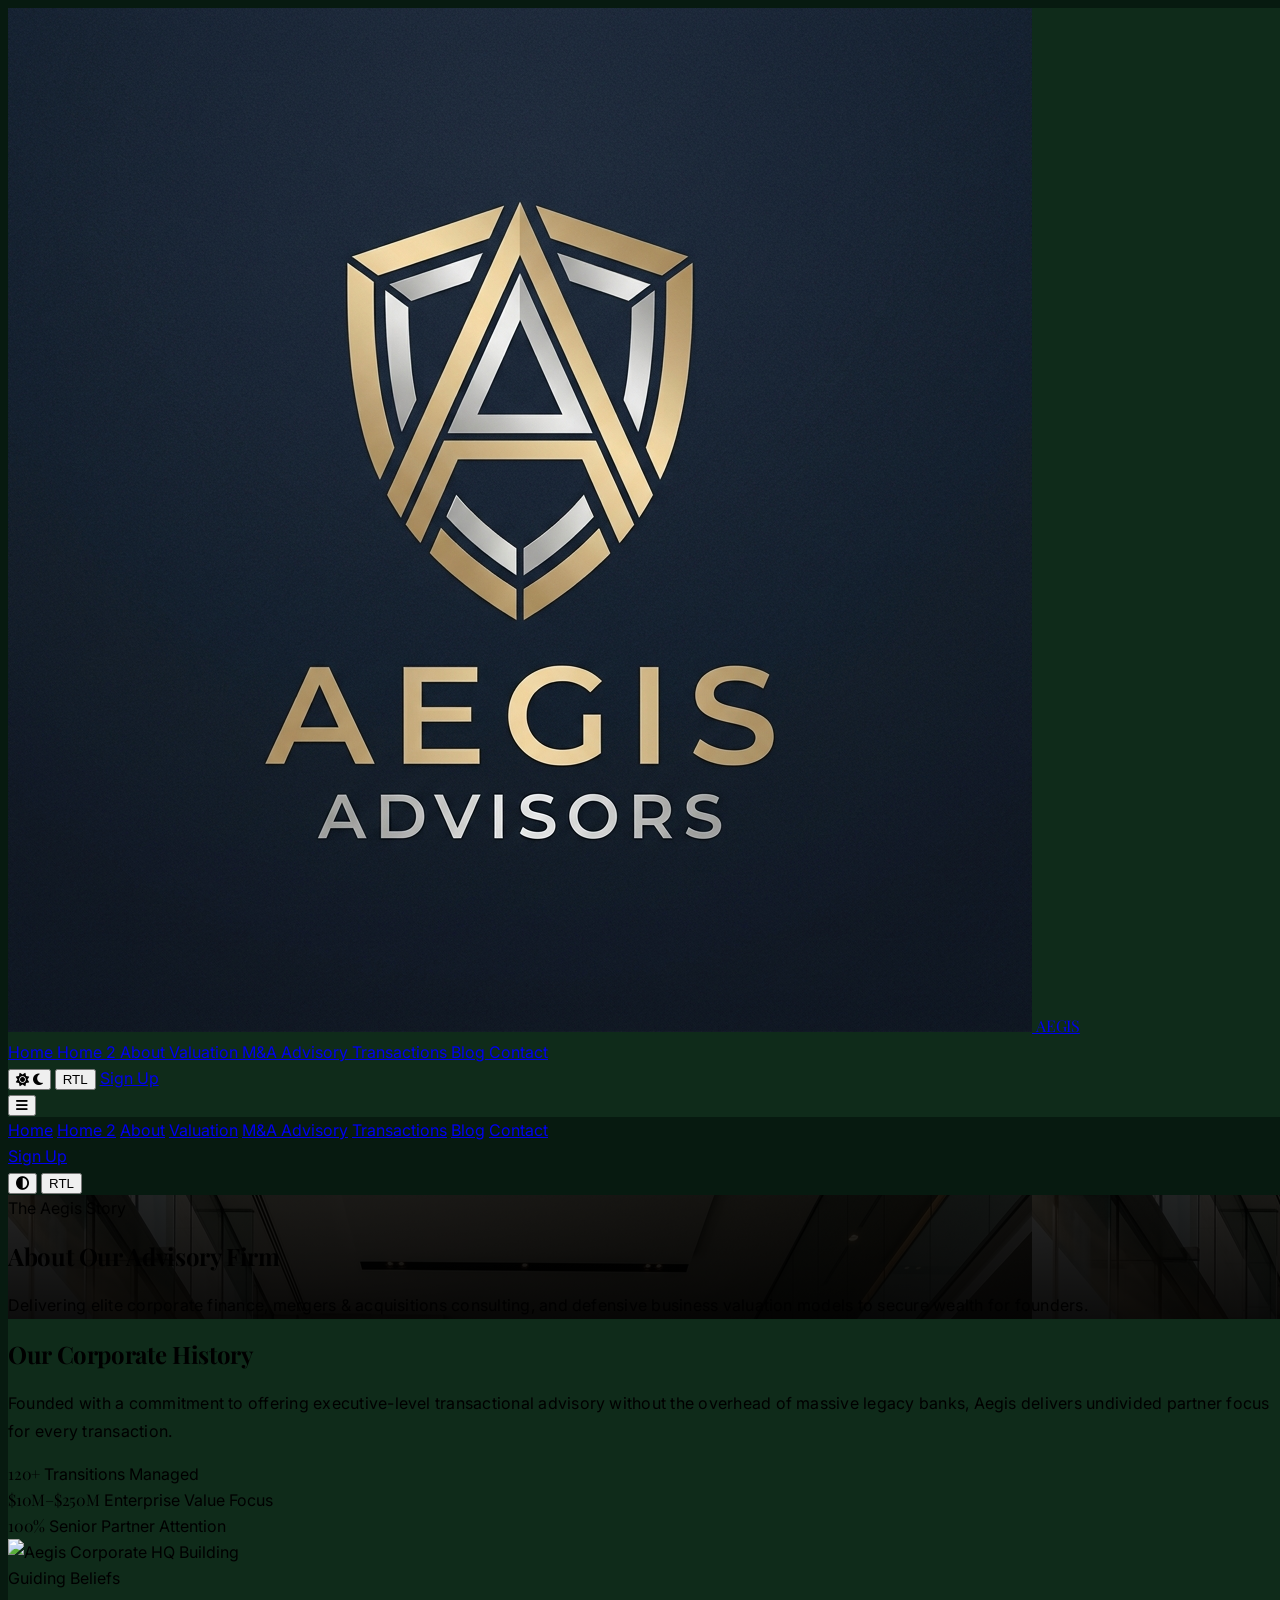
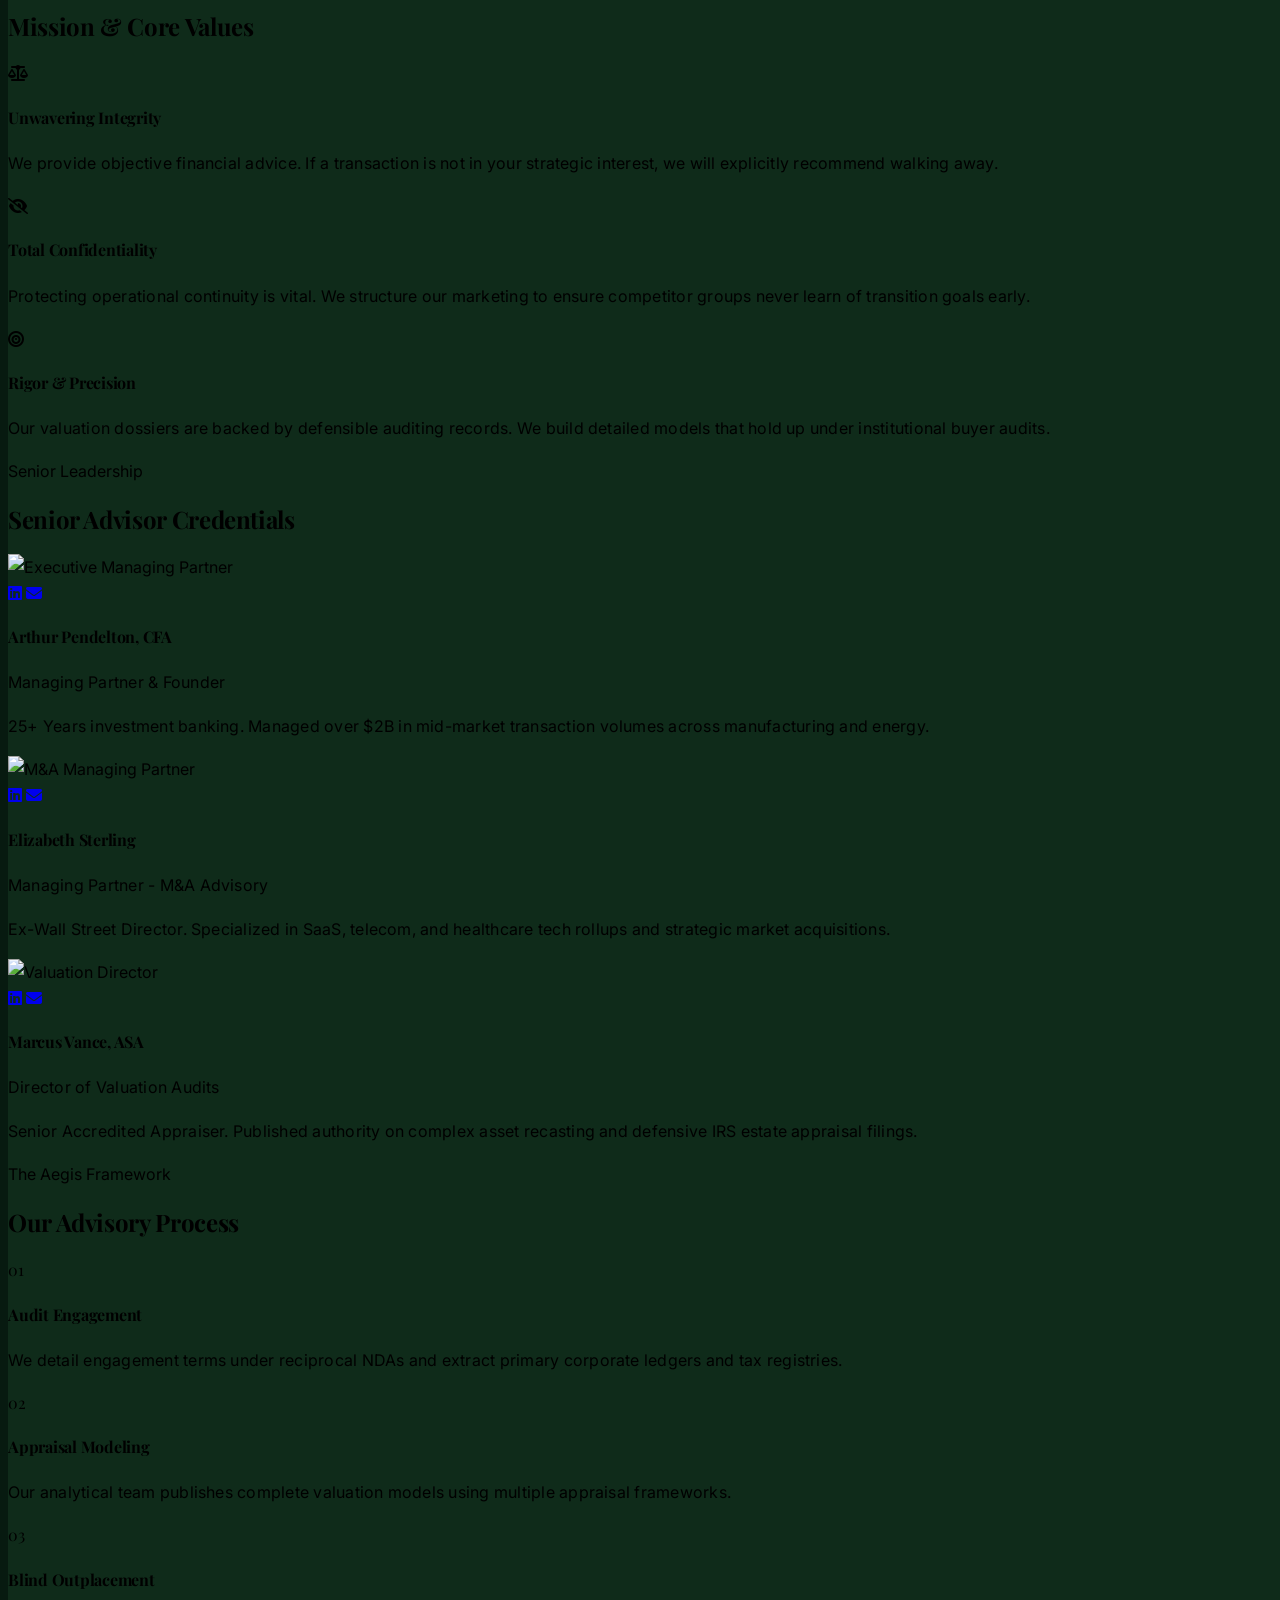
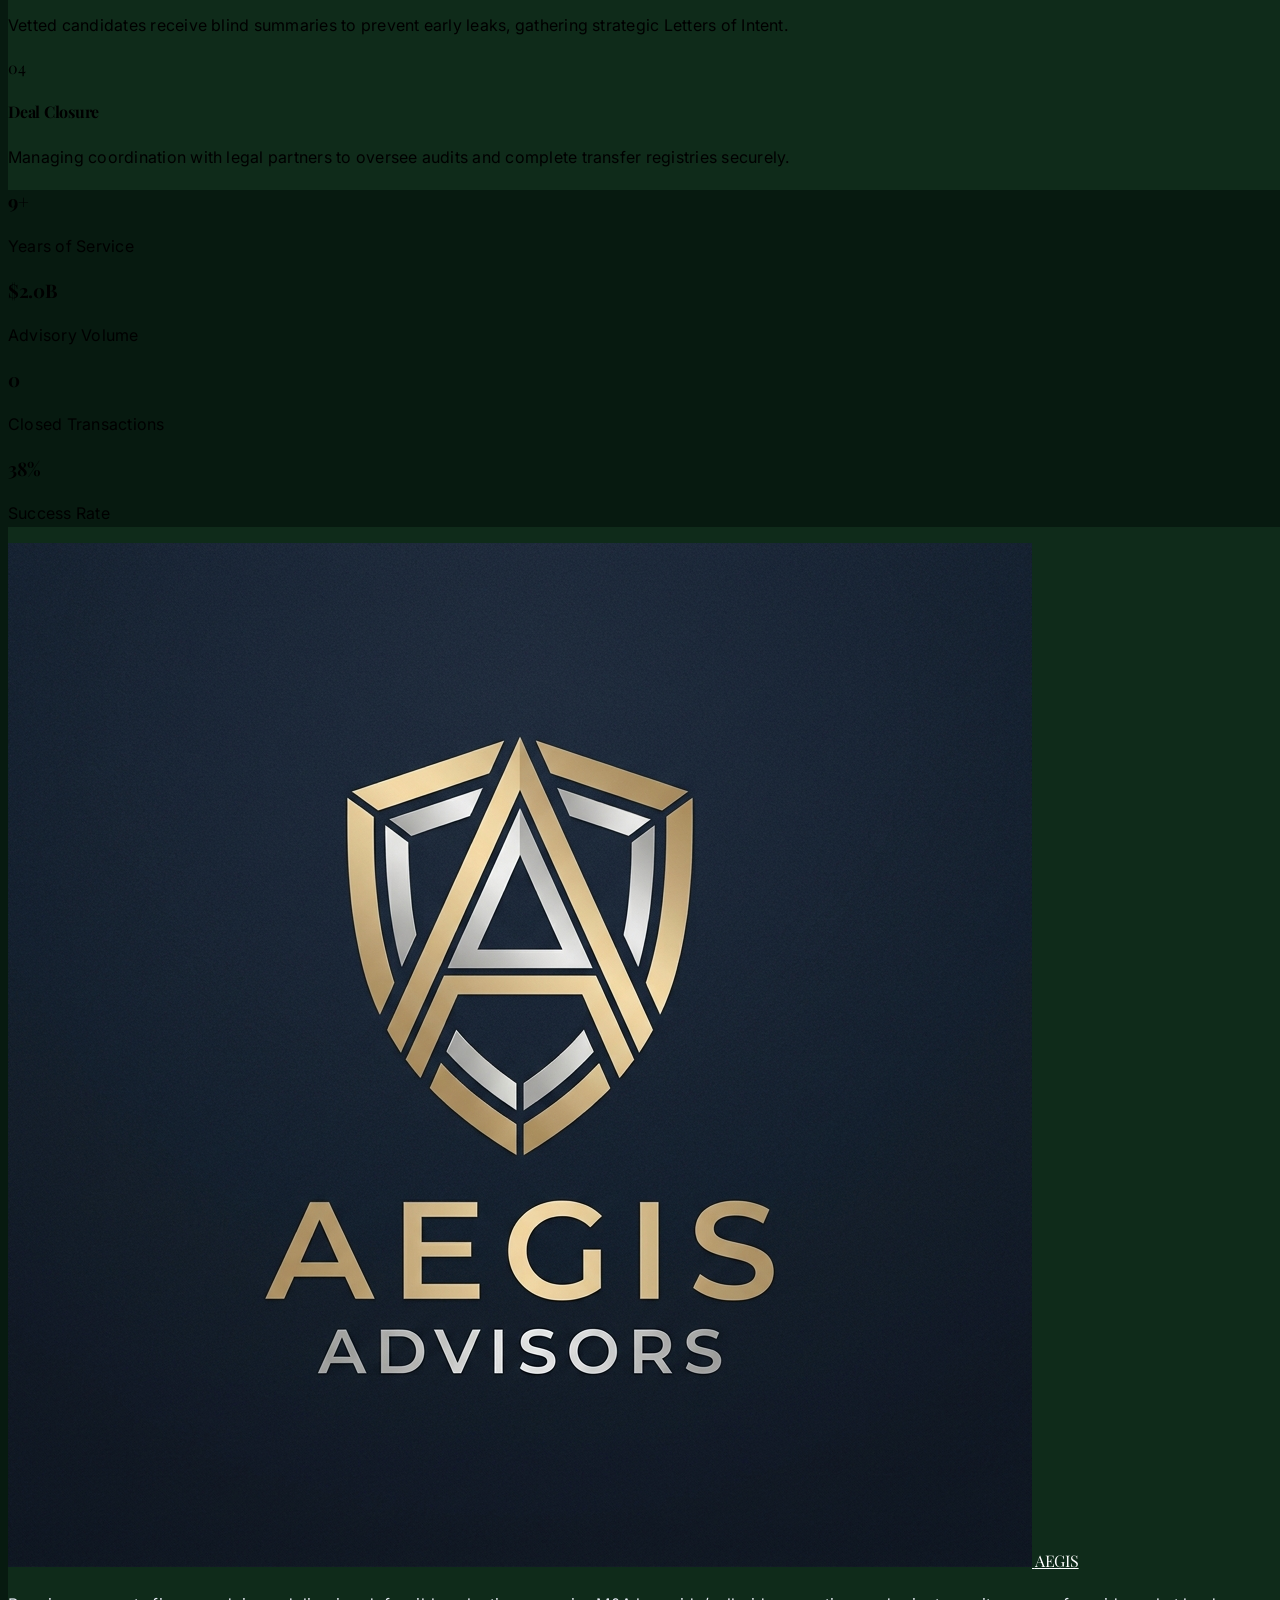
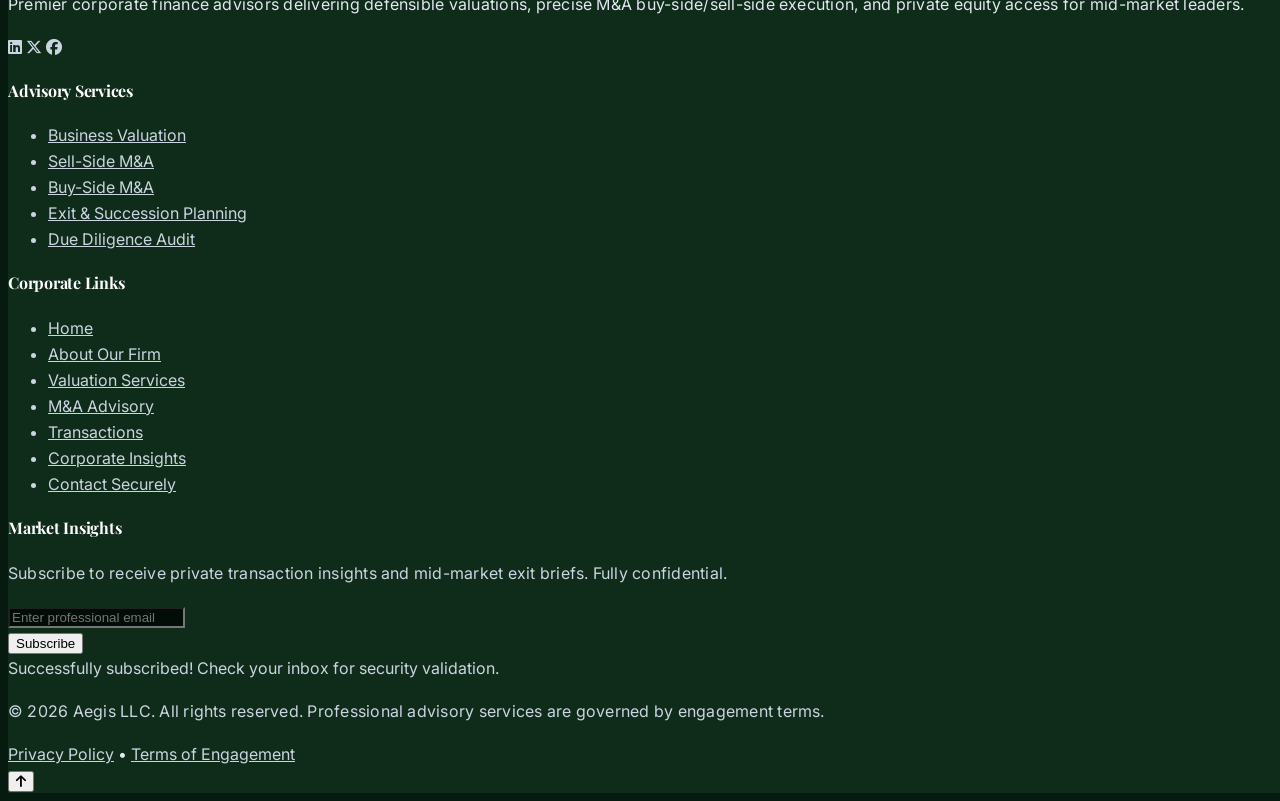
==== commit b5e314c6: "about" ====
--- a/about.html
+++ b/about.html
@@ -318,25 +318,25 @@
         <div class="grid md:grid-cols-2 lg:grid-cols-4 gap-8">
           <div class="p-6 bg-white dark:bg-brand-navy rounded-xl border border-slate-200/50 dark:border-slate-800/50 shadow relative">
             <span class="text-5xl font-bold font-serif text-brand-gold/10 absolute top-4 right-4">01</span>
-            <h4 class="font-serif font-bold text-lg text-slate-900 dark:text-white mb-2">Audit Engagement</h4>
+            <h4 class="font-serif font-bold text-lg text-slate-900 dark:text-white mb-2 lg:min-h-[56px] flex items-end">Audit Engagement</h4>
             <p class="text-slate-500 text-sm">We detail engagement terms under reciprocal NDAs and extract primary corporate ledgers and tax registries.</p>
           </div>
 
           <div class="p-6 bg-white dark:bg-brand-navy rounded-xl border border-slate-200/50 dark:border-slate-800/50 shadow relative">
             <span class="text-5xl font-bold font-serif text-brand-gold/10 absolute top-4 right-4">02</span>
-            <h4 class="font-serif font-bold text-lg text-slate-900 dark:text-white mb-2">Appraisal Modeling</h4>
+            <h4 class="font-serif font-bold text-lg text-slate-900 dark:text-white mb-2 lg:min-h-[56px] flex items-end">Appraisal Modeling</h4>
             <p class="text-slate-500 text-sm">Our analytical team publishes complete valuation models using multiple appraisal frameworks.</p>
           </div>
 
           <div class="p-6 bg-white dark:bg-brand-navy rounded-xl border border-slate-200/50 dark:border-slate-800/50 shadow relative">
             <span class="text-5xl font-bold font-serif text-brand-gold/10 absolute top-4 right-4">03</span>
-            <h4 class="font-serif font-bold text-lg text-slate-900 dark:text-white mb-2">Blind Outplacement</h4>
+            <h4 class="font-serif font-bold text-lg text-slate-900 dark:text-white mb-2 lg:min-h-[56px] flex items-end">Blind Outplacement</h4>
             <p class="text-slate-500 text-sm">Vetted candidates receive blind summaries to prevent early leaks, gathering strategic Letters of Intent.</p>
           </div>
 
           <div class="p-6 bg-white dark:bg-brand-navy rounded-xl border border-slate-200/50 dark:border-slate-800/50 shadow relative">
             <span class="text-5xl font-bold font-serif text-brand-gold/10 absolute top-4 right-4">04</span>
-            <h4 class="font-serif font-bold text-lg text-slate-900 dark:text-white mb-2">Deal Closure</h4>
+            <h4 class="font-serif font-bold text-lg text-slate-900 dark:text-white mb-2 lg:min-h-[56px] flex items-end">Deal Closure</h4>
             <p class="text-slate-500 text-sm">Managing coordination with legal partners to oversee audits and complete transfer registries securely.</p>
           </div>
         </div>
--- a/style.css
+++ b/style.css
@@ -282,3 +282,24 @@
   text-align: center !important;
 }
 
+/* Force unique-align tombstone cards to align text-left in LTR and text-right in RTL */
+.tombstone-card.unique-align,
+.tombstone-card.unique-align * {
+  text-align: left !important;
+}
+
+[dir="rtl"] .tombstone-card.unique-align,
+[dir="rtl"] .tombstone-card.unique-align * {
+  text-align: right !important;
+}
+
+/* Fix mobile and tablet view top spacing issues by reducing excessive padding above content */
+@media (max-w: 1023px) {
+  main {
+    padding-top: 4rem !important; /* Reduce main top padding to clear smaller mobile header */
+  }
+  main > section:first-of-type {
+    padding-top: 3rem !important; /* Reduce first section's top padding to pull content up */
+  }
+}
+
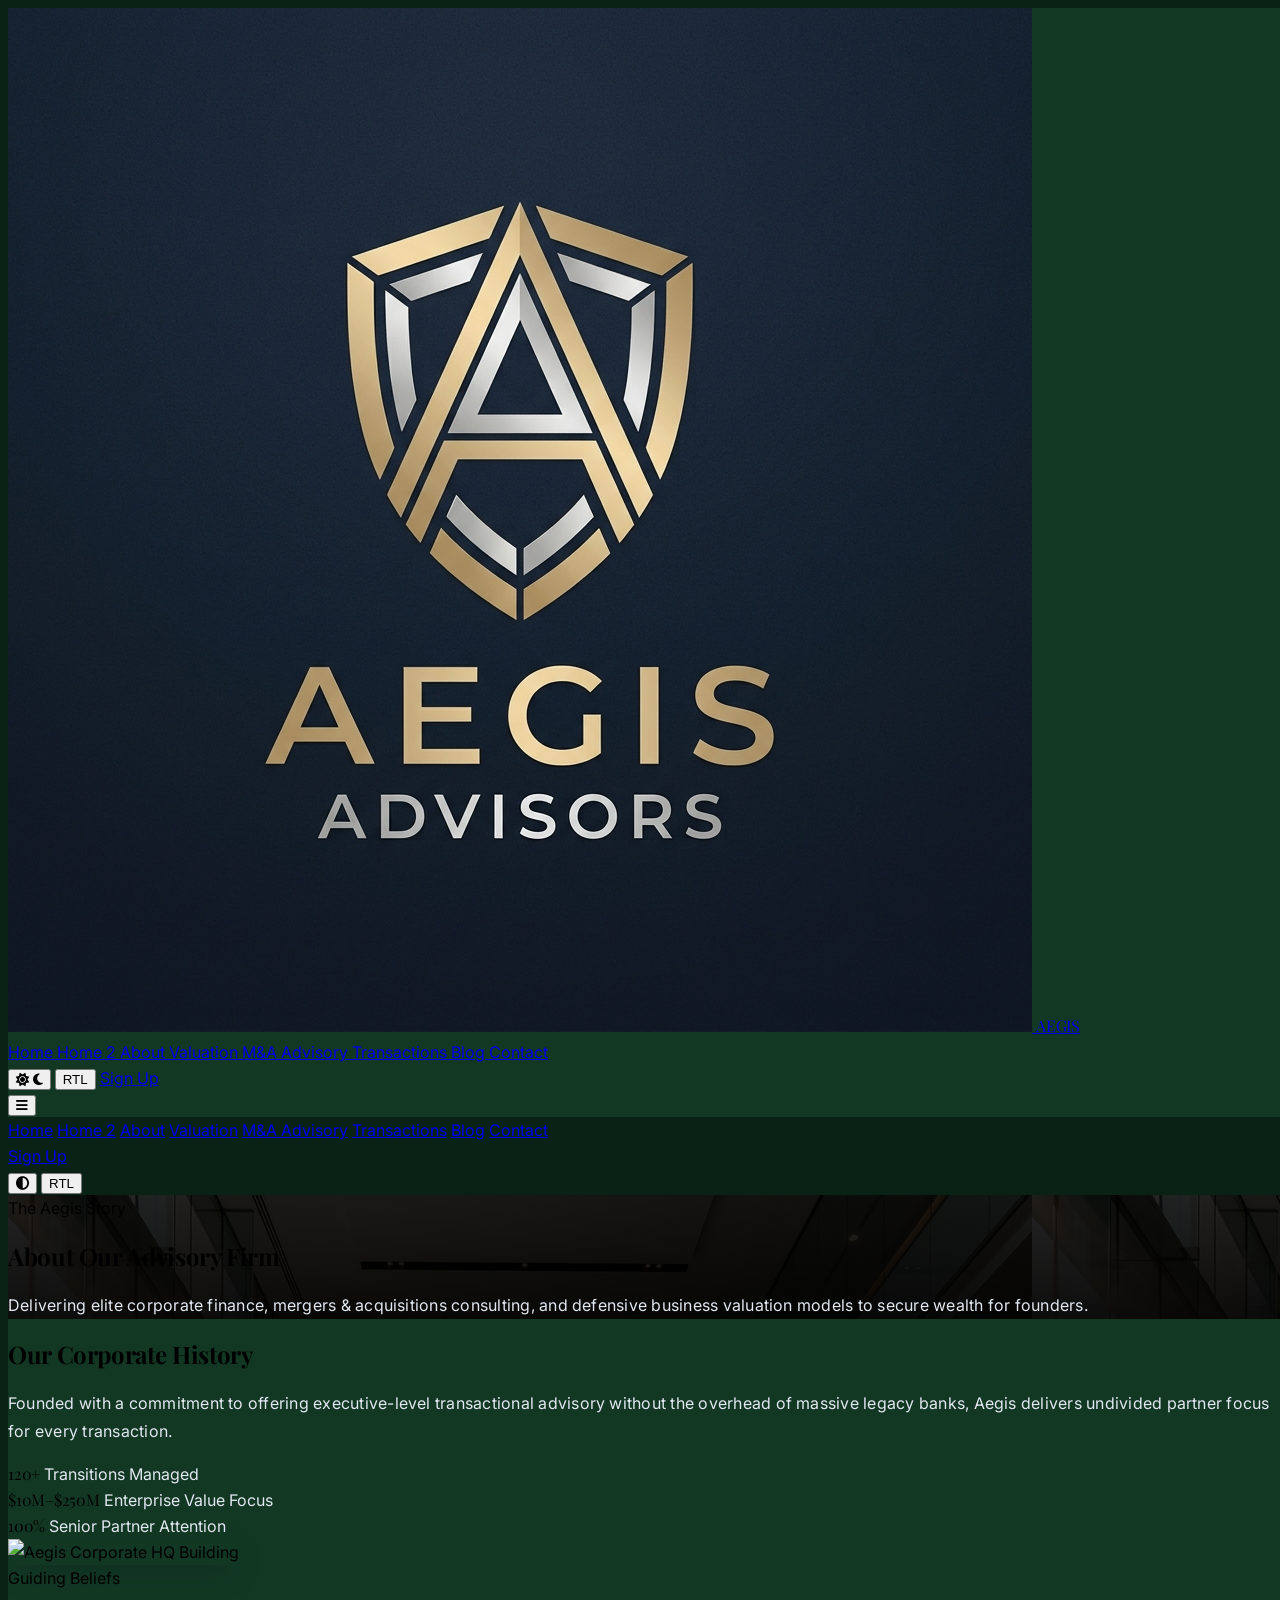
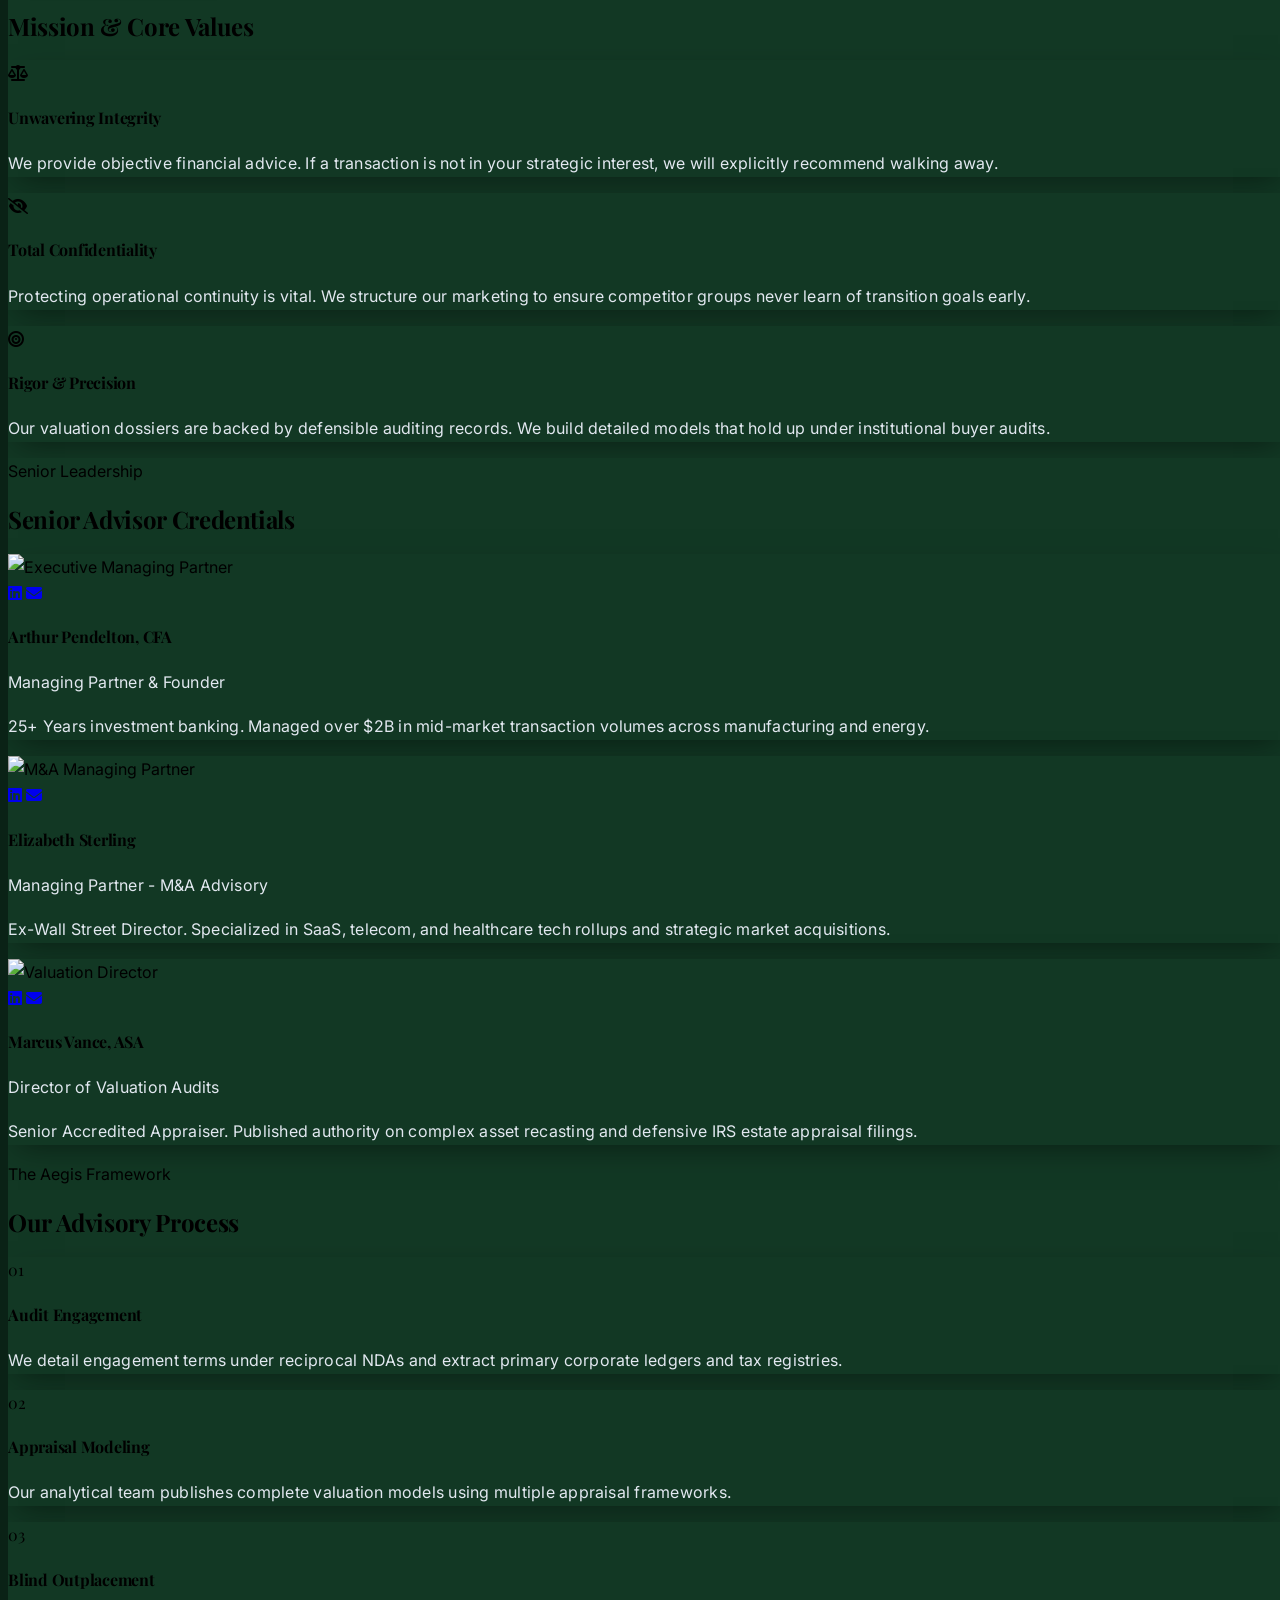
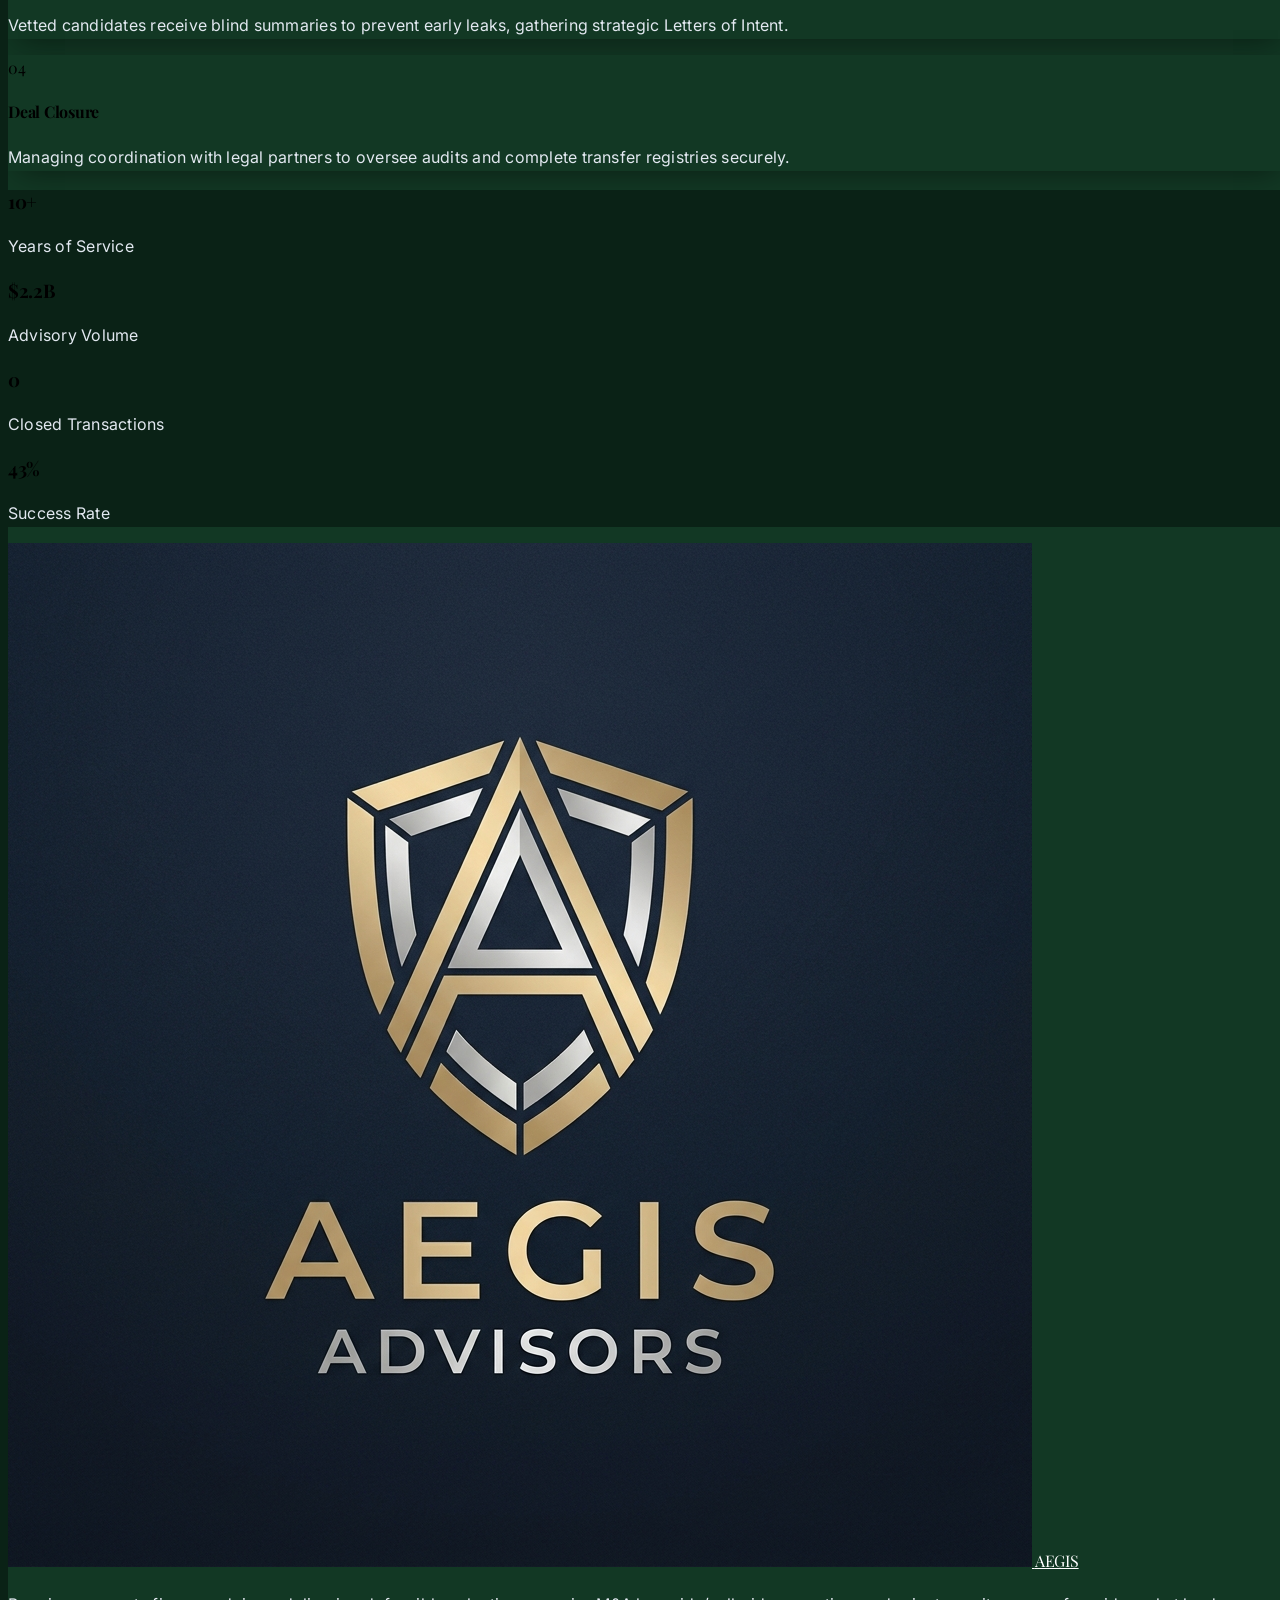
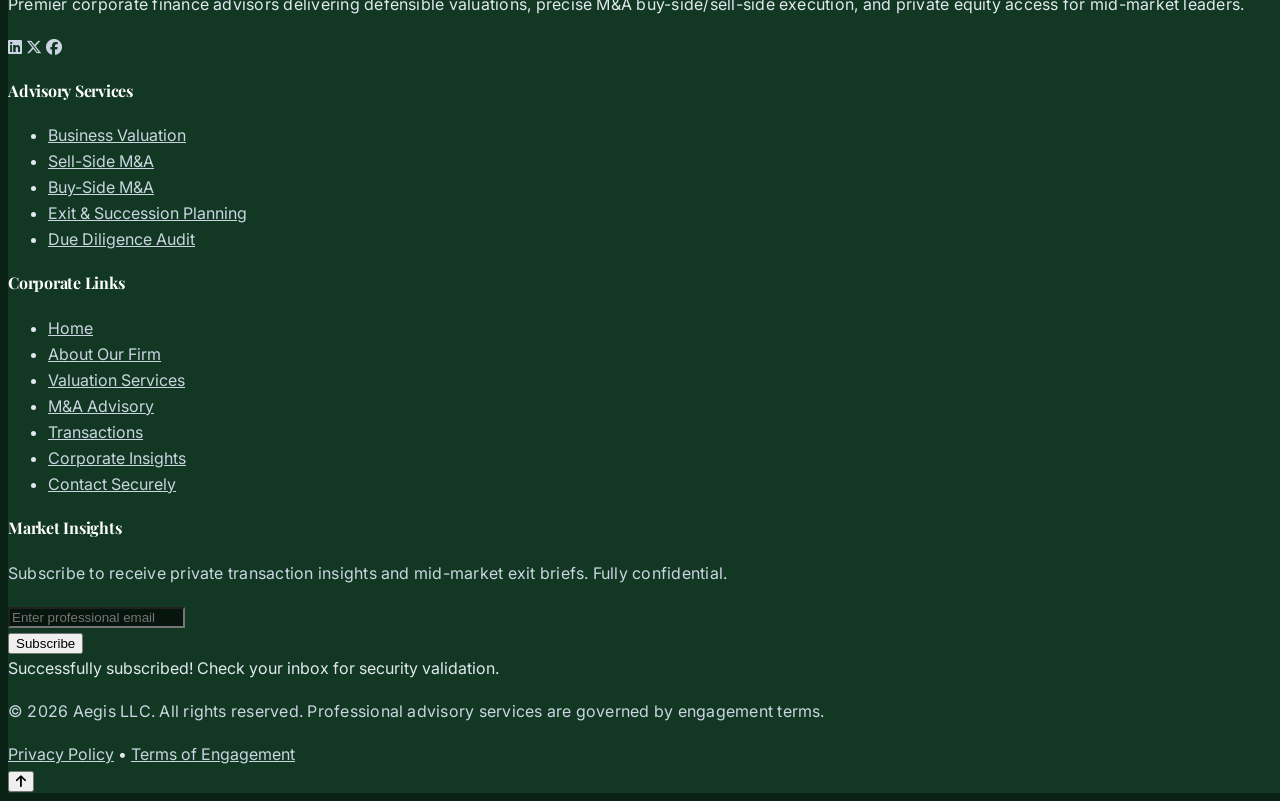
==== commit bd922fc1: "index" ====
--- a/about.html
+++ b/about.html
@@ -21,8 +21,8 @@
         extend: {
           colors: {
             brand: {
-              navy: '#071A10',
-              midnight: '#0F2B1A',
+              navy: '#0a2216',
+              midnight: '#123824',
               royal: '#059669',
               slate: '#64748B',
               teal: '#10B981',
--- a/style.css
+++ b/style.css
@@ -35,7 +35,7 @@
   width: 8px;
 }
 ::-webkit-scrollbar-track {
-  background: #071A10;
+  background: #0a2216;
 }
 ::-webkit-scrollbar-thumb {
   background: #059669;
@@ -153,14 +153,14 @@
 }
 
 .dark #header.scrolled {
-  background-color: rgba(7, 26, 16, 0.85) !important;
+  background-color: rgba(10, 34, 22, 0.85) !important;
   border-bottom: 1px solid rgba(255, 255, 255, 0.08);
 }
 
 /* Global Dark Mode overrides for pure black backgrounds */
 html.dark,
 .dark body {
-  background-color: #071A10 !important;
+  background-color: #0a2216 !important;
 }
 
 /* Base backgrounds */
@@ -168,7 +168,7 @@
 .dark .dark\:bg-brand-navy,
 .dark [class*="bg-brand-navy"],
 .dark [class*="dark:bg-brand-navy"] {
-  background-color: #071A10 !important;
+  background-color: #0a2216 !important;
 }
 
 /* Secondary dark background (Midnight) becomes slightly elevated black for layout hierarchy */
@@ -176,30 +176,46 @@
 .dark .dark\:bg-brand-midnight,
 .dark [class*="bg-brand-midnight"],
 .dark [class*="dark:bg-brand-midnight"] {
-  background-color: #0F2B1A !important;
+  background-color: #123824 !important;
 }
 
 /* Card components like tombstones, blog articles, testimonial slides, accordions, etc. */
 .dark .bg-slate-50,
 .dark .dark\:bg-brand-midnight,
 .dark .bg-white {
-  background-color: #0F2B1A !important;
+  background-color: #123824 !important;
 }
 
 .dark .glass-panel {
-  background: rgba(7, 26, 16, 0.6) !important;
-  border-color: rgba(255, 255, 255, 0.05) !important;
+  background: rgba(10, 34, 22, 0.6) !important;
+  border-color: rgba(255, 255, 255, 0.15) !important;
+}
+
+/* Make card outer borders/layouts brighter and highly visible in dark mode */
+.dark .border-slate-200,
+.dark .border-slate-200\/50,
+.dark .border-slate-800,
+.dark .border-slate-800\/50,
+.dark .border-slate-800\/80,
+.dark [class*="border-slate-800"] {
+  border-color: rgba(255, 255, 255, 0.15) !important;
+}
+
+/* Elevate card depth in dark mode with refined drop shadows */
+.dark .tombstone-card,
+.dark [class*="rounded-xl"] {
+  box-shadow: 0 10px 30px -10px rgba(0, 0, 0, 0.5) !important;
 }
 
 .dark footer {
-  background-color: #071A10 !important;
+  background-color: #0a2216 !important;
   border-color: rgba(255, 255, 255, 0.08) !important;
 }
 
 .dark input,
 .dark textarea,
 .dark select {
-  background-color: #030D07 !important;
+  background-color: #06160e !important;
 }
 
 /* Hero section gradients override in dark mode */
@@ -229,9 +245,9 @@
 }
 
 /* Custom Tailwind utility override for home2.html hero middle gradient color */
-.dark .via-\[\#0F2B1A\] {
+.dark .via-\[\#123824\] {
   --tw-gradient-to: rgba(0, 0, 0, 0) !important;
-  --tw-gradient-stops: var(--tw-gradient-from), #030D07 var(--tw-gradient-via-position), var(--tw-gradient-to) !important;
+  --tw-gradient-stops: var(--tw-gradient-from), #06160e var(--tw-gradient-via-position), var(--tw-gradient-to) !important;
 }
 
 
@@ -303,3 +319,14 @@
   }
 }
 
+/* Make all body text and paragraphs significantly brighter in dark mode */
+.dark p,
+.dark .text-slate-400,
+.dark .text-slate-500,
+.dark .text-slate-600,
+.dark [class*="text-slate-400"],
+.dark [class*="text-slate-500"],
+.dark [class*="text-slate-600"] {
+  color: #e2e8f0 !important; /* slate-200 for clean, highly legible body text */
+}
+
